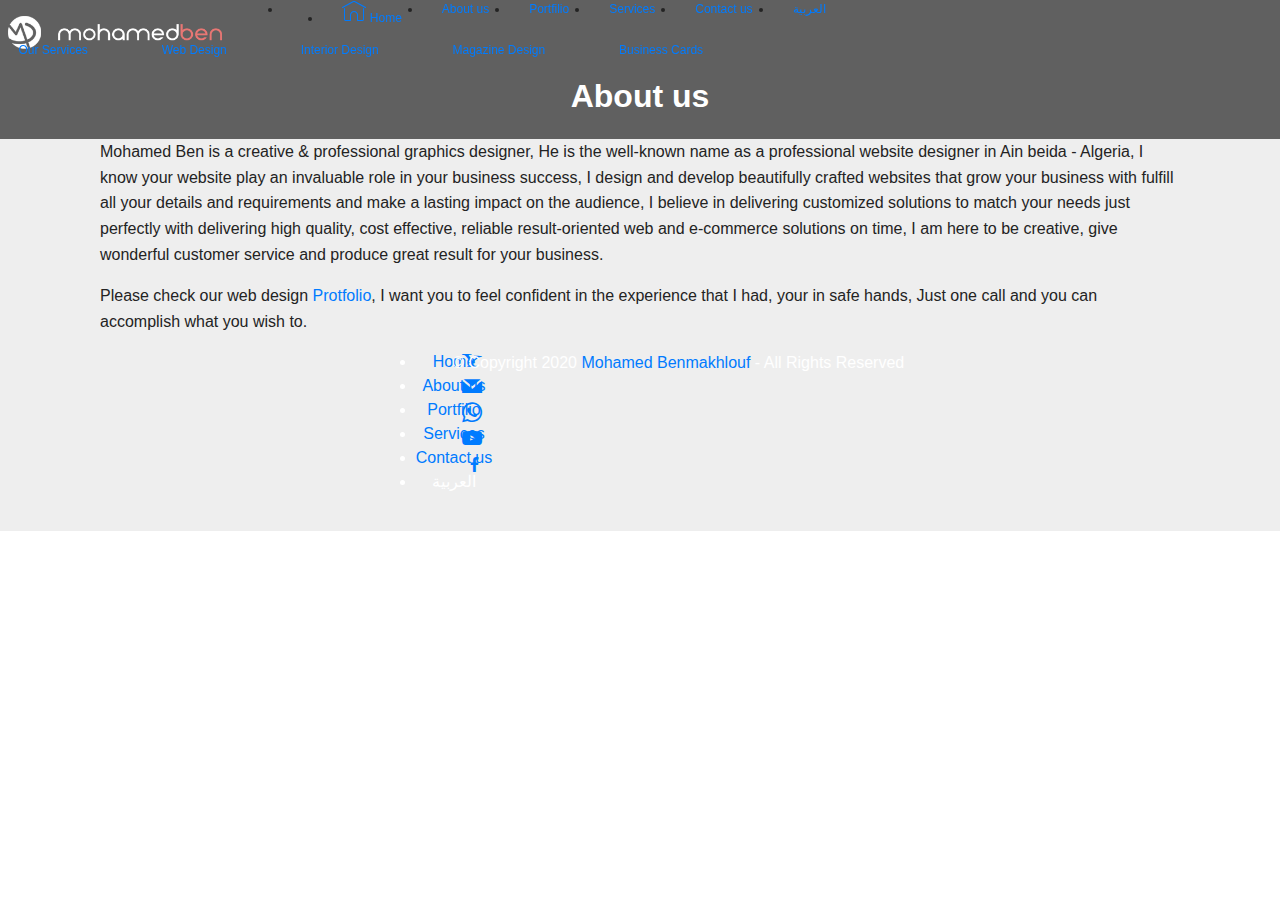
==== page1.html @ 1be58bbb "create github pages" ====
<!DOCTYPE html>
<html  >
<head>
  <!-- Site made with Mobirise Website Builder v4.12.4, https://mobirise.com -->
  <meta charset="UTF-8">
  <meta http-equiv="X-UA-Compatible" content="IE=edge">
  <meta name="generator" content="Mobirise v4.12.4, mobirise.com">
  <meta name="viewport" content="width=device-width, initial-scale=1, minimum-scale=1">
  <link rel="shortcut icon" href="assets/images/logo-03-128x128-1.png" type="image/x-icon">
  <meta name="description" content="Website Generator Description">
  
  
  <title>About us</title>
  <link rel="stylesheet" href="assets/web/assets/mobirise-icons/mobirise-icons.css">
  <link rel="stylesheet" href="assets/bootstrap/css/bootstrap.min.css">
  <link rel="stylesheet" href="assets/bootstrap/css/bootstrap-grid.min.css">
  <link rel="stylesheet" href="assets/bootstrap/css/bootstrap-reboot.min.css">
  <link rel="stylesheet" href="assets/facebook-plugin/style.css">
  <link rel="stylesheet" href="assets/tether/tether.min.css">
  <link rel="stylesheet" href="assets/socicon/css/styles.css">
  <link rel="stylesheet" href="assets/dropdown/css/style.css">
  <link rel="stylesheet" href="assets/theme/css/style.css">
  <link href="assets/fonts/style.css" rel="stylesheet">
  <link rel="preload" as="style" href="assets/mobirise/css/mbr-additional.css"><link rel="stylesheet" href="assets/mobirise/css/mbr-additional.css" type="text/css">
  
  
  
</head>
<body>
  <section class="menu cid-qTkzRZLJNu" once="menu" id="menu1-3">

    

    <nav class="navbar navbar-expand beta-menu navbar-dropdown align-items-center navbar-fixed-top navbar-toggleable-sm bg-color transparent">
        <button class="navbar-toggler navbar-toggler-right" type="button" data-toggle="collapse" data-target="#navbarSupportedContent" aria-controls="navbarSupportedContent" aria-expanded="false" aria-label="Toggle navigation">
            <div class="hamburger">
                <span></span>
                <span></span>
                <span></span>
                <span></span>
            </div>
        </button>
        <div class="menu-logo">
            <div class="navbar-brand">
                <span class="navbar-logo">
                    
                         <a href="index.html"><img src="assets/images/logo-mohamed-ben-408x108.png" alt="Bohamed Ben" title="Mohamed Ben" style="height: 3.8rem;"></a>
                    
                </span>
                
            </div>
        </div>
        <div class="collapse navbar-collapse" id="navbarSupportedContent">
            <ul class="navbar-nav nav-dropdown nav-right" data-app-modern-menu="true"><li class="nav-item">
                    <a class="nav-link link text-white display-4" href="https://mobirise.com">
                        </a>
                </li><li class="nav-item"><a class="nav-link link text-white display-4" href="index.html"><span class="mbri-home mbr-iconfont mbr-iconfont-btn" style="font-size: 24px;"></span>
                        
                        Home</a></li><li class="nav-item"><a class="nav-link link text-white display-4" href="page1.html">
                        
                        About us</a></li><li class="nav-item"><a class="nav-link link text-white display-4" href="page3.html" aria-expanded="false">
                        
                        Portfilio</a></li><li class="nav-item dropdown"><a class="nav-link link dropdown-toggle text-white display-4" href="page2.html" data-toggle="dropdown-submenu" aria-expanded="false">
                        
                        Services
                    </a><div class="dropdown-menu"><a class="dropdown-item text-white display-4" href="page2.html" aria-expanded="false">Our Services</a><a class="dropdown-item text-white display-4" href="page5.html">Web Design</a><a class="dropdown-item text-white display-4" href="page6.html" aria-expanded="false">Interior Design</a><a class="dropdown-item text-white display-4" href="page7.html" aria-expanded="false">Magazine Design</a><a class="dropdown-item text-white display-4" href="page8.html" aria-expanded="false">Business Cards&nbsp;</a></div></li><li class="nav-item"><a class="nav-link link text-white display-4" href="page4.html">
                        
                        Contact us</a></li><li class="nav-item"><a class="nav-link link text-white display-4" href="index.html" target="_blank">
                        
                        العربية</a></li></ul>
            
        </div>
    </nav>
</section>

<section class="engine"><a href="https://mobirise.info/n">free simple web templates</a></section><section class="cid-s6sAqs1fyF" id="header2-12">

    

    <div class="mbr-overlay" style="opacity: 0.7; background-color: rgb(35, 35, 35);"></div>

    <div class="container align-center">
        <div class="row justify-content-md-center">
            <div class="mbr-white col-md-10">
                <h1 class="mbr-section-title mbr-bold pb-3 mbr-fonts-style display-2">
                    <br><br>About us</h1>
                
                
                
            </div>
        </div>
    </div>
    
</section>

<section class="mbr-section article content1 cid-s6sN9zU2H7" id="content1-15">
    
     

    <div class="container">
        <div class="media-container-row">
            <div class="mbr-text col-12 mbr-fonts-style display-2 col-md-12"><p>Mohamed Ben is a creative &amp; professional graphics designer, He is the well-known name as a professional website designer in Ain beida - Algeria, I know your website play an invaluable role in your business success, I design and develop beautifully crafted websites that grow your business with fulfill all your details and requirements and make a lasting impact on the audience, I believe in delivering customized solutions to match your needs just perfectly with delivering high quality, cost effective, reliable result-oriented web and e-commerce solutions on time, I am here to be creative, give wonderful customer service and produce great result for your business. 
</p><p>Please check our web design <a href="page3.html">Protfolio</a>, I want you to feel confident in the experience that I had, your in safe hands, Just one call and you can accomplish what you wish to.</p></div>
        </div>
    </div>
</section>

<section once="footers" class="cid-s6qZ10oScq" id="footer7-c">

    

    

    <div class="container">
        <div class="media-container-row align-center mbr-white">
            <div class="row row-links">
                <ul class="foot-menu">
                    
                    
                    
                    
                    
                <li class="foot-menu-item mbr-fonts-style display-7"><a href="index.html">Home</a></li><li class="foot-menu-item mbr-fonts-style display-7"><a href="page1.html">About us</a></li><li class="foot-menu-item mbr-fonts-style display-7"><a href="page3.html">Portfilio</a>
                    </li><li class="foot-menu-item mbr-fonts-style display-7"><a href="page2.html">Services</a>
                    </li><li class="foot-menu-item mbr-fonts-style display-7"><a href="page4.html">Contact us</a></li><li class="foot-menu-item mbr-fonts-style display-7">العربية</li></ul>
            </div>
            <div class="row social-row">
                <div class="social-list align-right pb-2">
                    
                    
                    
                    
                    
                    
                <div class="soc-item">
                        <a href="mailto:info.3dsm@yahoo.com">
                            <span class="mbr-iconfont mbr-iconfont-social socicon-yahoo socicon" style="font-size: 20px;"></span>
                        </a>
                    </div><div class="soc-item">
                        <a href="mailto:info.3dsm@gmail.com">
                            <span class="mbr-iconfont mbr-iconfont-social socicon-mail socicon" style="font-size: 20px;"></span>
                        </a>
                    </div><div class="soc-item">
                        <a href="https://wa.me/213662615969">
                            <span class="mbr-iconfont mbr-iconfont-social socicon-whatsapp socicon" style="font-size: 20px;"></span>
                        </a>
                    </div><div class="soc-item">
                        <a href="https://www.youtube.com/channel/UCdK5eWe4_r5JFAxYfOYwh2g?view_as=subscriber" target="_blank">
                            <span class="mbr-iconfont mbr-iconfont-social socicon-youtube socicon" style="font-size: 20px;"></span>
                        </a>
                    </div><div class="soc-item">
                        
                            <a href="https://www.facebook.com/profile.php?id=100054017310471" target="_blank"><span class="mbr-iconfont mbr-iconfont-social socicon-facebook socicon" style="font-size: 15px;"></span></a>
                        
                    </div></div>
            </div>
            <div class="row row-copirayt">
                <p class="mbr-text mb-0 mbr-fonts-style mbr-white align-center display-7">© Copyright 2020 <a href="page1.html">Mohamed Benmakhlouf</a>&nbsp;- All Rights Reserved</p>
            </div>
        </div>
    </div>
</section>


  <script src="assets/web/assets/jquery/jquery.min.js"></script>
  <script src="assets/popper/popper.min.js"></script>
  <script src="assets/bootstrap/js/bootstrap.min.js"></script>
  <script src="https://connect.facebook.net/en_US/sdk.js#xfbml=1&version=v2.5"></script>
  <script src="https://apis.google.com/js/plusone.js"></script>
  <script src="assets/facebook-plugin/facebook-script.js"></script>
  <script src="assets/tether/tether.min.js"></script>
  <script src="assets/dropdown/js/nav-dropdown.js"></script>
  <script src="assets/dropdown/js/navbar-dropdown.js"></script>
  <script src="assets/touchswipe/jquery.touch-swipe.min.js"></script>
  <script src="assets/smoothscroll/smooth-scroll.js"></script>
  <script src="assets/theme/js/script.js"></script>
  
  
</body>
</html>
---- assets/web/assets/mobirise-icons/mobirise-icons.css ----
@font-face {
  font-family: 'MobiriseIcons';
  src:  url('mobirise-icons.eot?spat4u');
  src:  url('mobirise-icons.eot?spat4u#iefix') format('embedded-opentype'),
    url('mobirise-icons.ttf?spat4u') format('truetype'),
    url('mobirise-icons.woff?spat4u') format('woff'),
    url('mobirise-icons.svg?spat4u#MobiriseIcons') format('svg');
  font-weight: normal;
  font-style: normal;
  font-display: swap;
}

[class^="mbri-"], [class*=" mbri-"] {
  /* use !important to prevent issues with browser extensions that change fonts */
  font-family: MobiriseIcons !important;
  speak: none;
  font-style: normal;
  font-weight: normal;
  font-variant: normal;
  text-transform: none;
  line-height: 1;

  /* Better Font Rendering =========== */
  -webkit-font-smoothing: antialiased;
  -moz-osx-font-smoothing: grayscale;
}

.mbri-add-submenu:before {
  content: "\e900";
}
.mbri-alert:before {
  content: "\e901";
}
.mbri-align-center:before {
  content: "\e902";
}
.mbri-align-justify:before {
  content: "\e903";
}
.mbri-align-left:before {
  content: "\e904";
}
.mbri-align-right:before {
  content: "\e905";
}
.mbri-android:before {
  content: "\e906";
}
.mbri-apple:before {
  content: "\e907";
}
.mbri-arrow-down:before {
  content: "\e908";
}
.mbri-arrow-next:before {
  content: "\e909";
}
.mbri-arrow-prev:before {
  content: "\e90a";
}
.mbri-arrow-up:before {
  content: "\e90b";
}
.mbri-bold:before {
  content: "\e90c";
}
.mbri-bookmark:before {
  content: "\e90d";
}
.mbri-bootstrap:before {
  content: "\e90e";
}
.mbri-briefcase:before {
  content: "\e90f";
}
.mbri-browse:before {
  content: "\e910";
}
.mbri-bulleted-list:before {
  content: "\e911";
}
.mbri-calendar:before {
  content: "\e912";
}
.mbri-camera:before {
  content: "\e913";
}
.mbri-cart-add:before {
  content: "\e914";
}
.mbri-cart-full:before {
  content: "\e915";
}
.mbri-cash:before {
  content: "\e916";
}
.mbri-change-style:before {
  content: "\e917";
}
.mbri-chat:before {
  content: "\e918";
}
.mbri-clock:before {
  content: "\e919";
}
.mbri-close:before {
  content: "\e91a";
}
.mbri-cloud:before {
  content: "\e91b";
}
.mbri-code:before {
  content: "\e91c";
}
.mbri-contact-form:before {
  content: "\e91d";
}
.mbri-credit-card:before {
  content: "\e91e";
}
.mbri-cursor-click:before {
  content: "\e91f";
}
.mbri-cust-feedback:before {
  content: "\e920";
}
.mbri-database:before {
  content: "\e921";
}
.mbri-delivery:before {
  content: "\e922";
}
.mbri-desktop:before {
  content: "\e923";
}
.mbri-devices:before {
  content: "\e924";
}
.mbri-down:before {
  content: "\e925";
}
.mbri-download:before {
  content: "\e989";
}
.mbri-drag-n-drop:before {
  content: "\e927";
}
.mbri-drag-n-drop2:before {
  content: "\e928";
}
.mbri-edit:before {
  content: "\e929";
}
.mbri-edit2:before {
  content: "\e92a";
}
.mbri-error:before {
  content: "\e92b";
}
.mbri-extension:before {
  content: "\e92c";
}
.mbri-features:before {
  content: "\e92d";
}
.mbri-file:before {
  content: "\e92e";
}
.mbri-flag:before {
  content: "\e92f";
}
.mbri-folder:before {
  content: "\e930";
}
.mbri-gift:before {
  content: "\e931";
}
.mbri-github:before {
  content: "\e932";
}
.mbri-globe:before {
  content: "\e933";
}
.mbri-globe-2:before {
  content: "\e934";
}
.mbri-growing-chart:before {
  content: "\e935";
}
.mbri-hearth:before {
  content: "\e936";
}
.mbri-help:before {
  content: "\e937";
}
.mbri-home:before {
  content: "\e938";
}
.mbri-hot-cup:before {
  content: "\e939";
}
.mbri-idea:before {
  content: "\e93a";
}
.mbri-image-gallery:before {
  content: "\e93b";
}
.mbri-image-slider:before {
  content: "\e93c";
}
.mbri-info:before {
  content: "\e93d";
}
.mbri-italic:before {
  content: "\e93e";
}
.mbri-key:before {
  content: "\e93f";
}
.mbri-laptop:before {
  content: "\e940";
}
.mbri-layers:before {
  content: "\e941";
}
.mbri-left-right:before {
  content: "\e942";
}
.mbri-left:before {
  content: "\e943";
}
.mbri-letter:before {
  content: "\e944";
}
.mbri-like:before {
  content: "\e945";
}
.mbri-link:before {
  content: "\e946";
}
.mbri-lock:before {
  content: "\e947";
}
.mbri-login:before {
  content: "\e948";
}
.mbri-logout:before {
  content: "\e949";
}
.mbri-magic-stick:before {
  content: "\e94a";
}
.mbri-map-pin:before {
  content: "\e94b";
}
.mbri-menu:before {
  content: "\e94c";
}
.mbri-mobile:before {
  content: "\e94d";
}
.mbri-mobile2:before {
  content: "\e94e";
}
.mbri-mobirise:before {
  content: "\e94f";
}
.mbri-more-horizontal:before {
  content: "\e950";
}
.mbri-more-vertical:before {
  content: "\e951";
}
.mbri-music:before {
  content: "\e952";
}
.mbri-new-file:before {
  content: "\e953";
}
.mbri-numbered-list:before {
  content: "\e954";
}
.mbri-opened-folder:before {
  content: "\e955";
}
.mbri-pages:before {
  content: "\e956";
}
.mbri-paper-plane:before {
  content: "\e957";
}
.mbri-paperclip:before {
  content: "\e958";
}
.mbri-photo:before {
  content: "\e959";
}
.mbri-photos:before {
  content: "\e95a";
}
.mbri-pin:before {
  content: "\e95b";
}
.mbri-play:before {
  content: "\e95c";
}
.mbri-plus:before {
  content: "\e95d";
}
.mbri-preview:before {
  content: "\e95e";
}
.mbri-print:before {
  content: "\e95f";
}
.mbri-protect:before {
  content: "\e960";
}
.mbri-question:before {
  content: "\e961";
}
.mbri-quote-left:before {
  content: "\e962";
}
.mbri-quote-right:before {
  content: "\e963";
}
.mbri-refresh:before {
  content: "\e964";
}
.mbri-responsive:before {
  content: "\e965";
}
.mbri-right:before {
  content: "\e966";
}
.mbri-rocket:before {
  content: "\e967";
}
.mbri-sad-face:before {
  content: "\e968";
}
.mbri-sale:before {
  content: "\e969";
}
.mbri-save:before {
  content: "\e96a";
}
.mbri-search:before {
  content: "\e96b";
}
.mbri-setting:before {
  content: "\e96c";
}
.mbri-setting2:before {
  content: "\e96d";
}
.mbri-setting3:before {
  content: "\e96e";
}
.mbri-share:before {
  content: "\e96f";
}
.mbri-shopping-bag:before {
  content: "\e970";
}
.mbri-shopping-basket:before {
  content: "\e971";
}
.mbri-shopping-cart:before {
  content: "\e972";
}
.mbri-sites:before {
  content: "\e973";
}
.mbri-smile-face:before {
  content: "\e974";
}
.mbri-speed:before {
  content: "\e975";
}
.mbri-star:before {
  content: "\e976";
}
.mbri-success:before {
  content: "\e977";
}
.mbri-sun:before {
  content: "\e978";
}
.mbri-sun2:before {
  content: "\e979";
}
.mbri-tablet:before {
  content: "\e97a";
}
.mbri-tablet-vertical:before {
  content: "\e97b";
}
.mbri-target:before {
  content: "\e97c";
}
.mbri-timer:before {
  content: "\e97d";
}
.mbri-to-ftp:before {
  content: "\e97e";
}
.mbri-to-local-drive:before {
  content: "\e97f";
}
.mbri-touch-swipe:before {
  content: "\e980";
}
.mbri-touch:before {
  content: "\e981";
}
.mbri-trash:before {
  content: "\e982";
}
.mbri-underline:before {
  content: "\e983";
}
.mbri-unlink:before {
  content: "\e984";
}
.mbri-unlock:before {
  content: "\e985";
}
.mbri-up-down:before {
  content: "\e986";
}
.mbri-up:before {
  content: "\e987";
}
.mbri-update:before {
  content: "\e988";
}
.mbri-upload:before {
 content: "\e926"; 
}
.mbri-user:before {
  content: "\e98a";
}
.mbri-user2:before {
  content: "\e98b";
}
.mbri-users:before {
  content: "\e98c";
}
.mbri-video:before {
  content: "\e98d";
}
.mbri-video-play:before {
  content: "\e98e";
}
.mbri-watch:before {
  content: "\e98f";
}
.mbri-website-theme:before {
  content: "\e990";
}
.mbri-wifi:before {
  content: "\e991";
}
.mbri-windows:before {
  content: "\e992";
}
.mbri-zoom-out:before {
  content: "\e993";
}
.mbri-redo:before {
  content: "\e994";
}
.mbri-undo:before {
  content: "\e995";
}
---- assets/facebook-plugin/style.css ----
.mbr-section.mbr-section__comments{
    position: relative;
}
.mbr-section__comments{
    background-size: cover;
}
.addons-container {
  position: relative;
  margin-left: auto;
  margin-right: auto;
  padding-right: 15px;
  padding-left: 15px; }
  @media (min-width: 576px) {
    .addons-container {
      padding-right: 15px;
      padding-left: 15px; } }
  @media (min-width: 768px) {
    .addons-container {
      padding-right: 15px;
      padding-left: 15px; } }
  @media (min-width: 992px) {
    .addons-container {
      padding-right: 15px;
      padding-left: 15px; } }
  @media (min-width: 1200px) {
    .addons-container {
      padding-right: 15px;
      padding-left: 15px; } }
  @media (min-width: 576px) {
    .addons-container {
      width: 540px;
      max-width: 100%; } }
  @media (min-width: 768px) {
    .addons-container {
      width: 720px;
      max-width: 100%; } }
  @media (min-width: 992px) {
    .addons-container {
      width: 960px;
      max-width: 100%; } }
  @media (min-width: 1200px) {
    .addons-container {
      width: 1140px;
      max-width: 100%; } }

.addons-container-inner{
    position: relative;
    width: 100%;
    min-height: 1px;
    padding-right: 15px;
    padding-left: 15px;
}
@media (min-width: 567px) {
    .addons-container-inner{
        -ms-flex: 0 0 66.666667%;
        flex: 0 0 66.666667%;
        max-width: 66.666667%;
    }
}
.addons-row{
    display: flex;
    justify-content:center;
}
---- assets/socicon/css/styles.css ----
@charset "UTF-8";

@font-face {
  font-family: 'Socicon';
  src:  url('../fonts/socicon.eot');
  src:  url('../fonts/socicon.eot?#iefix') format('embedded-opentype'),
    url('../fonts/socicon.woff2') format('woff2'),
    url('../fonts/socicon.ttf') format('truetype'),
    url('../fonts/socicon.woff') format('woff'),
    url('../fonts/socicon.svg#socicon') format('svg');
  font-weight: normal;
  font-style: normal;
}

[data-icon]:before {
  font-family: "socicon" !important;
  content: attr(data-icon);
  font-style: normal !important;
  font-weight: normal !important;
  font-variant: normal !important;
  text-transform: none !important;
  speak: none;
  line-height: 1;
  -webkit-font-smoothing: antialiased;
  -moz-osx-font-smoothing: grayscale;
}

[class^="socicon-"], [class*=" socicon-"] {
  /* use !important to prevent issues with browser extensions that change fonts */
  font-family: 'Socicon' !important;
  speak: none;
  font-style: normal;
  font-weight: normal;
  font-variant: normal;
  text-transform: none;
  line-height: 1;

  /* Better Font Rendering =========== */
  -webkit-font-smoothing: antialiased;
  -moz-osx-font-smoothing: grayscale;
}

.socicon-eitaa:before {
  content: "\e97c";
}
.socicon-soroush:before {
  content: "\e97d";
}
.socicon-bale:before {
  content: "\e97e";
}
.socicon-zazzle:before {
  content: "\e97b";
}
.socicon-society6:before {
  content: "\e97a";
}
.socicon-redbubble:before {
  content: "\e979";
}
.socicon-avvo:before {
  content: "\e978";
}
.socicon-stitcher:before {
  content: "\e977";
}
.socicon-googlehangouts:before {
  content: "\e974";
}
.socicon-dlive:before {
  content: "\e975";
}
.socicon-vsco:before {
  content: "\e976";
}
.socicon-flipboard:before {
  content: "\e973";
}
.socicon-ubuntu:before {
  content: "\e958";
}
.socicon-artstation:before {
  content: "\e959";
}
.socicon-invision:before {
  content: "\e95a";
}
.socicon-torial:before {
  content: "\e95b";
}
.socicon-collectorz:before {
  content: "\e95c";
}
.socicon-seenthis:before {
  content: "\e95d";
}
.socicon-googleplaymusic:before {
  content: "\e95e";
}
.socicon-debian:before {
  content: "\e95f";
}
.socicon-filmfreeway:before {
  content: "\e960";
}
.socicon-gnome:before {
  content: "\e961";
}
.socicon-itchio:before {
  content: "\e962";
}
.socicon-jamendo:before {
  content: "\e963";
}
.socicon-mix:before {
  content: "\e964";
}
.socicon-sharepoint:before {
  content: "\e965";
}
.socicon-tinder:before {
  content: "\e966";
}
.socicon-windguru:before {
  content: "\e967";
}
.socicon-cdbaby:before {
  content: "\e968";
}
.socicon-elementaryos:before {
  content: "\e969";
}
.socicon-stage32:before {
  content: "\e96a";
}
.socicon-tiktok:before {
  content: "\e96b";
}
.socicon-gitter:before {
  content: "\e96c";
}
.socicon-letterboxd:before {
  content: "\e96d";
}
.socicon-threema:before {
  content: "\e96e";
}
.socicon-splice:before {
  content: "\e96f";
}
.socicon-metapop:before {
  content: "\e970";
}
.socicon-naver:before {
  content: "\e971";
}
.socicon-remote:before {
  content: "\e972";
}
.socicon-internet:before {
  content: "\e957";
}
.socicon-moddb:before {
  content: "\e94b";
}
.socicon-indiedb:before {
  content: "\e94c";
}
.socicon-traxsource:before {
  content: "\e94d";
}
.socicon-gamefor:before {
  content: "\e94e";
}
.socicon-pixiv:before {
  content: "\e94f";
}
.socicon-myanimelist:before {
  content: "\e950";
}
.socicon-blackberry:before {
  content: "\e951";
}
.socicon-wickr:before {
  content: "\e952";
}
.socicon-spip:before {
  content: "\e953";
}
.socicon-napster:before {
  content: "\e954";
}
.socicon-beatport:before {
  content: "\e955";
}
.socicon-hackerone:before {
  content: "\e956";
}
.socicon-hackernews:before {
  content: "\e946";
}
.socicon-smashwords:before {
  content: "\e947";
}
.socicon-kobo:before {
  content: "\e948";
}
.socicon-bookbub:before {
  content: "\e949";
}
.socicon-mailru:before {
  content: "\e94a";
}
.socicon-gitlab:before {
  content: "\e945";
}
.socicon-instructables:before {
  content: "\e944";
}
.socicon-portfolio:before {
  content: "\e943";
}
.socicon-codered:before {
  content: "\e940";
}
.socicon-origin:before {
  content: "\e941";
}
.socicon-nextdoor:before {
  content: "\e942";
}
.socicon-udemy:before {
  content: "\e93f";
}
.socicon-livemaster:before {
  content: "\e93e";
}
.socicon-crunchbase:before {
  content: "\e93b";
}
.socicon-homefy:before {
  content: "\e93c";
}
.socicon-calendly:before {
  content: "\e93d";
}
.socicon-realtor:before {
  content: "\e90f";
}
.socicon-tidal:before {
  content: "\e910";
}
.socicon-qobuz:before {
  content: "\e911";
}
.socicon-natgeo:before {
  content: "\e912";
}
.socicon-mastodon:before {
  content: "\e913";
}
.socicon-unsplash:before {
  content: "\e914";
}
.socicon-homeadvisor:before {
  content: "\e915";
}
.socicon-angieslist:before {
  content: "\e916";
}
.socicon-codepen:before {
  content: "\e917";
}
.socicon-slack:before {
  content: "\e918";
}
.socicon-openaigym:before {
  content: "\e919";
}
.socicon-logmein:before {
  content: "\e91a";
}
.socicon-fiverr:before {
  content: "\e91b";
}
.socicon-gotomeeting:before {
  content: "\e91c";
}
.socicon-aliexpress:before {
  content: "\e91d";
}
.socicon-guru:before {
  content: "\e91e";
}
.socicon-appstore:before {
  content: "\e91f";
}
.socicon-homes:before {
  content: "\e920";
}
.socicon-zoom:before {
  content: "\e921";
}
.socicon-alibaba:before {
  content: "\e922";
}
.socicon-craigslist:before {
  content: "\e923";
}
.socicon-wix:before {
  content: "\e924";
}
.socicon-redfin:before {
  content: "\e925";
}
.socicon-googlecalendar:before {
  content: "\e926";
}
.socicon-shopify:before {
  content: "\e927";
}
.socicon-freelancer:before {
  content: "\e928";
}
.socicon-seedrs:before {
  content: "\e929";
}
.socicon-bing:before {
  content: "\e92a";
}
.socicon-doodle:before {
  content: "\e92b";
}
.socicon-bonanza:before {
  content: "\e92c";
}
.socicon-squarespace:before {
  content: "\e92d";
}
.socicon-toptal:before {
  content: "\e92e";
}
.socicon-gust:before {
  content: "\e92f";
}
.socicon-ask:before {
  content: "\e930";
}
.socicon-trulia:before {
  content: "\e931";
}
.socicon-loomly:before {
  content: "\e932";
}
.socicon-ghost:before {
  content: "\e933";
}
.socicon-upwork:before {
  content: "\e934";
}
.socicon-fundable:before {
  content: "\e935";
}
.socicon-booking:before {
  content: "\e936";
}
.socicon-googlemaps:before {
  content: "\e937";
}
.socicon-zillow:before {
  content: "\e938";
}
.socicon-niconico:before {
  content: "\e939";
}
.socicon-toneden:before {
  content: "\e93a";
}
.socicon-augment:before {
  content: "\e908";
}
.socicon-bitbucket:before {
  content: "\e909";
}
.socicon-fyuse:before {
  content: "\e90a";
}
.socicon-yt-gaming:before {
  content: "\e90b";
}
.socicon-sketchfab:before {
  content: "\e90c";
}
.socicon-mobcrush:before {
  content: "\e90d";
}
.socicon-microsoft:before {
  content: "\e90e";
}
.socicon-pandora:before {
  content: "\e907";
}
.socicon-messenger:before {
  content: "\e906";
}
.socicon-gamewisp:before {
  content: "\e905";
}
.socicon-bloglovin:before {
  content: "\e904";
}
.socicon-tunein:before {
  content: "\e903";
}
.socicon-gamejolt:before {
  content: "\e901";
}
.socicon-trello:before {
  content: "\e902";
}
.socicon-spreadshirt:before {
  content: "\e900";
}
.socicon-500px:before {
  content: "\e000";
}
.socicon-8tracks:before {
  content: "\e001";
}
.socicon-airbnb:before {
  content: "\e002";
}
.socicon-alliance:before {
  content: "\e003";
}
.socicon-amazon:before {
  content: "\e004";
}
.socicon-amplement:before {
  content: "\e005";
}
.socicon-android:before {
  content: "\e006";
}
.socicon-angellist:before {
  content: "\e007";
}
.socicon-apple:before {
  content: "\e008";
}
.socicon-appnet:before {
  content: "\e009";
}
.socicon-baidu:before {
  content: "\e00a";
}
.socicon-bandcamp:before {
  content: "\e00b";
}
.socicon-battlenet:before {
  content: "\e00c";
}
.socicon-mixer:before {
  content: "\e00d";
}
.socicon-bebee:before {
  content: "\e00e";
}
.socicon-bebo:before {
  content: "\e00f";
}
.socicon-behance:before {
  content: "\e010";
}
.socicon-blizzard:before {
  content: "\e011";
}
.socicon-blogger:before {
  content: "\e012";
}
.socicon-buffer:before {
  content: "\e013";
}
.socicon-chrome:before {
  content: "\e014";
}
.socicon-coderwall:before {
  content: "\e015";
}
.socicon-curse:before {
  content: "\e016";
}
.socicon-dailymotion:before {
  content: "\e017";
}
.socicon-deezer:before {
  content: "\e018";
}
.socicon-delicious:before {
  content: "\e019";
}
.socicon-deviantart:before {
  content: "\e01a";
}
.socicon-diablo:before {
  content: "\e01b";
}
.socicon-digg:before {
  content: "\e01c";
}
.socicon-discord:before {
  content: "\e01d";
}
.socicon-disqus:before {
  content: "\e01e";
}
.socicon-douban:before {
  content: "\e01f";
}
.socicon-draugiem:before {
  content: "\e020";
}
.socicon-dribbble:before {
  content: "\e021";
}
.socicon-drupal:before {
  content: "\e022";
}
.socicon-ebay:before {
  content: "\e023";
}
.socicon-ello:before {
  content: "\e024";
}
.socicon-endomodo:before {
  content: "\e025";
}
.socicon-envato:before {
  content: "\e026";
}
.socicon-etsy:before {
  content: "\e027";
}
.socicon-facebook:before {
  content: "\e028";
}
.socicon-feedburner:before {
  content: "\e029";
}
.socicon-filmweb:before {
  content: "\e02a";
}
.socicon-firefox:before {
  content: "\e02b";
}
.socicon-flattr:before {
  content: "\e02c";
}
.socicon-flickr:before {
  content: "\e02d";
}
.socicon-formulr:before {
  content: "\e02e";
}
.socicon-forrst:before {
  content: "\e02f";
}
.socicon-foursquare:before {
  content: "\e030";
}
.socicon-friendfeed:before {
  content: "\e031";
}
.socicon-github:before {
  content: "\e032";
}
.socicon-goodreads:before {
  content: "\e033";
}
.socicon-google:before {
  content: "\e034";
}
.socicon-googlescholar:before {
  content: "\e035";
}
.socicon-googlegroups:before {
  content: "\e036";
}
.socicon-googlephotos:before {
  content: "\e037";
}
.socicon-googleplus:before {
  content: "\e038";
}
.socicon-grooveshark:before {
  content: "\e039";
}
.socicon-hackerrank:before {
  content: "\e03a";
}
.socicon-hearthstone:before {
  content: "\e03b";
}
.socicon-hellocoton:before {
  content: "\e03c";
}
.socicon-heroes:before {
  content: "\e03d";
}
.socicon-smashcast:before {
  content: "\e03e";
}
.socicon-horde:before {
  content: "\e03f";
}
.socicon-houzz:before {
  content: "\e040";
}
.socicon-icq:before {
  content: "\e041";
}
.socicon-identica:before {
  content: "\e042";
}
.socicon-imdb:before {
  content: "\e043";
}
.socicon-instagram:before {
  content: "\e044";
}
.socicon-issuu:before {
  content: "\e045";
}
.socicon-istock:before {
  content: "\e046";
}
.socicon-itunes:before {
  content: "\e047";
}
.socicon-keybase:before {
  content: "\e048";
}
.socicon-lanyrd:before {
  content: "\e049";
}
.socicon-lastfm:before {
  content: "\e04a";
}
.socicon-line:before {
  content: "\e04b";
}
.socicon-linkedin:before {
  content: "\e04c";
}
.socicon-livejournal:before {
  content: "\e04d";
}
.socicon-lyft:before {
  content: "\e04e";
}
.socicon-macos:before {
  content: "\e04f";
}
.socicon-mail:before {
  content: "\e050";
}
.socicon-medium:before {
  content: "\e051";
}
.socicon-meetup:before {
  content: "\e052";
}
.socicon-mixcloud:before {
  content: "\e053";
}
.socicon-modelmayhem:before {
  content: "\e054";
}
.socicon-mumble:before {
  content: "\e055";
}
.socicon-myspace:before {
  content: "\e056";
}
.socicon-newsvine:before {
  content: "\e057";
}
.socicon-nintendo:before {
  content: "\e058";
}
.socicon-npm:before {
  content: "\e059";
}
.socicon-odnoklassniki:before {
  content: "\e05a";
}
.socicon-openid:before {
  content: "\e05b";
}
.socicon-opera:before {
  content: "\e05c";
}
.socicon-outlook:before {
  content: "\e05d";
}
.socicon-overwatch:before {
  content: "\e05e";
}
.socicon-patreon:before {
  content: "\e05f";
}
.socicon-paypal:before {
  content: "\e060";
}
.socicon-periscope:before {
  content: "\e061";
}
.socicon-persona:before {
  content: "\e062";
}
.socicon-pinterest:before {
  content: "\e063";
}
.socicon-play:before {
  content: "\e064";
}
.socicon-player:before {
  content: "\e065";
}
.socicon-playstation:before {
  content: "\e066";
}
.socicon-pocket:before {
  content: "\e067";
}
.socicon-qq:before {
  content: "\e068";
}
.socicon-quora:before {
  content: "\e069";
}
.socicon-raidcall:before {
  content: "\e06a";
}
.socicon-ravelry:before {
  content: "\e06b";
}
.socicon-reddit:before {
  content: "\e06c";
}
.socicon-renren:before {
  content: "\e06d";
}
.socicon-researchgate:before {
  content: "\e06e";
}
.socicon-residentadvisor:before {
  content: "\e06f";
}
.socicon-reverbnation:before {
  content: "\e070";
}
.socicon-rss:before {
  content: "\e071";
}
.socicon-sharethis:before {
  content: "\e072";
}
.socicon-skype:before {
  content: "\e073";
}
.socicon-slideshare:before {
  content: "\e074";
}
.socicon-smugmug:before {
  content: "\e075";
}
.socicon-snapchat:before {
  content: "\e076";
}
.socicon-songkick:before {
  content: "\e077";
}
.socicon-soundcloud:before {
  content: "\e078";
}
.socicon-spotify:before {
  content: "\e079";
}
.socicon-stackexchange:before {
  content: "\e07a";
}
.socicon-stackoverflow:before {
  content: "\e07b";
}
.socicon-starcraft:before {
  content: "\e07c";
}
.socicon-stayfriends:before {
  content: "\e07d";
}
.socicon-steam:before {
  content: "\e07e";
}
.socicon-storehouse:before {
  content: "\e07f";
}
.socicon-strava:before {
  content: "\e080";
}
.socicon-streamjar:before {
  content: "\e081";
}
.socicon-stumbleupon:before {
  content: "\e082";
}
.socicon-swarm:before {
  content: "\e083";
}
.socicon-teamspeak:before {
  content: "\e084";
}
.socicon-teamviewer:before {
  content: "\e085";
}
.socicon-technorati:before {
  content: "\e086";
}
.socicon-telegram:before {
  content: "\e087";
}
.socicon-tripadvisor:before {
  content: "\e088";
}
.socicon-tripit:before {
  content: "\e089";
}
.socicon-triplej:before {
  content: "\e08a";
}
.socicon-tumblr:before {
  content: "\e08b";
}
.socicon-twitch:before {
  content: "\e08c";
}
.socicon-twitter:before {
  content: "\e08d";
}
.socicon-uber:before {
  content: "\e08e";
}
.socicon-ventrilo:before {
  content: "\e08f";
}
.socicon-viadeo:before {
  content: "\e090";
}
.socicon-viber:before {
  content: "\e091";
}
.socicon-viewbug:before {
  content: "\e092";
}
.socicon-vimeo:before {
  content: "\e093";
}
.socicon-vine:before {
  content: "\e094";
}
.socicon-vkontakte:before {
  content: "\e095";
}
.socicon-warcraft:before {
  content: "\e096";
}
.socicon-wechat:before {
  content: "\e097";
}
.socicon-weibo:before {
  content: "\e098";
}
.socicon-whatsapp:before {
  content: "\e099";
}
.socicon-wikipedia:before {
  content: "\e09a";
}
.socicon-windows:before {
  content: "\e09b";
}
.socicon-wordpress:before {
  content: "\e09c";
}
.socicon-wykop:before {
  content: "\e09d";
}
.socicon-xbox:before {
  content: "\e09e";
}
.socicon-xing:before {
  content: "\e09f";
}
.socicon-yahoo:before {
  content: "\e0a0";
}
.socicon-yammer:before {
  content: "\e0a1";
}
.socicon-yandex:before {
  content: "\e0a2";
}
.socicon-yelp:before {
  content: "\e0a3";
}
.socicon-younow:before {
  content: "\e0a4";
}
.socicon-youtube:before {
  content: "\e0a5";
}
.socicon-zapier:before {
  content: "\e0a6";
}
.socicon-zerply:before {
  content: "\e0a7";
}
.socicon-zomato:before {
  content: "\e0a8";
}
.socicon-zynga:before {
  content: "\e0a9";
}
---- assets/dropdown/css/style.css ----
.navbar-dropdown {
  left: 0;
  padding: 0;
  position: absolute;
  right: 0;
  top: 0;
  transition: all 0.45s ease;
  z-index: 1030;
  background: #282828; }
  .navbar-dropdown .navbar-logo {
    margin-right: 0.8rem;
    transition: margin 0.3s ease-in-out;
    vertical-align: middle; }
    .navbar-dropdown .navbar-logo img {
      height: 3.125rem;
      transition: all 0.3s ease-in-out; }
    .navbar-dropdown .navbar-logo.mbr-iconfont {
      font-size: 3.125rem;
      line-height: 3.125rem; }
  .navbar-dropdown .navbar-caption {
    font-weight: 700;
    white-space: normal;
    vertical-align: -4px;
    line-height: 3.125rem !important; }
    .navbar-dropdown .navbar-caption, .navbar-dropdown .navbar-caption:hover {
      color: inherit;
      text-decoration: none; }
  .navbar-dropdown .mbr-iconfont + .navbar-caption {
    vertical-align: -1px; }
  .navbar-dropdown.navbar-fixed-top {
    position: fixed; }
  .navbar-dropdown .navbar-brand span {
    vertical-align: -4px; }
  .navbar-dropdown.bg-color.transparent {
    background: none; }
  .navbar-dropdown.navbar-short .navbar-brand {
    padding: 0.625rem 0; }
    .navbar-dropdown.navbar-short .navbar-brand span {
      vertical-align: -1px; }
  .navbar-dropdown.navbar-short .navbar-caption {
    line-height: 2.375rem !important;
    vertical-align: -2px; }
  .navbar-dropdown.navbar-short .navbar-logo {
    margin-right: 0.5rem; }
    .navbar-dropdown.navbar-short .navbar-logo img {
      height: 2.375rem; }
    .navbar-dropdown.navbar-short .navbar-logo.mbr-iconfont {
      font-size: 2.375rem;
      line-height: 2.375rem; }
  .navbar-dropdown.navbar-short .mbr-table-cell {
    height: 3.625rem; }
  .navbar-dropdown .navbar-close {
    left: 0.6875rem;
    position: fixed;
    top: 0.75rem;
    z-index: 1000; }
  .navbar-dropdown .hamburger-icon {
    content: "";
    display: inline-block;
    vertical-align: middle;
    width: 16px;
    -webkit-box-shadow: 0 -6px 0 1px #282828,0 0 0 1px #282828,0 6px 0 1px #282828;
    -moz-box-shadow: 0 -6px 0 1px #282828,0 0 0 1px #282828,0 6px 0 1px #282828;
    box-shadow: 0 -6px 0 1px #282828,0 0 0 1px #282828,0 6px 0 1px #282828; }

.dropdown-menu .dropdown-toggle[data-toggle="dropdown-submenu"]::after {
  border-bottom: 0.35em solid transparent;
  border-left: 0.35em solid;
  border-right: 0;
  border-top: 0.35em solid transparent;
  margin-left: 0.3rem; }

.dropdown-menu .dropdown-item:focus {
  outline: 0; }

.nav-dropdown {
  font-size: 0.75rem;
  font-weight: 500;
  height: auto !important; }
  .nav-dropdown .nav-btn {
    padding-left: 1rem; }
  .nav-dropdown .link {
    margin: .667em 1.667em;
    font-weight: 500;
    padding: 0;
    transition: color .2s ease-in-out; }
    .nav-dropdown .link.dropdown-toggle {
      margin-right: 2.583em; }
      .nav-dropdown .link.dropdown-toggle::after {
        margin-left: .25rem;
        border-top: 0.35em solid;
        border-right: 0.35em solid transparent;
        border-left: 0.35em solid transparent;
        border-bottom: 0; }
      .nav-dropdown .link.dropdown-toggle[aria-expanded="true"] {
        margin: 0;
        padding: 0.667em 3.263em  0.667em 1.667em; }
  .nav-dropdown .link::after,
  .nav-dropdown .dropdown-item::after {
    color: inherit; }
  .nav-dropdown .btn {
    font-size: 0.75rem;
    font-weight: 700;
    letter-spacing: 0;
    margin-bottom: 0;
    padding-left: 1.25rem;
    padding-right: 1.25rem; }
  .nav-dropdown .dropdown-menu {
    border-radius: 0;
    border: 0;
    left: 0;
    margin: 0;
    padding-bottom: 1.25rem;
    padding-top: 1.25rem;
    position: relative; }
  .nav-dropdown .dropdown-submenu {
    margin-left: 0.125rem;
    top: 0; }
  .nav-dropdown .dropdown-item {
    font-weight: 500;
    line-height: 2;
    padding: 0.3846em 4.615em 0.3846em 1.5385em;
    position: relative;
    transition: color .2s ease-in-out, background-color .2s ease-in-out; }
    .nav-dropdown .dropdown-item::after {
      margin-top: -0.3077em;
      position: absolute;
      right: 1.1538em;
      top: 50%; }
    .nav-dropdown .dropdown-item:focus, .nav-dropdown .dropdown-item:hover {
      background: none; }

@media (max-width: 767px) {
  .nav-dropdown.navbar-toggleable-sm {
    bottom: 0;
    display: none;
    left: 0;
    overflow-x: hidden;
    position: fixed;
    top: 0;
    transform: translateX(-100%);
    -ms-transform: translateX(-100%);
    -webkit-transform: translateX(-100%);
    width: 18.75rem;
    z-index: 999; } }
.nav-dropdown.navbar-toggleable-xl {
  bottom: 0;
  display: none;
  left: 0;
  overflow-x: hidden;
  position: fixed;
  top: 0;
  transform: translateX(-100%);
  -ms-transform: translateX(-100%);
  -webkit-transform: translateX(-100%);
  width: 18.75rem;
  z-index: 999; }

.nav-dropdown-sm {
  display: block !important;
  overflow-x: hidden;
  overflow: auto;
  padding-top: 3.875rem; }
  .nav-dropdown-sm::after {
    content: "";
    display: block;
    height: 3rem;
    width: 100%; }
  .nav-dropdown-sm.collapse.in ~ .navbar-close {
    display: block !important; }
  .nav-dropdown-sm.collapsing, .nav-dropdown-sm.collapse.in {
    transform: translateX(0);
    -ms-transform: translateX(0);
    -webkit-transform: translateX(0);
    transition: all 0.25s ease-out;
    -webkit-transition: all 0.25s ease-out;
    background: #282828; }
  .nav-dropdown-sm.collapsing[aria-expanded="false"] {
    transform: translateX(-100%);
    -ms-transform: translateX(-100%);
    -webkit-transform: translateX(-100%); }
  .nav-dropdown-sm .nav-item {
    display: block;
    margin-left: 0 !important;
    padding-left: 0; }
  .nav-dropdown-sm .link,
  .nav-dropdown-sm .dropdown-item {
    border-top: 1px dotted rgba(255, 255, 255, 0.1);
    font-size: 0.8125rem;
    line-height: 1.6;
    margin: 0 !important;
    padding: 0.875rem 2.4rem 0.875rem 1.5625rem !important;
    position: relative;
    white-space: normal; }
    .nav-dropdown-sm .link:focus, .nav-dropdown-sm .link:hover,
    .nav-dropdown-sm .dropdown-item:focus,
    .nav-dropdown-sm .dropdown-item:hover {
      background: rgba(0, 0, 0, 0.2) !important;
      color: #c0a375; }
  .nav-dropdown-sm .nav-btn {
    position: relative;
    padding: 1.5625rem 1.5625rem 0 1.5625rem; }
    .nav-dropdown-sm .nav-btn::before {
      border-top: 1px dotted rgba(255, 255, 255, 0.1);
      content: "";
      left: 0;
      position: absolute;
      top: 0;
      width: 100%; }
    .nav-dropdown-sm .nav-btn + .nav-btn {
      padding-top: 0.625rem; }
      .nav-dropdown-sm .nav-btn + .nav-btn::before {
        display: none; }
  .nav-dropdown-sm .btn {
    padding: 0.625rem 0; }
  .nav-dropdown-sm .dropdown-toggle[data-toggle="dropdown-submenu"]::after {
    margin-left: .25rem;
    border-top: 0.35em solid;
    border-right: 0.35em solid transparent;
    border-left: 0.35em solid transparent;
    border-bottom: 0; }
  .nav-dropdown-sm .dropdown-toggle[data-toggle="dropdown-submenu"][aria-expanded="true"]::after {
    border-top: 0;
    border-right: 0.35em solid transparent;
    border-left: 0.35em solid transparent;
    border-bottom: 0.35em solid; }
  .nav-dropdown-sm .dropdown-menu {
    margin: 0;
    padding: 0;
    position: relative;
    top: 0;
    left: 0;
    width: 100%;
    border: 0;
    float: none;
    border-radius: 0;
    background: none; }
  .nav-dropdown-sm .dropdown-submenu {
    left: 100%;
    margin-left: 0.125rem;
    margin-top: -1.25rem;
    top: 0; }

.navbar-toggleable-sm .nav-dropdown .dropdown-menu {
  position: absolute; }

.navbar-toggleable-sm .nav-dropdown .dropdown-submenu {
  left: 100%;
  margin-left: 0.125rem;
  margin-top: -1.25rem;
  top: 0; }

.navbar-toggleable-sm.opened .nav-dropdown .dropdown-menu {
  position: relative; }

.navbar-toggleable-sm.opened .nav-dropdown .dropdown-submenu {
  left: 0;
  margin-left: 00rem;
  margin-top: 0rem;
  top: 0; }

.is-builder .nav-dropdown.collapsing {
  transition: none !important; }

/*# sourceMappingURL=style.css.map */
---- assets/theme/css/style.css ----
/*!
 * Mobirise v4 theme (https://mobirise.com/)
 * Copyright 2017 Mobirise
 */
section {
  background-color: #eeeeee;
}

.form-control:focus {
  box-shadow: none;
}

:focus {
  outline: none;
}

body {
  font-style: normal;
  line-height: 1.5;
}

section,
.container,
.container-fluid {
  position: relative;
  word-wrap: break-word;
}

a.mbr-iconfont:hover {
  text-decoration: none;
}

.article .lead p,
.article .lead ul,
.article .lead ol,
.article .lead pre,
.article .lead blockquote {
  margin-bottom: 0;
}

ul,
ol,
pre,
blockquote {
  margin-bottom: 2.3125rem;
}

pre {
  background: #f4f4f4;
  padding: 10px 24px;
  white-space: pre-wrap;
}

.inactive {
  -webkit-user-select: none;
  -moz-user-select: none;
  -ms-user-select: none;
  user-select: none;
  pointer-events: none;
  -webkit-user-drag: none;
  user-drag: none;
}

.mbr-section__comments .row {
  justify-content: center;
  -webkit-justify-content: center;
}

a {
  font-style: normal;
  font-weight: 400;
  cursor: pointer;
}

a, a:hover {
  text-decoration: none;
}

figure {
  margin-bottom: 0;
}

body {
  color: #232323;
}

h1,
h2,
h3,
h4,
h5,
h6,
.h1,
.h2,
.h3,
.h4,
.h5,
.h6,
.display-1,
.display-2,
.display-3,
.display-4 {
  line-height: 1;
  word-break: break-word;
  word-wrap: break-word;
}

.mbr-section-title {
  font-style: normal;
  line-height: 1.2;
}

.mbr-section-subtitle {
  line-height: 1.3;
}

.mbr-text {
  font-style: normal;
  line-height: 1.6;
}

b,
strong {
  font-weight: bold;
}

blockquote {
  padding: 10px 0 10px 20px;
  position: relative;
  border-left: 2px solid;
  border-color: #ff3366;
}

input:-webkit-autofill, input:-webkit-autofill:hover, input:-webkit-autofill:focus, input:-webkit-autofill:active {
  transition-delay: 9999s;
  transition-property: background-color, color;
}

textarea[type='hidden'] {
  display: none;
}

body {
  position: relative;
}

section {
  background-position: 50% 50%;
  background-repeat: no-repeat;
  background-size: cover;
}

section .mbr-background-video,
section .mbr-background-video-preview {
  position: absolute;
  bottom: 0;
  left: 0;
  right: 0;
  top: 0;
}

.hidden {
  visibility: hidden;
}

.mbr-z-index20 {
  z-index: 20;
}

/*! Base colors */
.mbr-white {
  color: #ffffff;
}

.mbr-black {
  color: #000000;
}

.mbr-bg-white {
  background-color: #ffffff;
}

.mbr-bg-black {
  background-color: #000000;
}

/*! Text-aligns */
.align-left {
  text-align: left;
}

.align-center {
  text-align: center;
}

.align-right {
  text-align: right;
}

@media (max-width: 767px) {
  .align-left,
  .align-center,
  .align-right,
  .mbr-section-btn,
  .mbr-section-title {
    text-align: center;
  }
}

/*! Font-weight  */
.mbr-light {
  font-weight: 300;
}

.mbr-regular {
  font-weight: 400;
}

.mbr-semibold {
  font-weight: 500;
}

.mbr-bold {
  font-weight: 700;
}

/*! Media  */
.media-size-item {
  -moz-flex: 1 1 auto;
  -o-flex: 1 1 auto;
  flex: 1 1 auto;
}

.media-content {
  flex-basis: 100%;
}

.media-container-row {
  display: flex;
  flex-direction: row;
  flex-wrap: wrap;
  justify-content: center;
  align-content: center;
  align-items: start;
}

.media-container-row .media-size-item {
  width: 400px;
}

.media-container-column {
  display: flex;
  flex-direction: column;
  flex-wrap: wrap;
  justify-content: center;
  align-content: center;
  align-items: stretch;
}

.media-container-column > * {
  width: 100%;
}

@media (min-width: 992px) {
  .media-container-row {
    flex-wrap: nowrap;
  }
}

figure {
  overflow: hidden;
}

figure[mbr-media-size] {
  transition: width 0.1s;
}

.mbr-figure img,
.mbr-figure iframe {
  display: block;
  width: 100%;
}

.card {
  background-color: transparent;
  border: none;
}

.card-box {
  width: 100%;
}

.card-img {
  text-align: center;
  flex-shrink: 0;
  -webkit-flex-shrink: 0;
}

.media {
  max-width: 100%;
  margin: 0 auto;
}

.mbr-figure {
  -ms-grid-row-align: center;
  align-self: center;
}

.media-container > div {
  max-width: 100%;
}

.mbr-figure img,
.card-img img {
  width: 100%;
}

@media (max-width: 991px) {
  .media-size-item {
    width: auto !important;
  }
  .media {
    width: auto;
  }
  .mbr-figure {
    width: 100% !important;
  }
}

/*! Buttons */
.btn {
  font-weight: 500;
  border-width: 2px;
  font-style: normal;
  letter-spacing: 1px;
  margin: .4rem .8rem;
  white-space: normal;
  transition: all .3s ease-in-out;
  display: inline-flex;
  align-items: center;
  justify-content: center;
  word-break: break-word;
  -webkit-align-items: center;
  -webkit-justify-content: center;
  display: -webkit-inline-flex;
}

.btn-sm {
  font-weight: 500;
  letter-spacing: 1px;
  transition: all .3s ease-in-out;
}

.btn-md {
  font-weight: 500;
  letter-spacing: 1px;
  margin: .4rem .8rem !important;
  transition: all .3s ease-in-out;
}

.btn-lg {
  font-weight: 500;
  letter-spacing: 1px;
  margin: .4rem .8rem !important;
  transition: all .3s ease-in-out;
}

.mbr-section-btn {
  margin-left: -0.25rem;
  margin-right: -0.25rem;
  font-size: 0;
}

nav .mbr-section-btn {
  margin-left: 0rem;
  margin-right: 0rem;
}

.btn-form {
  border-radius: 0;
}

.btn-form:hover {
  cursor: pointer;
}

/*! Btn icon margin */
.btn .mbr-iconfont,
.btn.btn-sm .mbr-iconfont {
  cursor: pointer;
  margin-right: 0.5rem;
}

.btn.btn-md .mbr-iconfont,
.btn.btn-md .mbr-iconfont {
  margin-right: 0.8rem;
}

.mbr-regular {
  font-weight: 400;
}

.mbr-semibold {
  font-weight: 500;
}

.mbr-bold {
  font-weight: 700;
}

[type='submit'] {
  -webkit-appearance: none;
}

/*! Full-screen */
.mbr-fullscreen .mbr-overlay {
  min-height: 100vh;
}

.mbr-fullscreen {
  display: flex;
  display: -moz-flex;
  display: -ms-flex;
  display: -o-flex;
  align-items: center;
  -webkit-align-items: center;
  min-height: 100vh;
  padding-top: 3rem;
  padding-bottom: 3rem;
}

/*! Map */
.map {
  height: 25rem;
  position: relative;
}

.map iframe {
  width: 100%;
  height: 100%;
}

.mbr-overlay {
  background-color: #000;
  bottom: 0;
  left: 0;
  opacity: .5;
  position: absolute;
  right: 0;
  top: 0;
  z-index: 0;
  pointer-events: none;
}

/* Form */
blockquote {
  font-style: italic;
  padding: 10px 0 10px 20px;
  font-size: 1.09rem;
  position: relative;
  border-width: 3px;
}

.form-control {
  background-color: #f5f5f5;
  box-shadow: none;
  color: #565656;
  line-height: 1.43;
  min-height: 3.5em;
  padding: 1.07em .5em;
}

.form-control, .form-control:focus {
  border: 1px solid #e8e8e8;
}

.form-active .form-control:invalid {
  border-color: red;
}

.form-control-label {
  position: relative;
  cursor: pointer;
  margin-bottom: .357em;
  padding: 0;
}

.alert {
  color: #ffffff;
  border-radius: 0;
  border: 0;
  font-size: .875rem;
  line-height: 1.5;
  margin-bottom: 1.875rem;
  padding: 1.25rem;
  position: relative;
}

.alert.alert-form::after {
  background-color: inherit;
  bottom: -7px;
  content: "";
  display: block;
  height: 14px;
  left: 50%;
  margin-left: -7px;
  position: absolute;
  transform: rotate(45deg);
  width: 14px;
  -webkit-transform: rotate(45deg);
}

.form-asterisk {
  font-family: initial;
  position: absolute;
  top: -2px;
  font-weight: normal;
}

/*! Scroll to top arrow */
#scrollToTop a i:before {
  content: '';
  position: absolute;
  height: 40%;
  top: 25%;
  background: #fff;
  width: 2px;
  left: calc(50% - 1px);
}

#scrollToTop a i:after {
  content: '';
  position: absolute;
  display: block;
  border-top: 2px solid #fff;
  border-right: 2px solid #fff;
  width: 40%;
  height: 40%;
  left: 30%;
  bottom: 30%;
  transform: rotate(135deg);
  -webkit-transform: rotate(135deg);
}

.mbr-arrow-up {
  bottom: 25px;
  right: 90px;
  position: fixed;
  text-align: right;
  z-index: 5000;
  color: #ffffff;
  font-size: 32px;
  transform: rotate(180deg);
  -webkit-transform: rotate(180deg);
}

.mbr-arrow-up a {
  background: rgba(0, 0, 0, 0.2);
  border-radius: 3px;
  color: #fff;
  display: inline-block;
  height: 60px;
  width: 60px;
  outline-style: none !important;
  position: relative;
  text-decoration: none;
  transition: all 0.3s ease-in-out;
  cursor: pointer;
  text-align: center;
}

.mbr-arrow-up a:hover {
  background-color: rgba(0, 0, 0, 0.4);
}

.mbr-arrow-up a i {
  line-height: 60px;
}

.mbr-arrow-up-icon {
  display: block;
  color: #fff;
}

.mbr-arrow-up-icon::before {
  content: '\203a';
  display: inline-block;
  font-family: serif;
  font-size: 32px;
  line-height: 1;
  font-style: normal;
  position: relative;
  top: 6px;
  left: -4px;
  -webkit-transform: rotate(-90deg);
  transform: rotate(-90deg);
}

/*! Arrow Down */
.mbr-arrow {
  position: absolute;
  bottom: 45px;
  left: 50%;
  width: 60px;
  height: 60px;
  cursor: pointer;
  background-color: rgba(80, 80, 80, 0.5);
  border-radius: 50%;
  -webkit-transform: translateX(-50%);
  transform: translateX(-50%);
}

.mbr-arrow > a {
  display: inline-block;
  text-decoration: none;
  outline-style: none;
  -webkit-animation: arrowdown 1.7s ease-in-out infinite;
  animation: arrowdown 1.7s ease-in-out infinite;
}

.mbr-arrow > a > i {
  position: absolute;
  top: -2px;
  left: 15px;
  font-size: 2rem;
}

@keyframes arrowdown {
  0% {
    transform: translateY(0px);
    -webkit-transform: translateY(0px);
  }
  50% {
    transform: translateY(-5px);
    -webkit-transform: translateY(-5px);
  }
  100% {
    transform: translateY(0px);
    -webkit-transform: translateY(0px);
  }
}

@-webkit-keyframes arrowdown {
  0% {
    transform: translateY(0px);
    -webkit-transform: translateY(0px);
  }
  50% {
    transform: translateY(-5px);
    -webkit-transform: translateY(-5px);
  }
  100% {
    transform: translateY(0px);
    -webkit-transform: translateY(0px);
  }
}

@media (max-width: 500px) {
  .mbr-arrow-up {
    left: 50%;
    right: auto;
    transform: translateX(-50%) rotate(180deg);
    -webkit-transform: translateX(-50%) rotate(180deg);
  }
}

/*Gradients animation*/
@keyframes gradient-animation {
  from {
    background-position: 0% 100%;
    -webkit-animation-timing-function: ease-in-out;
            animation-timing-function: ease-in-out;
  }
  to {
    background-position: 100% 0%;
    -webkit-animation-timing-function: ease-in-out;
            animation-timing-function: ease-in-out;
  }
}

@-webkit-keyframes gradient-animation {
  from {
    background-position: 0% 100%;
    -webkit-animation-timing-function: ease-in-out;
            animation-timing-function: ease-in-out;
  }
  to {
    background-position: 100% 0%;
    -webkit-animation-timing-function: ease-in-out;
            animation-timing-function: ease-in-out;
  }
}

.bg-gradient {
  background-size: 200% 200%;
  animation: gradient-animation 5s infinite alternate;
  -webkit-animation: gradient-animation 5s infinite alternate;
}

.menu .navbar-brand {
  display: -webkit-flex;
}

.menu .navbar-brand span {
  display: flex;
  display: -webkit-flex;
}

.menu .navbar-brand .navbar-caption-wrap {
  display: -webkit-flex;
}

.menu .navbar-brand .navbar-logo img {
  display: -webkit-flex;
}

@media (min-width: 768px) and (max-width: 1023px) {
  .menu .navbar-toggleable-sm .navbar-nav {
    display: -ms-flexbox;
  }
}

@media (max-width: 1023px) {
  .menu .navbar-collapse {
    max-height: 93.5vh;
  }
  .menu .navbar-collapse.show {
    overflow: auto;
  }
}

@media (min-width: 1024px) {
  .menu .navbar-nav.nav-dropdown {
    display: -webkit-flex;
  }
  .menu .navbar-toggleable-sm .navbar-collapse {
    display: -webkit-flex !important;
  }
  .menu .collapsed .navbar-collapse {
    max-height: 93.5vh;
  }
  .menu .collapsed .navbar-collapse.show {
    overflow: auto;
  }
}

@media (max-width: 767px) {
  .menu .navbar-collapse {
    max-height: 80vh;
  }
}

/* Others*/
.note-check a[data-value=Rubik] {
  font-style: normal;
}

.mbr-arrow a {
  color: #ffffff;
}

@media (max-width: 767px) {
  .mbr-arrow {
    display: none;
  }
}

.navbar {
  display: -webkit-flex;
  -webkit-flex-wrap: wrap;
  -webkit-align-items: center;
  -webkit-justify-content: space-between;
}

.navbar-collapse {
  -webkit-flex-basis: 100%;
  -webkit-flex-grow: 1;
  -webkit-align-items: center;
}

.nav-dropdown .link {
  padding: 0.667em 1.667em !important;
  margin: 0 !important;
}

.nav {
  display: -webkit-flex;
  -webkit-flex-wrap: wrap;
}

.row {
  display: -webkit-flex;
  -webkit-flex-wrap: wrap;
}

.justify-content-center {
  -webkit-justify-content: center;
}

.form-inline {
  display: -webkit-flex;
  -webkit-align-items: center;
}

.card-wrapper {
  -webkit-flex: 1;
}

.carousel-control {
  z-index: 10;
  display: -webkit-flex;
  -webkit-align-items: center;
  -webkit-justify-content: center;
}

.carousel-controls {
  display: -webkit-flex;
}

.media {
  display: -webkit-flex;
}

.form-group:focus {
  outline: none;
}

.jq-selectbox__select {
  padding: 1.07em 0.5em;
  position: absolute;
  top: 0;
  left: 0;
  width: 100%;
}

.jq-selectbox__dropdown {
  position: absolute;
  top: 100%;
  left: 0 !important;
  width: 100% !important;
}

.jq-selectbox__trigger-arrow {
  -webkit-transform: translateY(-50%);
          transform: translateY(-50%);
}

.jq-selectbox li {
  padding: 1.07em 0.5em;
}

input[type='range'] {
  padding-left: 0 !important;
  padding-right: 0 !important;
}

.modal-dialog,
.modal-content {
  height: 100%;
}

.modal-dialog .carousel-inner {
  height: calc(100vh - 1.75rem);
}

@media (max-width: 575px) {
  .modal-dialog .carousel-inner {
    height: calc(100vh - 1rem);
  }
}

.carousel-item {
  text-align: center;
}

.carousel-item img {
  margin: auto;
}

.navbar-toggler {
  align-self: flex-start;
  padding: 0.25rem 0.75rem;
  font-size: 1.25rem;
  line-height: 1;
  background: transparent;
  border: 1px solid transparent;
  border-radius: 0.25rem;
}

.navbar-toggler:focus,
.navbar-toggler:hover {
  text-decoration: none;
}

.navbar-toggler-icon {
  display: inline-block;
  width: 1.5em;
  height: 1.5em;
  vertical-align: middle;
  content: '';
  background: no-repeat center center;
  background-size: 100% 100%;
}

.navbar-toggler-left {
  position: absolute;
  left: 1rem;
}

.navbar-toggler-right {
  position: absolute;
  right: 1rem;
}

@media (max-width: 575px) {
  .navbar-toggleable .navbar-nav .dropdown-menu {
    position: static;
    float: none;
  }
  .navbar-toggleable > .container {
    padding-right: 0;
    padding-left: 0;
  }
}

@media (min-width: 576px) {
  .navbar-toggleable {
    flex-direction: row;
    flex-wrap: nowrap;
    align-items: center;
  }
  .navbar-toggleable .navbar-nav {
    flex-direction: row;
  }
  .navbar-toggleable .navbar-nav .nav-link {
    padding-right: 0.5rem;
    padding-left: 0.5rem;
  }
  .navbar-toggleable > .container {
    display: flex;
    flex-wrap: nowrap;
    align-items: center;
  }
  .navbar-toggleable .navbar-collapse {
    display: flex !important;
    width: 100%;
  }
  .navbar-toggleable .navbar-toggler {
    display: none;
  }
}

@media (max-width: 767px) {
  .navbar-toggleable-sm .navbar-nav .dropdown-menu {
    position: static;
    float: none;
  }
  .navbar-toggleable-sm > .container {
    padding-right: 0;
    padding-left: 0;
  }
}

@media (min-width: 768px) {
  .navbar-toggleable-sm {
    flex-direction: row;
    flex-wrap: nowrap;
    align-items: center;
  }
  .navbar-toggleable-sm .navbar-nav {
    flex-direction: row;
  }
  .navbar-toggleable-sm .navbar-nav .nav-link {
    padding-right: 0.5rem;
    padding-left: 0.5rem;
  }
  .navbar-toggleable-sm > .container {
    display: flex;
    flex-wrap: nowrap;
    align-items: center;
  }
  .navbar-toggleable-sm .navbar-collapse {
    display: none;
    width: 100%;
  }
  .navbar-toggleable-sm .navbar-toggler {
    display: none;
  }
}

@media (max-width: 1023px) {
  .navbar-toggleable-md .navbar-nav .dropdown-menu {
    position: static;
    float: none;
  }
  .navbar-toggleable-md > .container {
    padding-right: 0;
    padding-left: 0;
  }
}

@media (min-width: 1024px) {
  .navbar-toggleable-md {
    flex-direction: row;
    flex-wrap: nowrap;
    align-items: center;
  }
  .navbar-toggleable-md .navbar-nav {
    flex-direction: row;
  }
  .navbar-toggleable-md .navbar-nav .nav-link {
    padding-right: 0.5rem;
    padding-left: 0.5rem;
  }
  .navbar-toggleable-md > .container {
    display: flex;
    flex-wrap: nowrap;
    align-items: center;
  }
  .navbar-toggleable-md .navbar-collapse {
    display: flex !important;
    width: 100%;
  }
  .navbar-toggleable-md .navbar-toggler {
    display: none;
  }
}

@media (max-width: 1199px) {
  .navbar-toggleable-lg .navbar-nav .dropdown-menu {
    position: static;
    float: none;
  }
  .navbar-toggleable-lg > .container {
    padding-right: 0;
    padding-left: 0;
  }
}

@media (min-width: 1200px) {
  .navbar-toggleable-lg {
    flex-direction: row;
    flex-wrap: nowrap;
    align-items: center;
  }
  .navbar-toggleable-lg .navbar-nav {
    flex-direction: row;
  }
  .navbar-toggleable-lg .navbar-nav .nav-link {
    padding-right: 0.5rem;
    padding-left: 0.5rem;
  }
  .navbar-toggleable-lg > .container {
    display: flex;
    flex-wrap: nowrap;
    align-items: center;
  }
  .navbar-toggleable-lg .navbar-collapse {
    display: flex !important;
    width: 100%;
  }
  .navbar-toggleable-lg .navbar-toggler {
    display: none;
  }
}

.navbar-toggleable-xl {
  flex-direction: row;
  flex-wrap: nowrap;
  align-items: center;
}

.navbar-toggleable-xl .navbar-nav .dropdown-menu {
  position: static;
  float: none;
}

.navbar-toggleable-xl > .container {
  padding-right: 0;
  padding-left: 0;
}

.navbar-toggleable-xl .navbar-nav {
  flex-direction: row;
}

.navbar-toggleable-xl .navbar-nav .nav-link {
  padding-right: 0.5rem;
  padding-left: 0.5rem;
}

.navbar-toggleable-xl > .container {
  display: flex;
  flex-wrap: nowrap;
  align-items: center;
}

.navbar-toggleable-xl .navbar-collapse {
  display: flex !important;
  width: 100%;
}

.navbar-toggleable-xl .navbar-toggler {
  display: none;
}

.card-img {
  width: auto;
}

.menu .navbar.collapsed:not(.beta-menu) {
  flex-direction: column;
}

.carousel-item.active,
.carousel-item-next,
.carousel-item-prev {
  display: flex;
}

.note-air-layout .dropup .dropdown-menu,
.note-air-layout .navbar-fixed-bottom .dropdown .dropdown-menu {
  bottom: initial !important;
}

html,
body {
  height: auto;
  min-height: 100vh;
}

.dropup .dropdown-toggle::after {
  display: none;
}
.engine {
	position: absolute;
	text-indent: -2400px;
	text-align: center;
	padding: 0;
	top: 0;
	left: -2400px;
}
---- assets/fonts/style.css ----
@font-face {
   font-family: 'Volte W03 Regular';
   font-display: swap;
   src: url('Volte W03 Regular/font.ttf');
}
@font-face {
   font-family: 'CaviarDreams';
   font-display: swap;
   src: url('CaviarDreams/font.ttf');
}
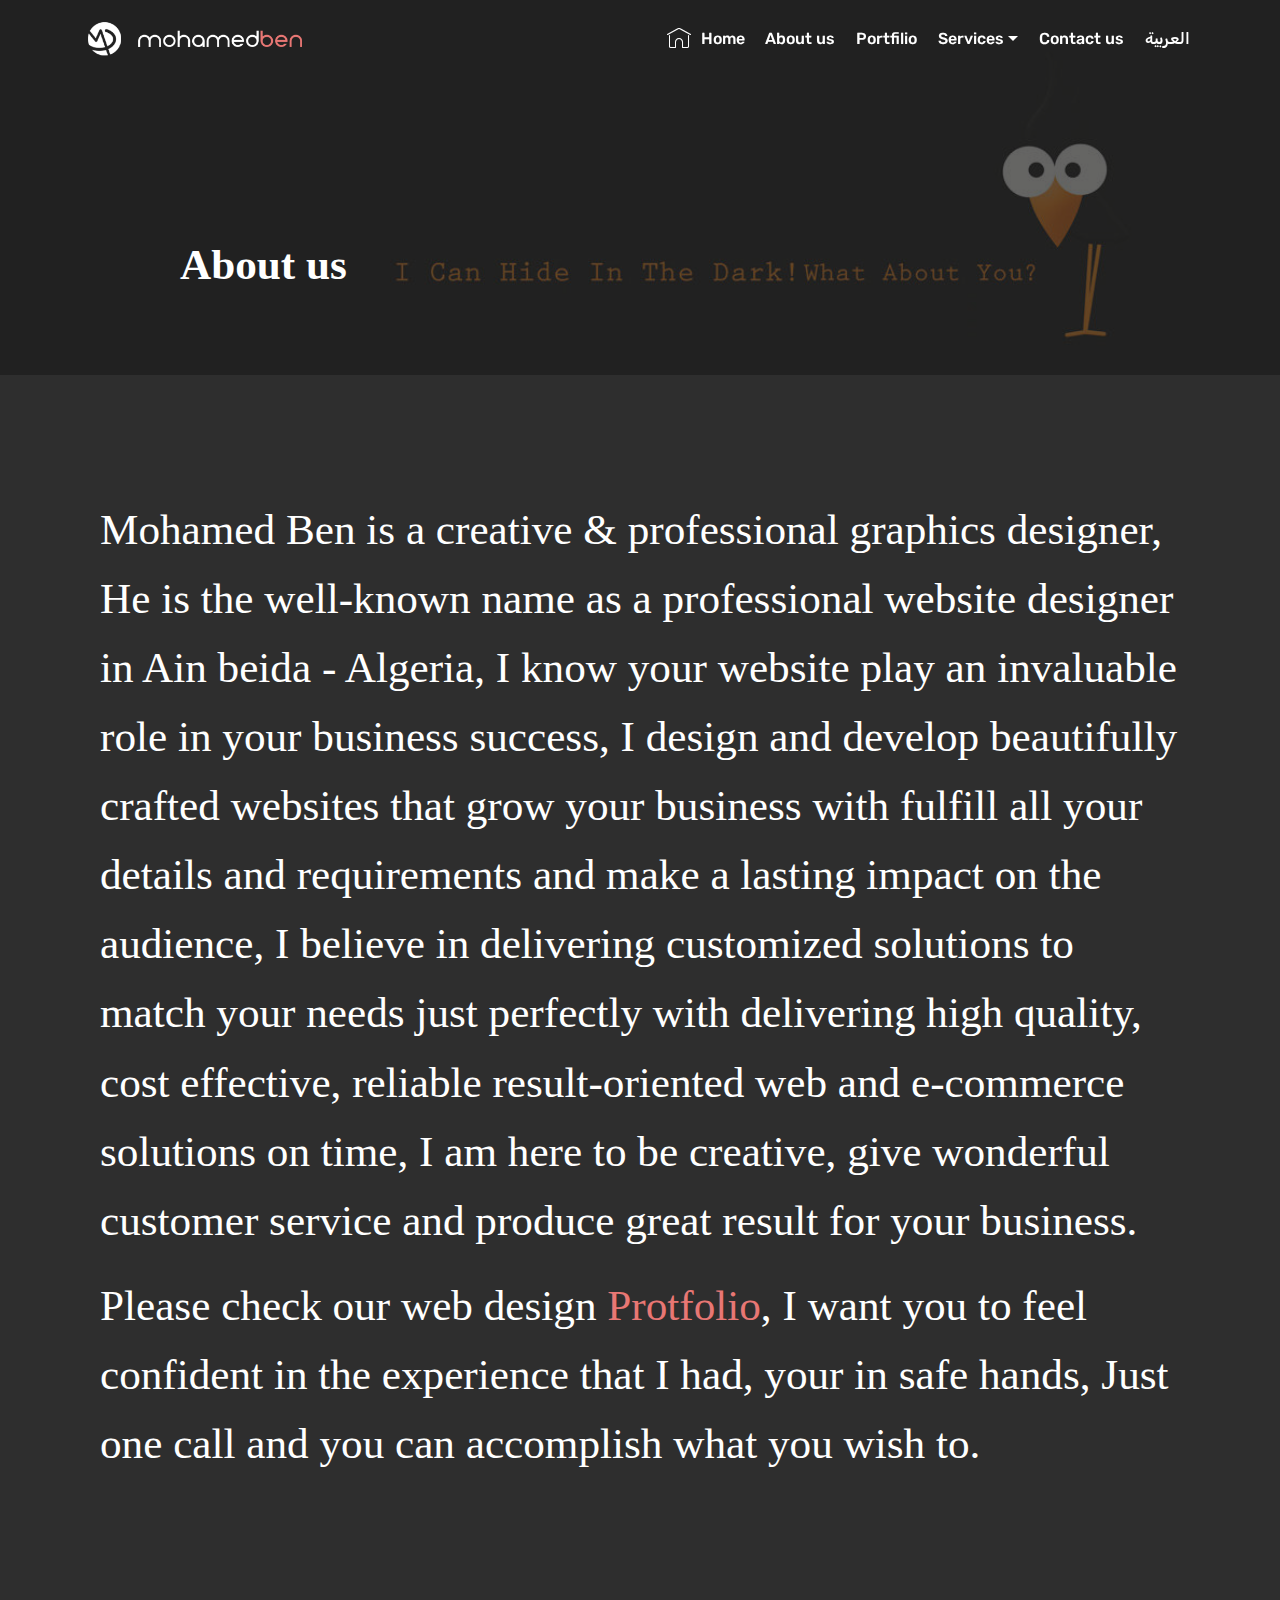
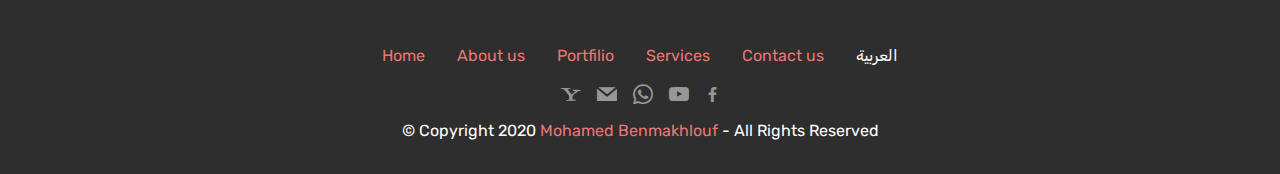
==== commit ccc4022e: "create github pages" ====
--- a/page1.html
+++ b/page1.html
@@ -73,7 +73,7 @@
     </nav>
 </section>
 
-<section class="engine"><a href="https://mobirise.info/n">free simple web templates</a></section><section class="cid-s6sAqs1fyF" id="header2-12">
+<section class="engine"><a href="https://mobirise.info/v">html templates</a></section><section class="cid-s6sAqs1fyF" id="header2-12">
 
     
 
--- a/assets/mobirise/css/mbr-additional.css
+++ b/assets/mobirise/css/mbr-additional.css
@@ -0,0 +1,5495 @@
+@import url(https://fonts.googleapis.com/css?family=Rubik:300,300i,400,400i,500,500i,700,700i,900,900i&display=swap);
+
+
+body {
+  font-family: Rubik;
+}
+.display-1 {
+  font-family: 'Volte W03 Regular';
+  font-size: 4.25rem;
+  font-display: swap;
+}
+.display-1 > .mbr-iconfont {
+  font-size: 6.8rem;
+}
+.display-2 {
+  font-family: 'CaviarDreams';
+  font-size: 2.7rem;
+  font-display: swap;
+}
+.display-2 > .mbr-iconfont {
+  font-size: 4.32rem;
+}
+.display-4 {
+  font-family: 'Rubik', sans-serif;
+  font-size: 1rem;
+  font-display: swap;
+}
+.display-4 > .mbr-iconfont {
+  font-size: 1.6rem;
+}
+.display-5 {
+  font-family: 'Volte W03 Regular';
+  font-size: 1.6rem;
+  font-display: swap;
+}
+.display-5 > .mbr-iconfont {
+  font-size: 2.56rem;
+}
+.display-7 {
+  font-family: 'Rubik', sans-serif;
+  font-size: 1rem;
+  font-display: swap;
+}
+.display-7 > .mbr-iconfont {
+  font-size: 1.6rem;
+}
+/* ---- Fluid typography for mobile devices ---- */
+/* 1.4 - font scale ratio ( bootstrap == 1.42857 ) */
+/* 100vw - current viewport width */
+/* (48 - 20)  48 == 48rem == 768px, 20 == 20rem == 320px(minimal supported viewport) */
+/* 0.65 - min scale variable, may vary */
+@media (max-width: 768px) {
+  .display-1 {
+    font-size: 3.4rem;
+    font-size: calc( 2.1374999999999997rem + (4.25 - 2.1374999999999997) * ((100vw - 20rem) / (48 - 20)));
+    line-height: calc( 1.4 * (2.1374999999999997rem + (4.25 - 2.1374999999999997) * ((100vw - 20rem) / (48 - 20))));
+  }
+  .display-2 {
+    font-size: 2.16rem;
+    font-size: calc( 1.595rem + (2.7 - 1.595) * ((100vw - 20rem) / (48 - 20)));
+    line-height: calc( 1.4 * (1.595rem + (2.7 - 1.595) * ((100vw - 20rem) / (48 - 20))));
+  }
+  .display-4 {
+    font-size: 0.8rem;
+    font-size: calc( 1rem + (1 - 1) * ((100vw - 20rem) / (48 - 20)));
+    line-height: calc( 1.4 * (1rem + (1 - 1) * ((100vw - 20rem) / (48 - 20))));
+  }
+  .display-5 {
+    font-size: 1.28rem;
+    font-size: calc( 1.21rem + (1.6 - 1.21) * ((100vw - 20rem) / (48 - 20)));
+    line-height: calc( 1.4 * (1.21rem + (1.6 - 1.21) * ((100vw - 20rem) / (48 - 20))));
+  }
+}
+/* Buttons */
+.btn {
+  padding: 1rem 3rem;
+  border-radius: 3px;
+}
+.btn-sm {
+  padding: 0.6rem 1.5rem;
+  border-radius: 3px;
+}
+.btn-md {
+  padding: 1rem 3rem;
+  border-radius: 3px;
+}
+.btn-lg {
+  padding: 1.2rem 3.2rem;
+  border-radius: 3px;
+}
+.bg-primary {
+  background-color: #e87774 !important;
+}
+.bg-success {
+  background-color: #f7ed4a !important;
+}
+.bg-info {
+  background-color: #82786e !important;
+}
+.bg-warning {
+  background-color: #879a9f !important;
+}
+.bg-danger {
+  background-color: #b1a374 !important;
+}
+.btn-primary,
+.btn-primary:active {
+  background-color: #e87774 !important;
+  border-color: #e87774 !important;
+  color: #ffffff !important;
+}
+.btn-primary:hover,
+.btn-primary:focus,
+.btn-primary.focus,
+.btn-primary.active {
+  color: #ffffff !important;
+  background-color: #dd3732 !important;
+  border-color: #dd3732 !important;
+}
+.btn-primary.disabled,
+.btn-primary:disabled {
+  color: #ffffff !important;
+  background-color: #dd3732 !important;
+  border-color: #dd3732 !important;
+}
+.btn-secondary,
+.btn-secondary:active {
+  background-color: #2c7bff !important;
+  border-color: #2c7bff !important;
+  color: #ffffff !important;
+}
+.btn-secondary:hover,
+.btn-secondary:focus,
+.btn-secondary.focus,
+.btn-secondary.active {
+  color: #ffffff !important;
+  background-color: #0053df !important;
+  border-color: #0053df !important;
+}
+.btn-secondary.disabled,
+.btn-secondary:disabled {
+  color: #ffffff !important;
+  background-color: #0053df !important;
+  border-color: #0053df !important;
+}
+.btn-info,
+.btn-info:active {
+  background-color: #82786e !important;
+  border-color: #82786e !important;
+  color: #ffffff !important;
+}
+.btn-info:hover,
+.btn-info:focus,
+.btn-info.focus,
+.btn-info.active {
+  color: #ffffff !important;
+  background-color: #59524b !important;
+  border-color: #59524b !important;
+}
+.btn-info.disabled,
+.btn-info:disabled {
+  color: #ffffff !important;
+  background-color: #59524b !important;
+  border-color: #59524b !important;
+}
+.btn-success,
+.btn-success:active {
+  background-color: #f7ed4a !important;
+  border-color: #f7ed4a !important;
+  color: #3f3c03 !important;
+}
+.btn-success:hover,
+.btn-success:focus,
+.btn-success.focus,
+.btn-success.active {
+  color: #3f3c03 !important;
+  background-color: #eadd0a !important;
+  border-color: #eadd0a !important;
+}
+.btn-success.disabled,
+.btn-success:disabled {
+  color: #3f3c03 !important;
+  background-color: #eadd0a !important;
+  border-color: #eadd0a !important;
+}
+.btn-warning,
+.btn-warning:active {
+  background-color: #879a9f !important;
+  border-color: #879a9f !important;
+  color: #ffffff !important;
+}
+.btn-warning:hover,
+.btn-warning:focus,
+.btn-warning.focus,
+.btn-warning.active {
+  color: #ffffff !important;
+  background-color: #617479 !important;
+  border-color: #617479 !important;
+}
+.btn-warning.disabled,
+.btn-warning:disabled {
+  color: #ffffff !important;
+  background-color: #617479 !important;
+  border-color: #617479 !important;
+}
+.btn-danger,
+.btn-danger:active {
+  background-color: #b1a374 !important;
+  border-color: #b1a374 !important;
+  color: #ffffff !important;
+}
+.btn-danger:hover,
+.btn-danger:focus,
+.btn-danger.focus,
+.btn-danger.active {
+  color: #ffffff !important;
+  background-color: #8b7d4e !important;
+  border-color: #8b7d4e !important;
+}
+.btn-danger.disabled,
+.btn-danger:disabled {
+  color: #ffffff !important;
+  background-color: #8b7d4e !important;
+  border-color: #8b7d4e !important;
+}
+.btn-white {
+  color: #333333 !important;
+}
+.btn-white,
+.btn-white:active {
+  background-color: #ffffff !important;
+  border-color: #ffffff !important;
+  color: #808080 !important;
+}
+.btn-white:hover,
+.btn-white:focus,
+.btn-white.focus,
+.btn-white.active {
+  color: #808080 !important;
+  background-color: #d9d9d9 !important;
+  border-color: #d9d9d9 !important;
+}
+.btn-white.disabled,
+.btn-white:disabled {
+  color: #808080 !important;
+  background-color: #d9d9d9 !important;
+  border-color: #d9d9d9 !important;
+}
+.btn-black,
+.btn-black:active {
+  background-color: #333333 !important;
+  border-color: #333333 !important;
+  color: #ffffff !important;
+}
+.btn-black:hover,
+.btn-black:focus,
+.btn-black.focus,
+.btn-black.active {
+  color: #ffffff !important;
+  background-color: #0d0d0d !important;
+  border-color: #0d0d0d !important;
+}
+.btn-black.disabled,
+.btn-black:disabled {
+  color: #ffffff !important;
+  background-color: #0d0d0d !important;
+  border-color: #0d0d0d !important;
+}
+.btn-primary-outline,
+.btn-primary-outline:active {
+  background: none;
+  border-color: #d32723;
+  color: #d32723;
+}
+.btn-primary-outline:hover,
+.btn-primary-outline:focus,
+.btn-primary-outline.focus,
+.btn-primary-outline.active {
+  color: #ffffff;
+  background-color: #e87774;
+  border-color: #e87774;
+}
+.btn-primary-outline.disabled,
+.btn-primary-outline:disabled {
+  color: #ffffff !important;
+  background-color: #e87774 !important;
+  border-color: #e87774 !important;
+}
+.btn-secondary-outline,
+.btn-secondary-outline:active {
+  background: none;
+  border-color: #004ac5;
+  color: #004ac5;
+}
+.btn-secondary-outline:hover,
+.btn-secondary-outline:focus,
+.btn-secondary-outline.focus,
+.btn-secondary-outline.active {
+  color: #ffffff;
+  background-color: #2c7bff;
+  border-color: #2c7bff;
+}
+.btn-secondary-outline.disabled,
+.btn-secondary-outline:disabled {
+  color: #ffffff !important;
+  background-color: #2c7bff !important;
+  border-color: #2c7bff !important;
+}
+.btn-info-outline,
+.btn-info-outline:active {
+  background: none;
+  border-color: #4b453f;
+  color: #4b453f;
+}
+.btn-info-outline:hover,
+.btn-info-outline:focus,
+.btn-info-outline.focus,
+.btn-info-outline.active {
+  color: #ffffff;
+  background-color: #82786e;
+  border-color: #82786e;
+}
+.btn-info-outline.disabled,
+.btn-info-outline:disabled {
+  color: #ffffff !important;
+  background-color: #82786e !important;
+  border-color: #82786e !important;
+}
+.btn-success-outline,
+.btn-success-outline:active {
+  background: none;
+  border-color: #d2c609;
+  color: #d2c609;
+}
+.btn-success-outline:hover,
+.btn-success-outline:focus,
+.btn-success-outline.focus,
+.btn-success-outline.active {
+  color: #3f3c03;
+  background-color: #f7ed4a;
+  border-color: #f7ed4a;
+}
+.btn-success-outline.disabled,
+.btn-success-outline:disabled {
+  color: #3f3c03 !important;
+  background-color: #f7ed4a !important;
+  border-color: #f7ed4a !important;
+}
+.btn-warning-outline,
+.btn-warning-outline:active {
+  background: none;
+  border-color: #55666b;
+  color: #55666b;
+}
+.btn-warning-outline:hover,
+.btn-warning-outline:focus,
+.btn-warning-outline.focus,
+.btn-warning-outline.active {
+  color: #ffffff;
+  background-color: #879a9f;
+  border-color: #879a9f;
+}
+.btn-warning-outline.disabled,
+.btn-warning-outline:disabled {
+  color: #ffffff !important;
+  background-color: #879a9f !important;
+  border-color: #879a9f !important;
+}
+.btn-danger-outline,
+.btn-danger-outline:active {
+  background: none;
+  border-color: #7a6e45;
+  color: #7a6e45;
+}
+.btn-danger-outline:hover,
+.btn-danger-outline:focus,
+.btn-danger-outline.focus,
+.btn-danger-outline.active {
+  color: #ffffff;
+  background-color: #b1a374;
+  border-color: #b1a374;
+}
+.btn-danger-outline.disabled,
+.btn-danger-outline:disabled {
+  color: #ffffff !important;
+  background-color: #b1a374 !important;
+  border-color: #b1a374 !important;
+}
+.btn-black-outline,
+.btn-black-outline:active {
+  background: none;
+  border-color: #000000;
+  color: #000000;
+}
+.btn-black-outline:hover,
+.btn-black-outline:focus,
+.btn-black-outline.focus,
+.btn-black-outline.active {
+  color: #ffffff;
+  background-color: #333333;
+  border-color: #333333;
+}
+.btn-black-outline.disabled,
+.btn-black-outline:disabled {
+  color: #ffffff !important;
+  background-color: #333333 !important;
+  border-color: #333333 !important;
+}
+.btn-white-outline,
+.btn-white-outline:active,
+.btn-white-outline.active {
+  background: none;
+  border-color: #ffffff;
+  color: #ffffff;
+}
+.btn-white-outline:hover,
+.btn-white-outline:focus,
+.btn-white-outline.focus {
+  color: #333333;
+  background-color: #ffffff;
+  border-color: #ffffff;
+}
+.text-primary {
+  color: #e87774 !important;
+}
+.text-secondary {
+  color: #2c7bff !important;
+}
+.text-success {
+  color: #f7ed4a !important;
+}
+.text-info {
+  color: #82786e !important;
+}
+.text-warning {
+  color: #879a9f !important;
+}
+.text-danger {
+  color: #b1a374 !important;
+}
+.text-white {
+  color: #ffffff !important;
+}
+.text-black {
+  color: #000000 !important;
+}
+a.text-primary:hover,
+a.text-primary:focus {
+  color: #d32723 !important;
+}
+a.text-secondary:hover,
+a.text-secondary:focus {
+  color: #004ac5 !important;
+}
+a.text-success:hover,
+a.text-success:focus {
+  color: #d2c609 !important;
+}
+a.text-info:hover,
+a.text-info:focus {
+  color: #4b453f !important;
+}
+a.text-warning:hover,
+a.text-warning:focus {
+  color: #55666b !important;
+}
+a.text-danger:hover,
+a.text-danger:focus {
+  color: #7a6e45 !important;
+}
+a.text-white:hover,
+a.text-white:focus {
+  color: #b3b3b3 !important;
+}
+a.text-black:hover,
+a.text-black:focus {
+  color: #4d4d4d !important;
+}
+.alert-success {
+  background-color: #70c770;
+}
+.alert-info {
+  background-color: #82786e;
+}
+.alert-warning {
+  background-color: #879a9f;
+}
+.alert-danger {
+  background-color: #b1a374;
+}
+.mbr-section-btn a.btn:not(.btn-form):hover,
+.mbr-section-btn a.btn:not(.btn-form):focus {
+  box-shadow: none !important;
+}
+.mbr-gallery-filter li.active .btn {
+  background-color: #e87774;
+  border-color: #e87774;
+  color: #ffffff;
+}
+.mbr-gallery-filter li.active .btn:focus {
+  box-shadow: none;
+}
+a,
+a:hover {
+  color: #e87774;
+}
+.mbr-plan-header.bg-primary .mbr-plan-subtitle,
+.mbr-plan-header.bg-primary .mbr-plan-price-desc {
+  color: #ffffff;
+}
+.mbr-plan-header.bg-success .mbr-plan-subtitle,
+.mbr-plan-header.bg-success .mbr-plan-price-desc {
+  color: #ffffff;
+}
+.mbr-plan-header.bg-info .mbr-plan-subtitle,
+.mbr-plan-header.bg-info .mbr-plan-price-desc {
+  color: #beb8b2;
+}
+.mbr-plan-header.bg-warning .mbr-plan-subtitle,
+.mbr-plan-header.bg-warning .mbr-plan-price-desc {
+  color: #ced6d8;
+}
+.mbr-plan-header.bg-danger .mbr-plan-subtitle,
+.mbr-plan-header.bg-danger .mbr-plan-price-desc {
+  color: #dfd9c6;
+}
+/* Scroll to top button*/
+.scrollToTop_wraper {
+  display: none;
+}
+.form-control {
+  font-family: 'Rubik', sans-serif;
+  font-size: 1rem;
+  font-display: swap;
+}
+.form-control > .mbr-iconfont {
+  font-size: 1.6rem;
+}
+blockquote {
+  border-color: #e87774;
+}
+/* Forms */
+.mbr-form .btn {
+  margin: .4rem 0;
+}
+@media (max-width: 767px) {
+  .btn {
+    font-size: .75rem !important;
+  }
+  .btn .mbr-iconfont {
+    font-size: 1rem !important;
+  }
+}
+/* Footer */
+.mbr-footer-content li::before,
+.mbr-footer .mbr-contacts li::before {
+  background: #e87774;
+}
+.mbr-footer-content li a:hover,
+.mbr-footer .mbr-contacts li a:hover {
+  color: #e87774;
+}
+/* Headers*/
+@media screen and (-ms-high-contrast: active), (-ms-high-contrast: none) {
+  .card-wrapper {
+    flex: auto !important;
+  }
+}
+.jq-selectbox li:hover,
+.jq-selectbox li.selected {
+  background-color: #e87774;
+  color: #ffffff;
+}
+.jq-selectbox .jq-selectbox__trigger-arrow,
+.jq-number__spin.minus:after,
+.jq-number__spin.plus:after {
+  transition: 0.4s;
+  border-top-color: currentColor;
+  border-bottom-color: currentColor;
+}
+.jq-selectbox:hover .jq-selectbox__trigger-arrow,
+.jq-number__spin.minus:hover:after,
+.jq-number__spin.plus:hover:after {
+  border-top-color: #e87774;
+  border-bottom-color: #e87774;
+}
+.xdsoft_datetimepicker .xdsoft_calendar td.xdsoft_default,
+.xdsoft_datetimepicker .xdsoft_calendar td.xdsoft_current,
+.xdsoft_datetimepicker .xdsoft_timepicker .xdsoft_time_box > div > div.xdsoft_current {
+  color: #000000 !important;
+  background-color: #e87774 !important;
+  box-shadow: none !important;
+}
+.xdsoft_datetimepicker .xdsoft_calendar td:hover,
+.xdsoft_datetimepicker .xdsoft_timepicker .xdsoft_time_box > div > div:hover {
+  color: #ffffff !important;
+  background: #2c7bff !important;
+  box-shadow: none !important;
+}
+.lazy-bg {
+  background-image: none !important;
+}
+.lazy-placeholder:not(section),
+.lazy-none {
+  display: block;
+  position: relative;
+  padding-bottom: 56.25%;
+}
+iframe.lazy-placeholder,
+.lazy-placeholder:after {
+  content: '';
+  position: absolute;
+  width: 100px;
+  height: 100px;
+  background: transparent no-repeat center;
+  background-size: contain;
+  top: 50%;
+  left: 50%;
+  transform: translateX(-50%) translateY(-50%);
+  background-image: url("data:image/svg+xml;charset=UTF-8,%3csvg width='32' height='32' viewBox='0 0 64 64' xmlns='http://www.w3.org/2000/svg' stroke='%23e87774' %3e%3cg fill='none' fill-rule='evenodd'%3e%3cg transform='translate(16 16)' stroke-width='2'%3e%3ccircle stroke-opacity='.5' cx='16' cy='16' r='16'/%3e%3cpath d='M32 16c0-9.94-8.06-16-16-16'%3e%3canimateTransform attributeName='transform' type='rotate' from='0 16 16' to='360 16 16' dur='1s' repeatCount='indefinite'/%3e%3c/path%3e%3c/g%3e%3c/g%3e%3c/svg%3e");
+}
+section.lazy-placeholder:after {
+  opacity: 0.3;
+}
+.cid-qTkzRZLJNu .navbar {
+  padding: .5rem 0;
+  background: #333333;
+  transition: none;
+  min-height: 77px;
+}
+.cid-qTkzRZLJNu .navbar-dropdown.bg-color.transparent.opened {
+  background: #333333;
+}
+.cid-qTkzRZLJNu a {
+  font-style: normal;
+}
+.cid-qTkzRZLJNu .nav-item span {
+  padding-right: 0.4em;
+  line-height: 0.5em;
+  vertical-align: text-bottom;
+  position: relative;
+  text-decoration: none;
+}
+.cid-qTkzRZLJNu .nav-item a {
+  display: flex;
+  align-items: center;
+  justify-content: center;
+  padding: 0.7rem 0 !important;
+  margin: 0rem .65rem !important;
+}
+.cid-qTkzRZLJNu .nav-item:focus,
+.cid-qTkzRZLJNu .nav-link:focus {
+  outline: none;
+}
+.cid-qTkzRZLJNu .btn {
+  padding: 0.4rem 1.5rem;
+  display: inline-flex;
+  align-items: center;
+}
+.cid-qTkzRZLJNu .btn .mbr-iconfont {
+  font-size: 1.6rem;
+}
+.cid-qTkzRZLJNu .menu-logo {
+  margin-right: auto;
+}
+.cid-qTkzRZLJNu .menu-logo .navbar-brand {
+  display: flex;
+  margin-left: 5rem;
+  padding: 0;
+  transition: padding .2s;
+  min-height: 3.8rem;
+  align-items: center;
+}
+.cid-qTkzRZLJNu .menu-logo .navbar-brand .navbar-caption-wrap {
+  display: -webkit-flex;
+  -webkit-align-items: center;
+  align-items: center;
+  word-break: break-word;
+  min-width: 7rem;
+  margin: .3rem 0;
+}
+.cid-qTkzRZLJNu .menu-logo .navbar-brand .navbar-caption-wrap .navbar-caption {
+  line-height: 1.2rem !important;
+  padding-right: 2rem;
+}
+.cid-qTkzRZLJNu .menu-logo .navbar-brand .navbar-logo {
+  font-size: 4rem;
+  transition: font-size 0.25s;
+}
+.cid-qTkzRZLJNu .menu-logo .navbar-brand .navbar-logo img {
+  display: flex;
+}
+.cid-qTkzRZLJNu .menu-logo .navbar-brand .navbar-logo .mbr-iconfont {
+  transition: font-size 0.25s;
+}
+.cid-qTkzRZLJNu .navbar-toggleable-sm .navbar-collapse {
+  justify-content: flex-end;
+  -webkit-justify-content: flex-end;
+  padding-right: 5rem;
+  width: auto;
+}
+.cid-qTkzRZLJNu .navbar-toggleable-sm .navbar-collapse .navbar-nav {
+  flex-wrap: wrap;
+  -webkit-flex-wrap: wrap;
+  padding-left: 0;
+}
+.cid-qTkzRZLJNu .navbar-toggleable-sm .navbar-collapse .navbar-nav .nav-item {
+  -webkit-align-self: center;
+  align-self: center;
+}
+.cid-qTkzRZLJNu .navbar-toggleable-sm .navbar-collapse .navbar-buttons {
+  padding-left: 0;
+  padding-bottom: 0;
+}
+.cid-qTkzRZLJNu .dropdown .dropdown-menu {
+  background: #333333;
+  display: none;
+  position: absolute;
+  min-width: 5rem;
+  padding-top: 1.4rem;
+  padding-bottom: 1.4rem;
+  text-align: left;
+}
+.cid-qTkzRZLJNu .dropdown .dropdown-menu .dropdown-item {
+  width: auto;
+  padding: 0.235em 1.5385em 0.235em 1.5385em !important;
+}
+.cid-qTkzRZLJNu .dropdown .dropdown-menu .dropdown-item::after {
+  right: 0.5rem;
+}
+.cid-qTkzRZLJNu .dropdown .dropdown-menu .dropdown-submenu {
+  margin: 0;
+}
+.cid-qTkzRZLJNu .dropdown.open > .dropdown-menu {
+  display: block;
+}
+.cid-qTkzRZLJNu .navbar-toggleable-sm.opened:after {
+  position: absolute;
+  width: 100vw;
+  height: 100vh;
+  content: '';
+  background-color: rgba(0, 0, 0, 0.1);
+  left: 0;
+  bottom: 0;
+  transform: translateY(100%);
+  -webkit-transform: translateY(100%);
+  z-index: 1000;
+}
+.cid-qTkzRZLJNu .navbar.navbar-short {
+  min-height: 60px;
+  transition: all .2s;
+}
+.cid-qTkzRZLJNu .navbar.navbar-short .navbar-toggler-right {
+  top: 20px;
+}
+.cid-qTkzRZLJNu .navbar.navbar-short .navbar-logo a {
+  font-size: 2.5rem !important;
+  line-height: 2.5rem;
+  transition: font-size 0.25s;
+}
+.cid-qTkzRZLJNu .navbar.navbar-short .navbar-logo a .mbr-iconfont {
+  font-size: 2.5rem !important;
+}
+.cid-qTkzRZLJNu .navbar.navbar-short .navbar-logo a img {
+  height: 3rem !important;
+}
+.cid-qTkzRZLJNu .navbar.navbar-short .navbar-brand {
+  min-height: 3rem;
+}
+.cid-qTkzRZLJNu button.navbar-toggler {
+  width: 31px;
+  height: 18px;
+  cursor: pointer;
+  transition: all .2s;
+  top: 1.5rem;
+  right: 1rem;
+}
+.cid-qTkzRZLJNu button.navbar-toggler:focus {
+  outline: none;
+}
+.cid-qTkzRZLJNu button.navbar-toggler .hamburger span {
+  position: absolute;
+  right: 0;
+  width: 30px;
+  height: 2px;
+  border-right: 5px;
+  background-color: #232323;
+}
+.cid-qTkzRZLJNu button.navbar-toggler .hamburger span:nth-child(1) {
+  top: 0;
+  transition: all .2s;
+}
+.cid-qTkzRZLJNu button.navbar-toggler .hamburger span:nth-child(2) {
+  top: 8px;
+  transition: all .15s;
+}
+.cid-qTkzRZLJNu button.navbar-toggler .hamburger span:nth-child(3) {
+  top: 8px;
+  transition: all .15s;
+}
+.cid-qTkzRZLJNu button.navbar-toggler .hamburger span:nth-child(4) {
+  top: 16px;
+  transition: all .2s;
+}
+.cid-qTkzRZLJNu nav.opened .hamburger span:nth-child(1) {
+  top: 8px;
+  width: 0;
+  opacity: 0;
+  right: 50%;
+  transition: all .2s;
+}
+.cid-qTkzRZLJNu nav.opened .hamburger span:nth-child(2) {
+  -webkit-transform: rotate(45deg);
+  transform: rotate(45deg);
+  transition: all .25s;
+}
+.cid-qTkzRZLJNu nav.opened .hamburger span:nth-child(3) {
+  -webkit-transform: rotate(-45deg);
+  transform: rotate(-45deg);
+  transition: all .25s;
+}
+.cid-qTkzRZLJNu nav.opened .hamburger span:nth-child(4) {
+  top: 8px;
+  width: 0;
+  opacity: 0;
+  right: 50%;
+  transition: all .2s;
+}
+.cid-qTkzRZLJNu .collapsed.navbar-expand {
+  flex-direction: column;
+}
+.cid-qTkzRZLJNu .collapsed .btn {
+  display: flex;
+}
+.cid-qTkzRZLJNu .collapsed .navbar-collapse {
+  display: none !important;
+  padding-right: 0 !important;
+}
+.cid-qTkzRZLJNu .collapsed .navbar-collapse.collapsing,
+.cid-qTkzRZLJNu .collapsed .navbar-collapse.show {
+  display: block !important;
+}
+.cid-qTkzRZLJNu .collapsed .navbar-collapse.collapsing .navbar-nav,
+.cid-qTkzRZLJNu .collapsed .navbar-collapse.show .navbar-nav {
+  display: block;
+  text-align: center;
+}
+.cid-qTkzRZLJNu .collapsed .navbar-collapse.collapsing .navbar-nav .nav-item,
+.cid-qTkzRZLJNu .collapsed .navbar-collapse.show .navbar-nav .nav-item {
+  clear: both;
+}
+.cid-qTkzRZLJNu .collapsed .navbar-collapse.collapsing .navbar-nav .nav-item:last-child,
+.cid-qTkzRZLJNu .collapsed .navbar-collapse.show .navbar-nav .nav-item:last-child {
+  margin-bottom: 1rem;
+}
+.cid-qTkzRZLJNu .collapsed .navbar-collapse.collapsing .navbar-buttons,
+.cid-qTkzRZLJNu .collapsed .navbar-collapse.show .navbar-buttons {
+  text-align: center;
+}
+.cid-qTkzRZLJNu .collapsed .navbar-collapse.collapsing .navbar-buttons:last-child,
+.cid-qTkzRZLJNu .collapsed .navbar-collapse.show .navbar-buttons:last-child {
+  margin-bottom: 1rem;
+}
+.cid-qTkzRZLJNu .collapsed button.navbar-toggler {
+  display: block;
+}
+.cid-qTkzRZLJNu .collapsed .navbar-brand {
+  margin-left: 1rem !important;
+}
+.cid-qTkzRZLJNu .collapsed .navbar-toggleable-sm {
+  flex-direction: column;
+  -webkit-flex-direction: column;
+}
+.cid-qTkzRZLJNu .collapsed .dropdown .dropdown-menu {
+  width: 100%;
+  text-align: center;
+  position: relative;
+  opacity: 0;
+  display: block;
+  height: 0;
+  visibility: hidden;
+  padding: 0;
+  transition-duration: .5s;
+  transition-property: opacity,padding,height;
+}
+.cid-qTkzRZLJNu .collapsed .dropdown.open > .dropdown-menu {
+  position: relative;
+  opacity: 1;
+  height: auto;
+  padding: 1.4rem 0;
+  visibility: visible;
+}
+.cid-qTkzRZLJNu .collapsed .dropdown .dropdown-submenu {
+  left: 0;
+  text-align: center;
+  width: 100%;
+}
+.cid-qTkzRZLJNu .collapsed .dropdown .dropdown-toggle[data-toggle="dropdown-submenu"]::after {
+  margin-top: 0;
+  position: inherit;
+  right: 0;
+  top: 50%;
+  display: inline-block;
+  width: 0;
+  height: 0;
+  margin-left: .3em;
+  vertical-align: middle;
+  content: "";
+  border-top: .30em solid;
+  border-right: .30em solid transparent;
+  border-left: .30em solid transparent;
+}
+@media (max-width: 991px) {
+  .cid-qTkzRZLJNu .navbar-expand {
+    flex-direction: column;
+  }
+  .cid-qTkzRZLJNu img {
+    height: 3.8rem !important;
+  }
+  .cid-qTkzRZLJNu .btn {
+    display: flex;
+  }
+  .cid-qTkzRZLJNu button.navbar-toggler {
+    display: block;
+  }
+  .cid-qTkzRZLJNu .navbar-brand {
+    margin-left: 1rem !important;
+  }
+  .cid-qTkzRZLJNu .navbar-toggleable-sm {
+    flex-direction: column;
+    -webkit-flex-direction: column;
+  }
+  .cid-qTkzRZLJNu .navbar-collapse {
+    display: none !important;
+    padding-right: 0 !important;
+  }
+  .cid-qTkzRZLJNu .navbar-collapse.collapsing,
+  .cid-qTkzRZLJNu .navbar-collapse.show {
+    display: block !important;
+  }
+  .cid-qTkzRZLJNu .navbar-collapse.collapsing .navbar-nav,
+  .cid-qTkzRZLJNu .navbar-collapse.show .navbar-nav {
+    display: block;
+    text-align: center;
+  }
+  .cid-qTkzRZLJNu .navbar-collapse.collapsing .navbar-nav .nav-item,
+  .cid-qTkzRZLJNu .navbar-collapse.show .navbar-nav .nav-item {
+    clear: both;
+  }
+  .cid-qTkzRZLJNu .navbar-collapse.collapsing .navbar-nav .nav-item:last-child,
+  .cid-qTkzRZLJNu .navbar-collapse.show .navbar-nav .nav-item:last-child {
+    margin-bottom: 1rem;
+  }
+  .cid-qTkzRZLJNu .navbar-collapse.collapsing .navbar-buttons,
+  .cid-qTkzRZLJNu .navbar-collapse.show .navbar-buttons {
+    text-align: center;
+  }
+  .cid-qTkzRZLJNu .navbar-collapse.collapsing .navbar-buttons:last-child,
+  .cid-qTkzRZLJNu .navbar-collapse.show .navbar-buttons:last-child {
+    margin-bottom: 1rem;
+  }
+  .cid-qTkzRZLJNu .dropdown .dropdown-menu {
+    width: 100%;
+    text-align: center;
+    position: relative;
+    opacity: 0;
+    display: block;
+    height: 0;
+    visibility: hidden;
+    padding: 0;
+    transition-duration: .5s;
+    transition-property: opacity,padding,height;
+  }
+  .cid-qTkzRZLJNu .dropdown.open > .dropdown-menu {
+    position: relative;
+    opacity: 1;
+    height: auto;
+    padding: 1.4rem 0;
+    visibility: visible;
+  }
+  .cid-qTkzRZLJNu .dropdown .dropdown-submenu {
+    left: 0;
+    text-align: center;
+    width: 100%;
+  }
+  .cid-qTkzRZLJNu .dropdown .dropdown-toggle[data-toggle="dropdown-submenu"]::after {
+    margin-top: 0;
+    position: inherit;
+    right: 0;
+    top: 50%;
+    display: inline-block;
+    width: 0;
+    height: 0;
+    margin-left: .3em;
+    vertical-align: middle;
+    content: "";
+    border-top: .30em solid;
+    border-right: .30em solid transparent;
+    border-left: .30em solid transparent;
+  }
+}
+@media (min-width: 767px) {
+  .cid-qTkzRZLJNu .menu-logo {
+    flex-shrink: 0;
+  }
+}
+.cid-qTkzRZLJNu .navbar-collapse {
+  flex-basis: auto;
+}
+.cid-qTkzRZLJNu .nav-link:hover,
+.cid-qTkzRZLJNu .dropdown-item:hover {
+  color: #e87774 !important;
+}
+.cid-qTkA127IK8 {
+  background-image: url("../../../assets/images/slider1.jpg");
+}
+.cid-qTkA127IK8 H3 {
+  color: #e87774;
+}
+.cid-s6r267QpY0 {
+  padding-top: 30px;
+  padding-bottom: 45px;
+  background-color: #c1c1c1;
+}
+.cid-s6r267QpY0 .mbr-section-subtitle,
+.cid-s6r267QpY0 .mbr-text {
+  color: #767676;
+}
+.cid-s6r267QpY0 .card {
+  display: -webkit-flex;
+  position: relative;
+  justify-content: center;
+  -webkit-justify-content: center;
+}
+.cid-s6r267QpY0 .card-wrapper {
+  height: 100%;
+  box-shadow: 0px 0px 0px 0px rgba(0, 0, 0, 0);
+  transition: box-shadow 0.3s;
+}
+.cid-s6r267QpY0 .card-wrapper .card-img {
+  display: -webkit-flex;
+  flex-direction: column;
+  align-items: center;
+  justify-content: center;
+  position: relative;
+  overflow: hidden;
+  border-bottom-right-radius: 0;
+  border-bottom-left-radius: 0;
+  -webkit-flex-direction: column;
+  -webkit-align-items: center;
+  -webkit-justify-content: center;
+}
+.cid-s6r267QpY0 .card-wrapper .card-img .mbr-overlay {
+  background-color: #232323;
+  display: none;
+  transition: opacity .3s;
+}
+.cid-s6r267QpY0 .card-wrapper .card-img .mbr-section-btn {
+  position: absolute;
+  transition: opacity .3s;
+  width: 100%;
+  left: 0;
+  top: 50%;
+  height: auto;
+  transform: translateY(-50%);
+}
+.cid-s6r267QpY0 .card-wrapper .card-img img {
+  width: 100%;
+}
+.cid-s6r267QpY0 .card-wrapper .card-box {
+  background-color: #232323;
+  padding: 0 2rem 2rem 2rem;
+  border-bottom-left-radius: 0;
+  border-bottom-right-radius: 0;
+}
+.cid-s6r267QpY0 .card-wrapper .card-box h4 {
+  font-weight: 500;
+  margin-bottom: 0;
+  padding-top: 2rem;
+}
+.cid-s6r267QpY0 .card-wrapper .card-box p {
+  margin-bottom: 0;
+  padding-top: 1.5rem;
+}
+.cid-s6r267QpY0 .card-wrapper:hover {
+  box-shadow: 0px 0px 30px 0px rgba(0, 0, 0, 0.05);
+}
+.cid-s6r267QpY0 .card-img .mbr-overlay {
+  display: block !important;
+  opacity: 0;
+}
+.cid-s6r267QpY0 .card-img .mbr-section-btn {
+  opacity: 0;
+}
+.cid-s6r267QpY0 .card-img:hover .mbr-overlay {
+  opacity: .5;
+}
+.cid-s6r267QpY0 .card-img:hover .mbr-section-btn {
+  opacity: 1;
+}
+.cid-s6r267QpY0 .mbr-section-subtitle {
+  color: #2e2e2e;
+}
+.cid-s6r267QpY0 .card-title {
+  color: #e87774;
+}
+.cid-s6qZ10oScq {
+  padding-top: 30px;
+  padding-bottom: 30px;
+  background-color: #2e2e2e;
+}
+.cid-s6qZ10oScq .row-links {
+  width: 100%;
+  -webkit-justify-content: center;
+  justify-content: center;
+}
+.cid-s6qZ10oScq .social-row {
+  width: 100%;
+  -webkit-justify-content: center;
+  justify-content: center;
+}
+.cid-s6qZ10oScq .media-container-row {
+  -webkit-flex-direction: column;
+  flex-direction: column;
+  -webkit-justify-content: center;
+  justify-content: center;
+  -webkit-align-items: center;
+  align-items: center;
+}
+.cid-s6qZ10oScq .media-container-row .foot-menu {
+  list-style: none;
+  display: flex;
+  -webkit-justify-content: center;
+  justify-content: center;
+  -webkit-flex-wrap: wrap;
+  flex-wrap: wrap;
+  padding: 0;
+  margin-bottom: 0;
+}
+.cid-s6qZ10oScq .media-container-row .foot-menu li {
+  padding: 0 1rem 1rem 1rem;
+}
+.cid-s6qZ10oScq .media-container-row .foot-menu li p {
+  margin: 0;
+}
+.cid-s6qZ10oScq .media-container-row .social-list {
+  padding-left: 0;
+  margin-bottom: 0;
+  list-style: none;
+  display: flex;
+  -webkit-flex-wrap: wrap;
+  flex-wrap: wrap;
+  -webkit-justify-content: flex-end;
+  justify-content: flex-end;
+}
+.cid-s6qZ10oScq .media-container-row .social-list .mbr-iconfont-social {
+  font-size: 1.5rem;
+  color: #ffffff;
+}
+.cid-s6qZ10oScq .media-container-row .social-list .soc-item {
+  margin: 0 .5rem;
+}
+.cid-s6qZ10oScq .media-container-row .social-list a {
+  margin: 0;
+  opacity: .5;
+  -webkit-transition: .2s linear;
+  transition: .2s linear;
+}
+.cid-s6qZ10oScq .media-container-row .social-list a:hover {
+  opacity: 1;
+}
+@media (max-width: 767px) {
+  .cid-s6qZ10oScq .media-container-row .social-list {
+    -webkit-justify-content: center;
+    justify-content: center;
+  }
+}
+.cid-s6qZ10oScq .media-container-row .row-copirayt {
+  word-break: break-word;
+  width: 100%;
+}
+.cid-s6qZ10oScq .media-container-row .row-copirayt p {
+  width: 100%;
+}
+.cid-qTkzRZLJNu .navbar {
+  padding: .5rem 0;
+  background: #333333;
+  transition: none;
+  min-height: 77px;
+}
+.cid-qTkzRZLJNu .navbar-dropdown.bg-color.transparent.opened {
+  background: #333333;
+}
+.cid-qTkzRZLJNu a {
+  font-style: normal;
+}
+.cid-qTkzRZLJNu .nav-item span {
+  padding-right: 0.4em;
+  line-height: 0.5em;
+  vertical-align: text-bottom;
+  position: relative;
+  text-decoration: none;
+}
+.cid-qTkzRZLJNu .nav-item a {
+  display: flex;
+  align-items: center;
+  justify-content: center;
+  padding: 0.7rem 0 !important;
+  margin: 0rem .65rem !important;
+}
+.cid-qTkzRZLJNu .nav-item:focus,
+.cid-qTkzRZLJNu .nav-link:focus {
+  outline: none;
+}
+.cid-qTkzRZLJNu .btn {
+  padding: 0.4rem 1.5rem;
+  display: inline-flex;
+  align-items: center;
+}
+.cid-qTkzRZLJNu .btn .mbr-iconfont {
+  font-size: 1.6rem;
+}
+.cid-qTkzRZLJNu .menu-logo {
+  margin-right: auto;
+}
+.cid-qTkzRZLJNu .menu-logo .navbar-brand {
+  display: flex;
+  margin-left: 5rem;
+  padding: 0;
+  transition: padding .2s;
+  min-height: 3.8rem;
+  align-items: center;
+}
+.cid-qTkzRZLJNu .menu-logo .navbar-brand .navbar-caption-wrap {
+  display: -webkit-flex;
+  -webkit-align-items: center;
+  align-items: center;
+  word-break: break-word;
+  min-width: 7rem;
+  margin: .3rem 0;
+}
+.cid-qTkzRZLJNu .menu-logo .navbar-brand .navbar-caption-wrap .navbar-caption {
+  line-height: 1.2rem !important;
+  padding-right: 2rem;
+}
+.cid-qTkzRZLJNu .menu-logo .navbar-brand .navbar-logo {
+  font-size: 4rem;
+  transition: font-size 0.25s;
+}
+.cid-qTkzRZLJNu .menu-logo .navbar-brand .navbar-logo img {
+  display: flex;
+}
+.cid-qTkzRZLJNu .menu-logo .navbar-brand .navbar-logo .mbr-iconfont {
+  transition: font-size 0.25s;
+}
+.cid-qTkzRZLJNu .navbar-toggleable-sm .navbar-collapse {
+  justify-content: flex-end;
+  -webkit-justify-content: flex-end;
+  padding-right: 5rem;
+  width: auto;
+}
+.cid-qTkzRZLJNu .navbar-toggleable-sm .navbar-collapse .navbar-nav {
+  flex-wrap: wrap;
+  -webkit-flex-wrap: wrap;
+  padding-left: 0;
+}
+.cid-qTkzRZLJNu .navbar-toggleable-sm .navbar-collapse .navbar-nav .nav-item {
+  -webkit-align-self: center;
+  align-self: center;
+}
+.cid-qTkzRZLJNu .navbar-toggleable-sm .navbar-collapse .navbar-buttons {
+  padding-left: 0;
+  padding-bottom: 0;
+}
+.cid-qTkzRZLJNu .dropdown .dropdown-menu {
+  background: #333333;
+  display: none;
+  position: absolute;
+  min-width: 5rem;
+  padding-top: 1.4rem;
+  padding-bottom: 1.4rem;
+  text-align: left;
+}
+.cid-qTkzRZLJNu .dropdown .dropdown-menu .dropdown-item {
+  width: auto;
+  padding: 0.235em 1.5385em 0.235em 1.5385em !important;
+}
+.cid-qTkzRZLJNu .dropdown .dropdown-menu .dropdown-item::after {
+  right: 0.5rem;
+}
+.cid-qTkzRZLJNu .dropdown .dropdown-menu .dropdown-submenu {
+  margin: 0;
+}
+.cid-qTkzRZLJNu .dropdown.open > .dropdown-menu {
+  display: block;
+}
+.cid-qTkzRZLJNu .navbar-toggleable-sm.opened:after {
+  position: absolute;
+  width: 100vw;
+  height: 100vh;
+  content: '';
+  background-color: rgba(0, 0, 0, 0.1);
+  left: 0;
+  bottom: 0;
+  transform: translateY(100%);
+  -webkit-transform: translateY(100%);
+  z-index: 1000;
+}
+.cid-qTkzRZLJNu .navbar.navbar-short {
+  min-height: 60px;
+  transition: all .2s;
+}
+.cid-qTkzRZLJNu .navbar.navbar-short .navbar-toggler-right {
+  top: 20px;
+}
+.cid-qTkzRZLJNu .navbar.navbar-short .navbar-logo a {
+  font-size: 2.5rem !important;
+  line-height: 2.5rem;
+  transition: font-size 0.25s;
+}
+.cid-qTkzRZLJNu .navbar.navbar-short .navbar-logo a .mbr-iconfont {
+  font-size: 2.5rem !important;
+}
+.cid-qTkzRZLJNu .navbar.navbar-short .navbar-logo a img {
+  height: 3rem !important;
+}
+.cid-qTkzRZLJNu .navbar.navbar-short .navbar-brand {
+  min-height: 3rem;
+}
+.cid-qTkzRZLJNu button.navbar-toggler {
+  width: 31px;
+  height: 18px;
+  cursor: pointer;
+  transition: all .2s;
+  top: 1.5rem;
+  right: 1rem;
+}
+.cid-qTkzRZLJNu button.navbar-toggler:focus {
+  outline: none;
+}
+.cid-qTkzRZLJNu button.navbar-toggler .hamburger span {
+  position: absolute;
+  right: 0;
+  width: 30px;
+  height: 2px;
+  border-right: 5px;
+  background-color: #232323;
+}
+.cid-qTkzRZLJNu button.navbar-toggler .hamburger span:nth-child(1) {
+  top: 0;
+  transition: all .2s;
+}
+.cid-qTkzRZLJNu button.navbar-toggler .hamburger span:nth-child(2) {
+  top: 8px;
+  transition: all .15s;
+}
+.cid-qTkzRZLJNu button.navbar-toggler .hamburger span:nth-child(3) {
+  top: 8px;
+  transition: all .15s;
+}
+.cid-qTkzRZLJNu button.navbar-toggler .hamburger span:nth-child(4) {
+  top: 16px;
+  transition: all .2s;
+}
+.cid-qTkzRZLJNu nav.opened .hamburger span:nth-child(1) {
+  top: 8px;
+  width: 0;
+  opacity: 0;
+  right: 50%;
+  transition: all .2s;
+}
+.cid-qTkzRZLJNu nav.opened .hamburger span:nth-child(2) {
+  -webkit-transform: rotate(45deg);
+  transform: rotate(45deg);
+  transition: all .25s;
+}
+.cid-qTkzRZLJNu nav.opened .hamburger span:nth-child(3) {
+  -webkit-transform: rotate(-45deg);
+  transform: rotate(-45deg);
+  transition: all .25s;
+}
+.cid-qTkzRZLJNu nav.opened .hamburger span:nth-child(4) {
+  top: 8px;
+  width: 0;
+  opacity: 0;
+  right: 50%;
+  transition: all .2s;
+}
+.cid-qTkzRZLJNu .collapsed.navbar-expand {
+  flex-direction: column;
+}
+.cid-qTkzRZLJNu .collapsed .btn {
+  display: flex;
+}
+.cid-qTkzRZLJNu .collapsed .navbar-collapse {
+  display: none !important;
+  padding-right: 0 !important;
+}
+.cid-qTkzRZLJNu .collapsed .navbar-collapse.collapsing,
+.cid-qTkzRZLJNu .collapsed .navbar-collapse.show {
+  display: block !important;
+}
+.cid-qTkzRZLJNu .collapsed .navbar-collapse.collapsing .navbar-nav,
+.cid-qTkzRZLJNu .collapsed .navbar-collapse.show .navbar-nav {
+  display: block;
+  text-align: center;
+}
+.cid-qTkzRZLJNu .collapsed .navbar-collapse.collapsing .navbar-nav .nav-item,
+.cid-qTkzRZLJNu .collapsed .navbar-collapse.show .navbar-nav .nav-item {
+  clear: both;
+}
+.cid-qTkzRZLJNu .collapsed .navbar-collapse.collapsing .navbar-nav .nav-item:last-child,
+.cid-qTkzRZLJNu .collapsed .navbar-collapse.show .navbar-nav .nav-item:last-child {
+  margin-bottom: 1rem;
+}
+.cid-qTkzRZLJNu .collapsed .navbar-collapse.collapsing .navbar-buttons,
+.cid-qTkzRZLJNu .collapsed .navbar-collapse.show .navbar-buttons {
+  text-align: center;
+}
+.cid-qTkzRZLJNu .collapsed .navbar-collapse.collapsing .navbar-buttons:last-child,
+.cid-qTkzRZLJNu .collapsed .navbar-collapse.show .navbar-buttons:last-child {
+  margin-bottom: 1rem;
+}
+.cid-qTkzRZLJNu .collapsed button.navbar-toggler {
+  display: block;
+}
+.cid-qTkzRZLJNu .collapsed .navbar-brand {
+  margin-left: 1rem !important;
+}
+.cid-qTkzRZLJNu .collapsed .navbar-toggleable-sm {
+  flex-direction: column;
+  -webkit-flex-direction: column;
+}
+.cid-qTkzRZLJNu .collapsed .dropdown .dropdown-menu {
+  width: 100%;
+  text-align: center;
+  position: relative;
+  opacity: 0;
+  display: block;
+  height: 0;
+  visibility: hidden;
+  padding: 0;
+  transition-duration: .5s;
+  transition-property: opacity,padding,height;
+}
+.cid-qTkzRZLJNu .collapsed .dropdown.open > .dropdown-menu {
+  position: relative;
+  opacity: 1;
+  height: auto;
+  padding: 1.4rem 0;
+  visibility: visible;
+}
+.cid-qTkzRZLJNu .collapsed .dropdown .dropdown-submenu {
+  left: 0;
+  text-align: center;
+  width: 100%;
+}
+.cid-qTkzRZLJNu .collapsed .dropdown .dropdown-toggle[data-toggle="dropdown-submenu"]::after {
+  margin-top: 0;
+  position: inherit;
+  right: 0;
+  top: 50%;
+  display: inline-block;
+  width: 0;
+  height: 0;
+  margin-left: .3em;
+  vertical-align: middle;
+  content: "";
+  border-top: .30em solid;
+  border-right: .30em solid transparent;
+  border-left: .30em solid transparent;
+}
+@media (max-width: 991px) {
+  .cid-qTkzRZLJNu .navbar-expand {
+    flex-direction: column;
+  }
+  .cid-qTkzRZLJNu img {
+    height: 3.8rem !important;
+  }
+  .cid-qTkzRZLJNu .btn {
+    display: flex;
+  }
+  .cid-qTkzRZLJNu button.navbar-toggler {
+    display: block;
+  }
+  .cid-qTkzRZLJNu .navbar-brand {
+    margin-left: 1rem !important;
+  }
+  .cid-qTkzRZLJNu .navbar-toggleable-sm {
+    flex-direction: column;
+    -webkit-flex-direction: column;
+  }
+  .cid-qTkzRZLJNu .navbar-collapse {
+    display: none !important;
+    padding-right: 0 !important;
+  }
+  .cid-qTkzRZLJNu .navbar-collapse.collapsing,
+  .cid-qTkzRZLJNu .navbar-collapse.show {
+    display: block !important;
+  }
+  .cid-qTkzRZLJNu .navbar-collapse.collapsing .navbar-nav,
+  .cid-qTkzRZLJNu .navbar-collapse.show .navbar-nav {
+    display: block;
+    text-align: center;
+  }
+  .cid-qTkzRZLJNu .navbar-collapse.collapsing .navbar-nav .nav-item,
+  .cid-qTkzRZLJNu .navbar-collapse.show .navbar-nav .nav-item {
+    clear: both;
+  }
+  .cid-qTkzRZLJNu .navbar-collapse.collapsing .navbar-nav .nav-item:last-child,
+  .cid-qTkzRZLJNu .navbar-collapse.show .navbar-nav .nav-item:last-child {
+    margin-bottom: 1rem;
+  }
+  .cid-qTkzRZLJNu .navbar-collapse.collapsing .navbar-buttons,
+  .cid-qTkzRZLJNu .navbar-collapse.show .navbar-buttons {
+    text-align: center;
+  }
+  .cid-qTkzRZLJNu .navbar-collapse.collapsing .navbar-buttons:last-child,
+  .cid-qTkzRZLJNu .navbar-collapse.show .navbar-buttons:last-child {
+    margin-bottom: 1rem;
+  }
+  .cid-qTkzRZLJNu .dropdown .dropdown-menu {
+    width: 100%;
+    text-align: center;
+    position: relative;
+    opacity: 0;
+    display: block;
+    height: 0;
+    visibility: hidden;
+    padding: 0;
+    transition-duration: .5s;
+    transition-property: opacity,padding,height;
+  }
+  .cid-qTkzRZLJNu .dropdown.open > .dropdown-menu {
+    position: relative;
+    opacity: 1;
+    height: auto;
+    padding: 1.4rem 0;
+    visibility: visible;
+  }
+  .cid-qTkzRZLJNu .dropdown .dropdown-submenu {
+    left: 0;
+    text-align: center;
+    width: 100%;
+  }
+  .cid-qTkzRZLJNu .dropdown .dropdown-toggle[data-toggle="dropdown-submenu"]::after {
+    margin-top: 0;
+    position: inherit;
+    right: 0;
+    top: 50%;
+    display: inline-block;
+    width: 0;
+    height: 0;
+    margin-left: .3em;
+    vertical-align: middle;
+    content: "";
+    border-top: .30em solid;
+    border-right: .30em solid transparent;
+    border-left: .30em solid transparent;
+  }
+}
+@media (min-width: 767px) {
+  .cid-qTkzRZLJNu .menu-logo {
+    flex-shrink: 0;
+  }
+}
+.cid-qTkzRZLJNu .navbar-collapse {
+  flex-basis: auto;
+}
+.cid-qTkzRZLJNu .nav-link:hover,
+.cid-qTkzRZLJNu .dropdown-item:hover {
+  color: #e87774 !important;
+}
+.cid-s6sAqs1fyF {
+  padding-top: 135px;
+  padding-bottom: 60px;
+  background-image: url("../../../assets/images/bg-about-us-1-1920x348.jpg");
+}
+.cid-s6sAqs1fyF H1 {
+  text-align: left;
+}
+.cid-s6sAqs1fyF .mbr-text,
+.cid-s6sAqs1fyF .mbr-section-btn {
+  text-align: left;
+}
+.cid-s6sN9zU2H7 {
+  padding-top: 120px;
+  padding-bottom: 120px;
+  background-color: #2e2e2e;
+}
+.cid-s6sN9zU2H7 .mbr-text,
+.cid-s6sN9zU2H7 blockquote {
+  color: #767676;
+}
+.cid-s6sN9zU2H7 .mbr-text {
+  color: #ffffff;
+}
+.cid-s6qZ10oScq {
+  padding-top: 30px;
+  padding-bottom: 30px;
+  background-color: #2e2e2e;
+}
+.cid-s6qZ10oScq .row-links {
+  width: 100%;
+  -webkit-justify-content: center;
+  justify-content: center;
+}
+.cid-s6qZ10oScq .social-row {
+  width: 100%;
+  -webkit-justify-content: center;
+  justify-content: center;
+}
+.cid-s6qZ10oScq .media-container-row {
+  -webkit-flex-direction: column;
+  flex-direction: column;
+  -webkit-justify-content: center;
+  justify-content: center;
+  -webkit-align-items: center;
+  align-items: center;
+}
+.cid-s6qZ10oScq .media-container-row .foot-menu {
+  list-style: none;
+  display: flex;
+  -webkit-justify-content: center;
+  justify-content: center;
+  -webkit-flex-wrap: wrap;
+  flex-wrap: wrap;
+  padding: 0;
+  margin-bottom: 0;
+}
+.cid-s6qZ10oScq .media-container-row .foot-menu li {
+  padding: 0 1rem 1rem 1rem;
+}
+.cid-s6qZ10oScq .media-container-row .foot-menu li p {
+  margin: 0;
+}
+.cid-s6qZ10oScq .media-container-row .social-list {
+  padding-left: 0;
+  margin-bottom: 0;
+  list-style: none;
+  display: flex;
+  -webkit-flex-wrap: wrap;
+  flex-wrap: wrap;
+  -webkit-justify-content: flex-end;
+  justify-content: flex-end;
+}
+.cid-s6qZ10oScq .media-container-row .social-list .mbr-iconfont-social {
+  font-size: 1.5rem;
+  color: #ffffff;
+}
+.cid-s6qZ10oScq .media-container-row .social-list .soc-item {
+  margin: 0 .5rem;
+}
+.cid-s6qZ10oScq .media-container-row .social-list a {
+  margin: 0;
+  opacity: .5;
+  -webkit-transition: .2s linear;
+  transition: .2s linear;
+}
+.cid-s6qZ10oScq .media-container-row .social-list a:hover {
+  opacity: 1;
+}
+@media (max-width: 767px) {
+  .cid-s6qZ10oScq .media-container-row .social-list {
+    -webkit-justify-content: center;
+    justify-content: center;
+  }
+}
+.cid-s6qZ10oScq .media-container-row .row-copirayt {
+  word-break: break-word;
+  width: 100%;
+}
+.cid-s6qZ10oScq .media-container-row .row-copirayt p {
+  width: 100%;
+}
+.cid-qTkzRZLJNu .navbar {
+  padding: .5rem 0;
+  background: #333333;
+  transition: none;
+  min-height: 77px;
+}
+.cid-qTkzRZLJNu .navbar-dropdown.bg-color.transparent.opened {
+  background: #333333;
+}
+.cid-qTkzRZLJNu a {
+  font-style: normal;
+}
+.cid-qTkzRZLJNu .nav-item span {
+  padding-right: 0.4em;
+  line-height: 0.5em;
+  vertical-align: text-bottom;
+  position: relative;
+  text-decoration: none;
+}
+.cid-qTkzRZLJNu .nav-item a {
+  display: flex;
+  align-items: center;
+  justify-content: center;
+  padding: 0.7rem 0 !important;
+  margin: 0rem .65rem !important;
+}
+.cid-qTkzRZLJNu .nav-item:focus,
+.cid-qTkzRZLJNu .nav-link:focus {
+  outline: none;
+}
+.cid-qTkzRZLJNu .btn {
+  padding: 0.4rem 1.5rem;
+  display: inline-flex;
+  align-items: center;
+}
+.cid-qTkzRZLJNu .btn .mbr-iconfont {
+  font-size: 1.6rem;
+}
+.cid-qTkzRZLJNu .menu-logo {
+  margin-right: auto;
+}
+.cid-qTkzRZLJNu .menu-logo .navbar-brand {
+  display: flex;
+  margin-left: 5rem;
+  padding: 0;
+  transition: padding .2s;
+  min-height: 3.8rem;
+  align-items: center;
+}
+.cid-qTkzRZLJNu .menu-logo .navbar-brand .navbar-caption-wrap {
+  display: -webkit-flex;
+  -webkit-align-items: center;
+  align-items: center;
+  word-break: break-word;
+  min-width: 7rem;
+  margin: .3rem 0;
+}
+.cid-qTkzRZLJNu .menu-logo .navbar-brand .navbar-caption-wrap .navbar-caption {
+  line-height: 1.2rem !important;
+  padding-right: 2rem;
+}
+.cid-qTkzRZLJNu .menu-logo .navbar-brand .navbar-logo {
+  font-size: 4rem;
+  transition: font-size 0.25s;
+}
+.cid-qTkzRZLJNu .menu-logo .navbar-brand .navbar-logo img {
+  display: flex;
+}
+.cid-qTkzRZLJNu .menu-logo .navbar-brand .navbar-logo .mbr-iconfont {
+  transition: font-size 0.25s;
+}
+.cid-qTkzRZLJNu .navbar-toggleable-sm .navbar-collapse {
+  justify-content: flex-end;
+  -webkit-justify-content: flex-end;
+  padding-right: 5rem;
+  width: auto;
+}
+.cid-qTkzRZLJNu .navbar-toggleable-sm .navbar-collapse .navbar-nav {
+  flex-wrap: wrap;
+  -webkit-flex-wrap: wrap;
+  padding-left: 0;
+}
+.cid-qTkzRZLJNu .navbar-toggleable-sm .navbar-collapse .navbar-nav .nav-item {
+  -webkit-align-self: center;
+  align-self: center;
+}
+.cid-qTkzRZLJNu .navbar-toggleable-sm .navbar-collapse .navbar-buttons {
+  padding-left: 0;
+  padding-bottom: 0;
+}
+.cid-qTkzRZLJNu .dropdown .dropdown-menu {
+  background: #333333;
+  display: none;
+  position: absolute;
+  min-width: 5rem;
+  padding-top: 1.4rem;
+  padding-bottom: 1.4rem;
+  text-align: left;
+}
+.cid-qTkzRZLJNu .dropdown .dropdown-menu .dropdown-item {
+  width: auto;
+  padding: 0.235em 1.5385em 0.235em 1.5385em !important;
+}
+.cid-qTkzRZLJNu .dropdown .dropdown-menu .dropdown-item::after {
+  right: 0.5rem;
+}
+.cid-qTkzRZLJNu .dropdown .dropdown-menu .dropdown-submenu {
+  margin: 0;
+}
+.cid-qTkzRZLJNu .dropdown.open > .dropdown-menu {
+  display: block;
+}
+.cid-qTkzRZLJNu .navbar-toggleable-sm.opened:after {
+  position: absolute;
+  width: 100vw;
+  height: 100vh;
+  content: '';
+  background-color: rgba(0, 0, 0, 0.1);
+  left: 0;
+  bottom: 0;
+  transform: translateY(100%);
+  -webkit-transform: translateY(100%);
+  z-index: 1000;
+}
+.cid-qTkzRZLJNu .navbar.navbar-short {
+  min-height: 60px;
+  transition: all .2s;
+}
+.cid-qTkzRZLJNu .navbar.navbar-short .navbar-toggler-right {
+  top: 20px;
+}
+.cid-qTkzRZLJNu .navbar.navbar-short .navbar-logo a {
+  font-size: 2.5rem !important;
+  line-height: 2.5rem;
+  transition: font-size 0.25s;
+}
+.cid-qTkzRZLJNu .navbar.navbar-short .navbar-logo a .mbr-iconfont {
+  font-size: 2.5rem !important;
+}
+.cid-qTkzRZLJNu .navbar.navbar-short .navbar-logo a img {
+  height: 3rem !important;
+}
+.cid-qTkzRZLJNu .navbar.navbar-short .navbar-brand {
+  min-height: 3rem;
+}
+.cid-qTkzRZLJNu button.navbar-toggler {
+  width: 31px;
+  height: 18px;
+  cursor: pointer;
+  transition: all .2s;
+  top: 1.5rem;
+  right: 1rem;
+}
+.cid-qTkzRZLJNu button.navbar-toggler:focus {
+  outline: none;
+}
+.cid-qTkzRZLJNu button.navbar-toggler .hamburger span {
+  position: absolute;
+  right: 0;
+  width: 30px;
+  height: 2px;
+  border-right: 5px;
+  background-color: #232323;
+}
+.cid-qTkzRZLJNu button.navbar-toggler .hamburger span:nth-child(1) {
+  top: 0;
+  transition: all .2s;
+}
+.cid-qTkzRZLJNu button.navbar-toggler .hamburger span:nth-child(2) {
+  top: 8px;
+  transition: all .15s;
+}
+.cid-qTkzRZLJNu button.navbar-toggler .hamburger span:nth-child(3) {
+  top: 8px;
+  transition: all .15s;
+}
+.cid-qTkzRZLJNu button.navbar-toggler .hamburger span:nth-child(4) {
+  top: 16px;
+  transition: all .2s;
+}
+.cid-qTkzRZLJNu nav.opened .hamburger span:nth-child(1) {
+  top: 8px;
+  width: 0;
+  opacity: 0;
+  right: 50%;
+  transition: all .2s;
+}
+.cid-qTkzRZLJNu nav.opened .hamburger span:nth-child(2) {
+  -webkit-transform: rotate(45deg);
+  transform: rotate(45deg);
+  transition: all .25s;
+}
+.cid-qTkzRZLJNu nav.opened .hamburger span:nth-child(3) {
+  -webkit-transform: rotate(-45deg);
+  transform: rotate(-45deg);
+  transition: all .25s;
+}
+.cid-qTkzRZLJNu nav.opened .hamburger span:nth-child(4) {
+  top: 8px;
+  width: 0;
+  opacity: 0;
+  right: 50%;
+  transition: all .2s;
+}
+.cid-qTkzRZLJNu .collapsed.navbar-expand {
+  flex-direction: column;
+}
+.cid-qTkzRZLJNu .collapsed .btn {
+  display: flex;
+}
+.cid-qTkzRZLJNu .collapsed .navbar-collapse {
+  display: none !important;
+  padding-right: 0 !important;
+}
+.cid-qTkzRZLJNu .collapsed .navbar-collapse.collapsing,
+.cid-qTkzRZLJNu .collapsed .navbar-collapse.show {
+  display: block !important;
+}
+.cid-qTkzRZLJNu .collapsed .navbar-collapse.collapsing .navbar-nav,
+.cid-qTkzRZLJNu .collapsed .navbar-collapse.show .navbar-nav {
+  display: block;
+  text-align: center;
+}
+.cid-qTkzRZLJNu .collapsed .navbar-collapse.collapsing .navbar-nav .nav-item,
+.cid-qTkzRZLJNu .collapsed .navbar-collapse.show .navbar-nav .nav-item {
+  clear: both;
+}
+.cid-qTkzRZLJNu .collapsed .navbar-collapse.collapsing .navbar-nav .nav-item:last-child,
+.cid-qTkzRZLJNu .collapsed .navbar-collapse.show .navbar-nav .nav-item:last-child {
+  margin-bottom: 1rem;
+}
+.cid-qTkzRZLJNu .collapsed .navbar-collapse.collapsing .navbar-buttons,
+.cid-qTkzRZLJNu .collapsed .navbar-collapse.show .navbar-buttons {
+  text-align: center;
+}
+.cid-qTkzRZLJNu .collapsed .navbar-collapse.collapsing .navbar-buttons:last-child,
+.cid-qTkzRZLJNu .collapsed .navbar-collapse.show .navbar-buttons:last-child {
+  margin-bottom: 1rem;
+}
+.cid-qTkzRZLJNu .collapsed button.navbar-toggler {
+  display: block;
+}
+.cid-qTkzRZLJNu .collapsed .navbar-brand {
+  margin-left: 1rem !important;
+}
+.cid-qTkzRZLJNu .collapsed .navbar-toggleable-sm {
+  flex-direction: column;
+  -webkit-flex-direction: column;
+}
+.cid-qTkzRZLJNu .collapsed .dropdown .dropdown-menu {
+  width: 100%;
+  text-align: center;
+  position: relative;
+  opacity: 0;
+  display: block;
+  height: 0;
+  visibility: hidden;
+  padding: 0;
+  transition-duration: .5s;
+  transition-property: opacity,padding,height;
+}
+.cid-qTkzRZLJNu .collapsed .dropdown.open > .dropdown-menu {
+  position: relative;
+  opacity: 1;
+  height: auto;
+  padding: 1.4rem 0;
+  visibility: visible;
+}
+.cid-qTkzRZLJNu .collapsed .dropdown .dropdown-submenu {
+  left: 0;
+  text-align: center;
+  width: 100%;
+}
+.cid-qTkzRZLJNu .collapsed .dropdown .dropdown-toggle[data-toggle="dropdown-submenu"]::after {
+  margin-top: 0;
+  position: inherit;
+  right: 0;
+  top: 50%;
+  display: inline-block;
+  width: 0;
+  height: 0;
+  margin-left: .3em;
+  vertical-align: middle;
+  content: "";
+  border-top: .30em solid;
+  border-right: .30em solid transparent;
+  border-left: .30em solid transparent;
+}
+@media (max-width: 991px) {
+  .cid-qTkzRZLJNu .navbar-expand {
+    flex-direction: column;
+  }
+  .cid-qTkzRZLJNu img {
+    height: 3.8rem !important;
+  }
+  .cid-qTkzRZLJNu .btn {
+    display: flex;
+  }
+  .cid-qTkzRZLJNu button.navbar-toggler {
+    display: block;
+  }
+  .cid-qTkzRZLJNu .navbar-brand {
+    margin-left: 1rem !important;
+  }
+  .cid-qTkzRZLJNu .navbar-toggleable-sm {
+    flex-direction: column;
+    -webkit-flex-direction: column;
+  }
+  .cid-qTkzRZLJNu .navbar-collapse {
+    display: none !important;
+    padding-right: 0 !important;
+  }
+  .cid-qTkzRZLJNu .navbar-collapse.collapsing,
+  .cid-qTkzRZLJNu .navbar-collapse.show {
+    display: block !important;
+  }
+  .cid-qTkzRZLJNu .navbar-collapse.collapsing .navbar-nav,
+  .cid-qTkzRZLJNu .navbar-collapse.show .navbar-nav {
+    display: block;
+    text-align: center;
+  }
+  .cid-qTkzRZLJNu .navbar-collapse.collapsing .navbar-nav .nav-item,
+  .cid-qTkzRZLJNu .navbar-collapse.show .navbar-nav .nav-item {
+    clear: both;
+  }
+  .cid-qTkzRZLJNu .navbar-collapse.collapsing .navbar-nav .nav-item:last-child,
+  .cid-qTkzRZLJNu .navbar-collapse.show .navbar-nav .nav-item:last-child {
+    margin-bottom: 1rem;
+  }
+  .cid-qTkzRZLJNu .navbar-collapse.collapsing .navbar-buttons,
+  .cid-qTkzRZLJNu .navbar-collapse.show .navbar-buttons {
+    text-align: center;
+  }
+  .cid-qTkzRZLJNu .navbar-collapse.collapsing .navbar-buttons:last-child,
+  .cid-qTkzRZLJNu .navbar-collapse.show .navbar-buttons:last-child {
+    margin-bottom: 1rem;
+  }
+  .cid-qTkzRZLJNu .dropdown .dropdown-menu {
+    width: 100%;
+    text-align: center;
+    position: relative;
+    opacity: 0;
+    display: block;
+    height: 0;
+    visibility: hidden;
+    padding: 0;
+    transition-duration: .5s;
+    transition-property: opacity,padding,height;
+  }
+  .cid-qTkzRZLJNu .dropdown.open > .dropdown-menu {
+    position: relative;
+    opacity: 1;
+    height: auto;
+    padding: 1.4rem 0;
+    visibility: visible;
+  }
+  .cid-qTkzRZLJNu .dropdown .dropdown-submenu {
+    left: 0;
+    text-align: center;
+    width: 100%;
+  }
+  .cid-qTkzRZLJNu .dropdown .dropdown-toggle[data-toggle="dropdown-submenu"]::after {
+    margin-top: 0;
+    position: inherit;
+    right: 0;
+    top: 50%;
+    display: inline-block;
+    width: 0;
+    height: 0;
+    margin-left: .3em;
+    vertical-align: middle;
+    content: "";
+    border-top: .30em solid;
+    border-right: .30em solid transparent;
+    border-left: .30em solid transparent;
+  }
+}
+@media (min-width: 767px) {
+  .cid-qTkzRZLJNu .menu-logo {
+    flex-shrink: 0;
+  }
+}
+.cid-qTkzRZLJNu .navbar-collapse {
+  flex-basis: auto;
+}
+.cid-qTkzRZLJNu .nav-link:hover,
+.cid-qTkzRZLJNu .dropdown-item:hover {
+  color: #e87774 !important;
+}
+.cid-s6sRjlOPTo {
+  padding-top: 135px;
+  padding-bottom: 60px;
+  background-image: url("../../../assets/images/bg-our-services-1920x348.jpg");
+}
+.cid-s6sRjlOPTo H1 {
+  text-align: left;
+}
+.cid-s6sR0eW4cR {
+  padding-top: 90px;
+  padding-bottom: 60px;
+  background-color: #2e2e2e;
+}
+.cid-s6sR0eW4cR .card-img {
+  background-color: #fff;
+}
+.cid-s6sR0eW4cR .card {
+  align-self: stretch;
+}
+.cid-s6sR0eW4cR .card-box {
+  padding: 2rem;
+  background-color: #ffffff;
+}
+.cid-s6sR0eW4cR h4 {
+  font-weight: 500;
+  margin-bottom: 0;
+  text-align: left;
+}
+.cid-s6sR0eW4cR p {
+  text-align: left;
+}
+.cid-s6sR0eW4cR .mbr-text {
+  color: #767676;
+}
+.cid-s6sR0eW4cR .card-wrapper {
+  height: 100%;
+  box-shadow: 0px 0px 0px 0px rgba(0, 0, 0, 0);
+  transition: box-shadow 0.3s;
+}
+.cid-s6sR0eW4cR .card-wrapper:hover {
+  box-shadow: 0px 0px 30px 0px rgba(0, 0, 0, 0.05);
+  transition: box-shadow 0.3s;
+}
+@media (min-width: 992px) {
+  .cid-s6sR0eW4cR .my-col {
+    flex: 0 0 20%;
+    max-width: 20%;
+    padding: 15px;
+    -webkit-flex: 0 0 20%;
+  }
+}
+.cid-s6sR0eW4cR .card-title {
+  text-align: center;
+}
+.cid-s6CNTgjq5H {
+  padding-top: 0px;
+  padding-bottom: 0px;
+  background-color: #2e2e2e;
+}
+.cid-s6CNTgjq5H P {
+  color: #767676;
+}
+.cid-s6CNTgjq5H H1 {
+  color: #e87774;
+}
+.cid-s6CNTgjq5H .mbr-text,
+.cid-s6CNTgjq5H .mbr-section-btn {
+  color: #ffffff;
+}
+.cid-s6vQNtvzz1 {
+  padding-top: 15px;
+  padding-bottom: 30px;
+  background-color: #2e2e2e;
+}
+.cid-s6vQNtvzz1 .mbr-section-subtitle {
+  color: #e87774;
+  font-weight: 300;
+}
+.cid-s6vQNtvzz1 .mbr-content-text {
+  color: #ffffff;
+  text-align: center;
+}
+.cid-s6vQNtvzz1 .card {
+  word-wrap: break-word;
+  flex-shrink: 0;
+  -webkit-flex-shrink: 0;
+}
+.cid-s6vQNtvzz1 .cards-container {
+  display: flex;
+  -webkit-flex-direction: row;
+  flex-direction: row;
+  -webkit-flex-wrap: wrap;
+  flex-wrap: wrap;
+  -webkit-justify-content: center;
+  justify-content: center;
+  word-break: break-word;
+}
+@media (max-width: 767px) {
+  .cid-s6vQNtvzz1 .card:not(.last-child) {
+    padding-bottom: 1.5rem;
+  }
+}
+.cid-s6vQNtvzz1 .img-text {
+  color: #e87774;
+}
+.cid-s6vQNtvzz1 .mbr-section-title {
+  color: #ffffff;
+}
+.cid-s6vQNtvzz1 H4 {
+  color: #ffffff;
+  text-align: center;
+}
+.cid-s6qZ10oScq {
+  padding-top: 30px;
+  padding-bottom: 30px;
+  background-color: #2e2e2e;
+}
+.cid-s6qZ10oScq .row-links {
+  width: 100%;
+  -webkit-justify-content: center;
+  justify-content: center;
+}
+.cid-s6qZ10oScq .social-row {
+  width: 100%;
+  -webkit-justify-content: center;
+  justify-content: center;
+}
+.cid-s6qZ10oScq .media-container-row {
+  -webkit-flex-direction: column;
+  flex-direction: column;
+  -webkit-justify-content: center;
+  justify-content: center;
+  -webkit-align-items: center;
+  align-items: center;
+}
+.cid-s6qZ10oScq .media-container-row .foot-menu {
+  list-style: none;
+  display: flex;
+  -webkit-justify-content: center;
+  justify-content: center;
+  -webkit-flex-wrap: wrap;
+  flex-wrap: wrap;
+  padding: 0;
+  margin-bottom: 0;
+}
+.cid-s6qZ10oScq .media-container-row .foot-menu li {
+  padding: 0 1rem 1rem 1rem;
+}
+.cid-s6qZ10oScq .media-container-row .foot-menu li p {
+  margin: 0;
+}
+.cid-s6qZ10oScq .media-container-row .social-list {
+  padding-left: 0;
+  margin-bottom: 0;
+  list-style: none;
+  display: flex;
+  -webkit-flex-wrap: wrap;
+  flex-wrap: wrap;
+  -webkit-justify-content: flex-end;
+  justify-content: flex-end;
+}
+.cid-s6qZ10oScq .media-container-row .social-list .mbr-iconfont-social {
+  font-size: 1.5rem;
+  color: #ffffff;
+}
+.cid-s6qZ10oScq .media-container-row .social-list .soc-item {
+  margin: 0 .5rem;
+}
+.cid-s6qZ10oScq .media-container-row .social-list a {
+  margin: 0;
+  opacity: .5;
+  -webkit-transition: .2s linear;
+  transition: .2s linear;
+}
+.cid-s6qZ10oScq .media-container-row .social-list a:hover {
+  opacity: 1;
+}
+@media (max-width: 767px) {
+  .cid-s6qZ10oScq .media-container-row .social-list {
+    -webkit-justify-content: center;
+    justify-content: center;
+  }
+}
+.cid-s6qZ10oScq .media-container-row .row-copirayt {
+  word-break: break-word;
+  width: 100%;
+}
+.cid-s6qZ10oScq .media-container-row .row-copirayt p {
+  width: 100%;
+}
+.cid-qTkzRZLJNu .navbar {
+  padding: .5rem 0;
+  background: #333333;
+  transition: none;
+  min-height: 77px;
+}
+.cid-qTkzRZLJNu .navbar-dropdown.bg-color.transparent.opened {
+  background: #333333;
+}
+.cid-qTkzRZLJNu a {
+  font-style: normal;
+}
+.cid-qTkzRZLJNu .nav-item span {
+  padding-right: 0.4em;
+  line-height: 0.5em;
+  vertical-align: text-bottom;
+  position: relative;
+  text-decoration: none;
+}
+.cid-qTkzRZLJNu .nav-item a {
+  display: flex;
+  align-items: center;
+  justify-content: center;
+  padding: 0.7rem 0 !important;
+  margin: 0rem .65rem !important;
+}
+.cid-qTkzRZLJNu .nav-item:focus,
+.cid-qTkzRZLJNu .nav-link:focus {
+  outline: none;
+}
+.cid-qTkzRZLJNu .btn {
+  padding: 0.4rem 1.5rem;
+  display: inline-flex;
+  align-items: center;
+}
+.cid-qTkzRZLJNu .btn .mbr-iconfont {
+  font-size: 1.6rem;
+}
+.cid-qTkzRZLJNu .menu-logo {
+  margin-right: auto;
+}
+.cid-qTkzRZLJNu .menu-logo .navbar-brand {
+  display: flex;
+  margin-left: 5rem;
+  padding: 0;
+  transition: padding .2s;
+  min-height: 3.8rem;
+  align-items: center;
+}
+.cid-qTkzRZLJNu .menu-logo .navbar-brand .navbar-caption-wrap {
+  display: -webkit-flex;
+  -webkit-align-items: center;
+  align-items: center;
+  word-break: break-word;
+  min-width: 7rem;
+  margin: .3rem 0;
+}
+.cid-qTkzRZLJNu .menu-logo .navbar-brand .navbar-caption-wrap .navbar-caption {
+  line-height: 1.2rem !important;
+  padding-right: 2rem;
+}
+.cid-qTkzRZLJNu .menu-logo .navbar-brand .navbar-logo {
+  font-size: 4rem;
+  transition: font-size 0.25s;
+}
+.cid-qTkzRZLJNu .menu-logo .navbar-brand .navbar-logo img {
+  display: flex;
+}
+.cid-qTkzRZLJNu .menu-logo .navbar-brand .navbar-logo .mbr-iconfont {
+  transition: font-size 0.25s;
+}
+.cid-qTkzRZLJNu .navbar-toggleable-sm .navbar-collapse {
+  justify-content: flex-end;
+  -webkit-justify-content: flex-end;
+  padding-right: 5rem;
+  width: auto;
+}
+.cid-qTkzRZLJNu .navbar-toggleable-sm .navbar-collapse .navbar-nav {
+  flex-wrap: wrap;
+  -webkit-flex-wrap: wrap;
+  padding-left: 0;
+}
+.cid-qTkzRZLJNu .navbar-toggleable-sm .navbar-collapse .navbar-nav .nav-item {
+  -webkit-align-self: center;
+  align-self: center;
+}
+.cid-qTkzRZLJNu .navbar-toggleable-sm .navbar-collapse .navbar-buttons {
+  padding-left: 0;
+  padding-bottom: 0;
+}
+.cid-qTkzRZLJNu .dropdown .dropdown-menu {
+  background: #333333;
+  display: none;
+  position: absolute;
+  min-width: 5rem;
+  padding-top: 1.4rem;
+  padding-bottom: 1.4rem;
+  text-align: left;
+}
+.cid-qTkzRZLJNu .dropdown .dropdown-menu .dropdown-item {
+  width: auto;
+  padding: 0.235em 1.5385em 0.235em 1.5385em !important;
+}
+.cid-qTkzRZLJNu .dropdown .dropdown-menu .dropdown-item::after {
+  right: 0.5rem;
+}
+.cid-qTkzRZLJNu .dropdown .dropdown-menu .dropdown-submenu {
+  margin: 0;
+}
+.cid-qTkzRZLJNu .dropdown.open > .dropdown-menu {
+  display: block;
+}
+.cid-qTkzRZLJNu .navbar-toggleable-sm.opened:after {
+  position: absolute;
+  width: 100vw;
+  height: 100vh;
+  content: '';
+  background-color: rgba(0, 0, 0, 0.1);
+  left: 0;
+  bottom: 0;
+  transform: translateY(100%);
+  -webkit-transform: translateY(100%);
+  z-index: 1000;
+}
+.cid-qTkzRZLJNu .navbar.navbar-short {
+  min-height: 60px;
+  transition: all .2s;
+}
+.cid-qTkzRZLJNu .navbar.navbar-short .navbar-toggler-right {
+  top: 20px;
+}
+.cid-qTkzRZLJNu .navbar.navbar-short .navbar-logo a {
+  font-size: 2.5rem !important;
+  line-height: 2.5rem;
+  transition: font-size 0.25s;
+}
+.cid-qTkzRZLJNu .navbar.navbar-short .navbar-logo a .mbr-iconfont {
+  font-size: 2.5rem !important;
+}
+.cid-qTkzRZLJNu .navbar.navbar-short .navbar-logo a img {
+  height: 3rem !important;
+}
+.cid-qTkzRZLJNu .navbar.navbar-short .navbar-brand {
+  min-height: 3rem;
+}
+.cid-qTkzRZLJNu button.navbar-toggler {
+  width: 31px;
+  height: 18px;
+  cursor: pointer;
+  transition: all .2s;
+  top: 1.5rem;
+  right: 1rem;
+}
+.cid-qTkzRZLJNu button.navbar-toggler:focus {
+  outline: none;
+}
+.cid-qTkzRZLJNu button.navbar-toggler .hamburger span {
+  position: absolute;
+  right: 0;
+  width: 30px;
+  height: 2px;
+  border-right: 5px;
+  background-color: #232323;
+}
+.cid-qTkzRZLJNu button.navbar-toggler .hamburger span:nth-child(1) {
+  top: 0;
+  transition: all .2s;
+}
+.cid-qTkzRZLJNu button.navbar-toggler .hamburger span:nth-child(2) {
+  top: 8px;
+  transition: all .15s;
+}
+.cid-qTkzRZLJNu button.navbar-toggler .hamburger span:nth-child(3) {
+  top: 8px;
+  transition: all .15s;
+}
+.cid-qTkzRZLJNu button.navbar-toggler .hamburger span:nth-child(4) {
+  top: 16px;
+  transition: all .2s;
+}
+.cid-qTkzRZLJNu nav.opened .hamburger span:nth-child(1) {
+  top: 8px;
+  width: 0;
+  opacity: 0;
+  right: 50%;
+  transition: all .2s;
+}
+.cid-qTkzRZLJNu nav.opened .hamburger span:nth-child(2) {
+  -webkit-transform: rotate(45deg);
+  transform: rotate(45deg);
+  transition: all .25s;
+}
+.cid-qTkzRZLJNu nav.opened .hamburger span:nth-child(3) {
+  -webkit-transform: rotate(-45deg);
+  transform: rotate(-45deg);
+  transition: all .25s;
+}
+.cid-qTkzRZLJNu nav.opened .hamburger span:nth-child(4) {
+  top: 8px;
+  width: 0;
+  opacity: 0;
+  right: 50%;
+  transition: all .2s;
+}
+.cid-qTkzRZLJNu .collapsed.navbar-expand {
+  flex-direction: column;
+}
+.cid-qTkzRZLJNu .collapsed .btn {
+  display: flex;
+}
+.cid-qTkzRZLJNu .collapsed .navbar-collapse {
+  display: none !important;
+  padding-right: 0 !important;
+}
+.cid-qTkzRZLJNu .collapsed .navbar-collapse.collapsing,
+.cid-qTkzRZLJNu .collapsed .navbar-collapse.show {
+  display: block !important;
+}
+.cid-qTkzRZLJNu .collapsed .navbar-collapse.collapsing .navbar-nav,
+.cid-qTkzRZLJNu .collapsed .navbar-collapse.show .navbar-nav {
+  display: block;
+  text-align: center;
+}
+.cid-qTkzRZLJNu .collapsed .navbar-collapse.collapsing .navbar-nav .nav-item,
+.cid-qTkzRZLJNu .collapsed .navbar-collapse.show .navbar-nav .nav-item {
+  clear: both;
+}
+.cid-qTkzRZLJNu .collapsed .navbar-collapse.collapsing .navbar-nav .nav-item:last-child,
+.cid-qTkzRZLJNu .collapsed .navbar-collapse.show .navbar-nav .nav-item:last-child {
+  margin-bottom: 1rem;
+}
+.cid-qTkzRZLJNu .collapsed .navbar-collapse.collapsing .navbar-buttons,
+.cid-qTkzRZLJNu .collapsed .navbar-collapse.show .navbar-buttons {
+  text-align: center;
+}
+.cid-qTkzRZLJNu .collapsed .navbar-collapse.collapsing .navbar-buttons:last-child,
+.cid-qTkzRZLJNu .collapsed .navbar-collapse.show .navbar-buttons:last-child {
+  margin-bottom: 1rem;
+}
+.cid-qTkzRZLJNu .collapsed button.navbar-toggler {
+  display: block;
+}
+.cid-qTkzRZLJNu .collapsed .navbar-brand {
+  margin-left: 1rem !important;
+}
+.cid-qTkzRZLJNu .collapsed .navbar-toggleable-sm {
+  flex-direction: column;
+  -webkit-flex-direction: column;
+}
+.cid-qTkzRZLJNu .collapsed .dropdown .dropdown-menu {
+  width: 100%;
+  text-align: center;
+  position: relative;
+  opacity: 0;
+  display: block;
+  height: 0;
+  visibility: hidden;
+  padding: 0;
+  transition-duration: .5s;
+  transition-property: opacity,padding,height;
+}
+.cid-qTkzRZLJNu .collapsed .dropdown.open > .dropdown-menu {
+  position: relative;
+  opacity: 1;
+  height: auto;
+  padding: 1.4rem 0;
+  visibility: visible;
+}
+.cid-qTkzRZLJNu .collapsed .dropdown .dropdown-submenu {
+  left: 0;
+  text-align: center;
+  width: 100%;
+}
+.cid-qTkzRZLJNu .collapsed .dropdown .dropdown-toggle[data-toggle="dropdown-submenu"]::after {
+  margin-top: 0;
+  position: inherit;
+  right: 0;
+  top: 50%;
+  display: inline-block;
+  width: 0;
+  height: 0;
+  margin-left: .3em;
+  vertical-align: middle;
+  content: "";
+  border-top: .30em solid;
+  border-right: .30em solid transparent;
+  border-left: .30em solid transparent;
+}
+@media (max-width: 991px) {
+  .cid-qTkzRZLJNu .navbar-expand {
+    flex-direction: column;
+  }
+  .cid-qTkzRZLJNu img {
+    height: 3.8rem !important;
+  }
+  .cid-qTkzRZLJNu .btn {
+    display: flex;
+  }
+  .cid-qTkzRZLJNu button.navbar-toggler {
+    display: block;
+  }
+  .cid-qTkzRZLJNu .navbar-brand {
+    margin-left: 1rem !important;
+  }
+  .cid-qTkzRZLJNu .navbar-toggleable-sm {
+    flex-direction: column;
+    -webkit-flex-direction: column;
+  }
+  .cid-qTkzRZLJNu .navbar-collapse {
+    display: none !important;
+    padding-right: 0 !important;
+  }
+  .cid-qTkzRZLJNu .navbar-collapse.collapsing,
+  .cid-qTkzRZLJNu .navbar-collapse.show {
+    display: block !important;
+  }
+  .cid-qTkzRZLJNu .navbar-collapse.collapsing .navbar-nav,
+  .cid-qTkzRZLJNu .navbar-collapse.show .navbar-nav {
+    display: block;
+    text-align: center;
+  }
+  .cid-qTkzRZLJNu .navbar-collapse.collapsing .navbar-nav .nav-item,
+  .cid-qTkzRZLJNu .navbar-collapse.show .navbar-nav .nav-item {
+    clear: both;
+  }
+  .cid-qTkzRZLJNu .navbar-collapse.collapsing .navbar-nav .nav-item:last-child,
+  .cid-qTkzRZLJNu .navbar-collapse.show .navbar-nav .nav-item:last-child {
+    margin-bottom: 1rem;
+  }
+  .cid-qTkzRZLJNu .navbar-collapse.collapsing .navbar-buttons,
+  .cid-qTkzRZLJNu .navbar-collapse.show .navbar-buttons {
+    text-align: center;
+  }
+  .cid-qTkzRZLJNu .navbar-collapse.collapsing .navbar-buttons:last-child,
+  .cid-qTkzRZLJNu .navbar-collapse.show .navbar-buttons:last-child {
+    margin-bottom: 1rem;
+  }
+  .cid-qTkzRZLJNu .dropdown .dropdown-menu {
+    width: 100%;
+    text-align: center;
+    position: relative;
+    opacity: 0;
+    display: block;
+    height: 0;
+    visibility: hidden;
+    padding: 0;
+    transition-duration: .5s;
+    transition-property: opacity,padding,height;
+  }
+  .cid-qTkzRZLJNu .dropdown.open > .dropdown-menu {
+    position: relative;
+    opacity: 1;
+    height: auto;
+    padding: 1.4rem 0;
+    visibility: visible;
+  }
+  .cid-qTkzRZLJNu .dropdown .dropdown-submenu {
+    left: 0;
+    text-align: center;
+    width: 100%;
+  }
+  .cid-qTkzRZLJNu .dropdown .dropdown-toggle[data-toggle="dropdown-submenu"]::after {
+    margin-top: 0;
+    position: inherit;
+    right: 0;
+    top: 50%;
+    display: inline-block;
+    width: 0;
+    height: 0;
+    margin-left: .3em;
+    vertical-align: middle;
+    content: "";
+    border-top: .30em solid;
+    border-right: .30em solid transparent;
+    border-left: .30em solid transparent;
+  }
+}
+@media (min-width: 767px) {
+  .cid-qTkzRZLJNu .menu-logo {
+    flex-shrink: 0;
+  }
+}
+.cid-qTkzRZLJNu .navbar-collapse {
+  flex-basis: auto;
+}
+.cid-qTkzRZLJNu .nav-link:hover,
+.cid-qTkzRZLJNu .dropdown-item:hover {
+  color: #e87774 !important;
+}
+.cid-s6s9hAwdwm {
+  padding-top: 135px;
+  padding-bottom: 60px;
+  background-image: url("../../../assets/images/bg-portfolio-1920x348.jpg");
+}
+.cid-s6s9hAwdwm H1 {
+  text-align: left;
+}
+.cid-s6sb0yGpND {
+  padding-top: 30px;
+  padding-bottom: 0px;
+  background-color: #2e2e2e;
+}
+.cid-s6sb0yGpND .mbr-section-subtitle {
+  color: #767676;
+}
+.cid-s6sb0yGpND H2 {
+  color: #e87774;
+}
+.cid-s6sagFtnOs {
+  padding-top: 30px;
+  padding-bottom: 0px;
+  background-color: #cccccc;
+}
+.cid-s6sagFtnOs .mbr-slider .carousel-control {
+  background: #1b1b1b;
+}
+.cid-s6sagFtnOs .mbr-slider .carousel-control-prev {
+  left: 0;
+  margin-left: 2.5rem;
+}
+.cid-s6sagFtnOs .mbr-slider .carousel-control-next {
+  right: 0;
+  margin-right: 2.5rem;
+}
+.cid-s6sagFtnOs .mbr-slider .modal-body .close {
+  background: #1b1b1b;
+}
+.cid-s6sagFtnOs .mbr-gallery-item > div::before {
+  content: '';
+  position: absolute;
+  left: 0;
+  top: 0;
+  width: 100%;
+  height: 100%;
+  background: #2e2e2e;
+  opacity: 0;
+  -webkit-transition: 0.2s opacity ease-in-out;
+  transition: 0.2s opacity ease-in-out;
+  background: linear-gradient(to left, #2e2e2e, #45505b) !important;
+}
+.cid-s6sagFtnOs .mbr-gallery-item > div:hover .mbr-gallery-title::before {
+  background: transparent !important;
+}
+.cid-s6sagFtnOs .mbr-gallery-item > div:hover:before {
+  opacity: 0.7 !important;
+}
+.cid-s6sagFtnOs .mbr-gallery-title {
+  font-size: .9em;
+  position: absolute;
+  display: block;
+  width: 100%;
+  bottom: 0;
+  padding: 1rem;
+  color: #fff;
+  z-index: 2;
+}
+.cid-s6sagFtnOs .mbr-gallery-title:before {
+  content: " ";
+  width: 100%;
+  height: 100%;
+  top: 0;
+  left: 0;
+  z-index: -1;
+  position: absolute;
+  background: #2e2e2e !important;
+  opacity: 0.7;
+  -webkit-transition: 0.2s background ease-in-out;
+  transition: 0.2s background ease-in-out;
+  background: linear-gradient(to left, #2e2e2e, #45505b) !important;
+}
+.cid-s6scjbCFdR {
+  padding-top: 15px;
+  padding-bottom: 15px;
+  background-color: #cccccc;
+}
+.cid-s6scjbCFdR .mbr-slider .carousel-control {
+  background: #1b1b1b;
+}
+.cid-s6scjbCFdR .mbr-slider .carousel-control-prev {
+  left: 0;
+  margin-left: 2.5rem;
+}
+.cid-s6scjbCFdR .mbr-slider .carousel-control-next {
+  right: 0;
+  margin-right: 2.5rem;
+}
+.cid-s6scjbCFdR .mbr-slider .modal-body .close {
+  background: #1b1b1b;
+}
+.cid-s6scjbCFdR .mbr-gallery-item > div::before {
+  content: '';
+  position: absolute;
+  left: 0;
+  top: 0;
+  width: 100%;
+  height: 100%;
+  background: #232323;
+  opacity: 0;
+  -webkit-transition: 0.2s opacity ease-in-out;
+  transition: 0.2s opacity ease-in-out;
+  background: linear-gradient(to left, #232323, #45505b) !important;
+}
+.cid-s6scjbCFdR .mbr-gallery-item > div:hover .mbr-gallery-title::before {
+  background: transparent !important;
+}
+.cid-s6scjbCFdR .mbr-gallery-item > div:hover:before {
+  opacity: 0.7 !important;
+}
+.cid-s6scjbCFdR .mbr-gallery-title {
+  font-size: .9em;
+  position: absolute;
+  display: block;
+  width: 100%;
+  bottom: 0;
+  padding: 1rem;
+  color: #fff;
+  z-index: 2;
+}
+.cid-s6scjbCFdR .mbr-gallery-title:before {
+  content: " ";
+  width: 100%;
+  height: 100%;
+  top: 0;
+  left: 0;
+  z-index: -1;
+  position: absolute;
+  background: #232323 !important;
+  opacity: 0.7;
+  -webkit-transition: 0.2s background ease-in-out;
+  transition: 0.2s background ease-in-out;
+  background: linear-gradient(to left, #232323, #45505b) !important;
+}
+.cid-s6scmKpLa5 {
+  padding-top: 15px;
+  padding-bottom: 15px;
+  background-color: #cccccc;
+}
+.cid-s6scmKpLa5 .mbr-slider .carousel-control {
+  background: #1b1b1b;
+}
+.cid-s6scmKpLa5 .mbr-slider .carousel-control-prev {
+  left: 0;
+  margin-left: 2.5rem;
+}
+.cid-s6scmKpLa5 .mbr-slider .carousel-control-next {
+  right: 0;
+  margin-right: 2.5rem;
+}
+.cid-s6scmKpLa5 .mbr-slider .modal-body .close {
+  background: #1b1b1b;
+}
+.cid-s6scmKpLa5 .mbr-gallery-item > div::before {
+  content: '';
+  position: absolute;
+  left: 0;
+  top: 0;
+  width: 100%;
+  height: 100%;
+  background: #554346;
+  opacity: 0;
+  -webkit-transition: 0.2s opacity ease-in-out;
+  transition: 0.2s opacity ease-in-out;
+  background: linear-gradient(to left, #554346, #45505b) !important;
+}
+.cid-s6scmKpLa5 .mbr-gallery-item > div:hover .mbr-gallery-title::before {
+  background: transparent !important;
+}
+.cid-s6scmKpLa5 .mbr-gallery-item > div:hover:before {
+  opacity: 0.7 !important;
+}
+.cid-s6scmKpLa5 .mbr-gallery-title {
+  font-size: .9em;
+  position: absolute;
+  display: block;
+  width: 100%;
+  bottom: 0;
+  padding: 1rem;
+  color: #fff;
+  z-index: 2;
+}
+.cid-s6scmKpLa5 .mbr-gallery-title:before {
+  content: " ";
+  width: 100%;
+  height: 100%;
+  top: 0;
+  left: 0;
+  z-index: -1;
+  position: absolute;
+  background: #554346 !important;
+  opacity: 0.7;
+  -webkit-transition: 0.2s background ease-in-out;
+  transition: 0.2s background ease-in-out;
+  background: linear-gradient(to left, #554346, #45505b) !important;
+}
+.cid-s6scnN9JNb {
+  padding-top: 15px;
+  padding-bottom: 30px;
+  background-color: #cccccc;
+}
+.cid-s6scnN9JNb .mbr-slider .carousel-control {
+  background: #1b1b1b;
+}
+.cid-s6scnN9JNb .mbr-slider .carousel-control-prev {
+  left: 0;
+  margin-left: 2.5rem;
+}
+.cid-s6scnN9JNb .mbr-slider .carousel-control-next {
+  right: 0;
+  margin-right: 2.5rem;
+}
+.cid-s6scnN9JNb .mbr-slider .modal-body .close {
+  background: #1b1b1b;
+}
+.cid-s6scnN9JNb .mbr-gallery-item > div::before {
+  content: '';
+  position: absolute;
+  left: 0;
+  top: 0;
+  width: 100%;
+  height: 100%;
+  background: #554346;
+  opacity: 0;
+  -webkit-transition: 0.2s opacity ease-in-out;
+  transition: 0.2s opacity ease-in-out;
+  background: linear-gradient(to left, #554346, #45505b) !important;
+}
+.cid-s6scnN9JNb .mbr-gallery-item > div:hover .mbr-gallery-title::before {
+  background: transparent !important;
+}
+.cid-s6scnN9JNb .mbr-gallery-item > div:hover:before {
+  opacity: 0.7 !important;
+}
+.cid-s6scnN9JNb .mbr-gallery-title {
+  font-size: .9em;
+  position: absolute;
+  display: block;
+  width: 100%;
+  bottom: 0;
+  padding: 1rem;
+  color: #fff;
+  z-index: 2;
+}
+.cid-s6scnN9JNb .mbr-gallery-title:before {
+  content: " ";
+  width: 100%;
+  height: 100%;
+  top: 0;
+  left: 0;
+  z-index: -1;
+  position: absolute;
+  background: #554346 !important;
+  opacity: 0.7;
+  -webkit-transition: 0.2s background ease-in-out;
+  transition: 0.2s background ease-in-out;
+  background: linear-gradient(to left, #554346, #45505b) !important;
+}
+.cid-s6qZ10oScq {
+  padding-top: 30px;
+  padding-bottom: 30px;
+  background-color: #2e2e2e;
+}
+.cid-s6qZ10oScq .row-links {
+  width: 100%;
+  -webkit-justify-content: center;
+  justify-content: center;
+}
+.cid-s6qZ10oScq .social-row {
+  width: 100%;
+  -webkit-justify-content: center;
+  justify-content: center;
+}
+.cid-s6qZ10oScq .media-container-row {
+  -webkit-flex-direction: column;
+  flex-direction: column;
+  -webkit-justify-content: center;
+  justify-content: center;
+  -webkit-align-items: center;
+  align-items: center;
+}
+.cid-s6qZ10oScq .media-container-row .foot-menu {
+  list-style: none;
+  display: flex;
+  -webkit-justify-content: center;
+  justify-content: center;
+  -webkit-flex-wrap: wrap;
+  flex-wrap: wrap;
+  padding: 0;
+  margin-bottom: 0;
+}
+.cid-s6qZ10oScq .media-container-row .foot-menu li {
+  padding: 0 1rem 1rem 1rem;
+}
+.cid-s6qZ10oScq .media-container-row .foot-menu li p {
+  margin: 0;
+}
+.cid-s6qZ10oScq .media-container-row .social-list {
+  padding-left: 0;
+  margin-bottom: 0;
+  list-style: none;
+  display: flex;
+  -webkit-flex-wrap: wrap;
+  flex-wrap: wrap;
+  -webkit-justify-content: flex-end;
+  justify-content: flex-end;
+}
+.cid-s6qZ10oScq .media-container-row .social-list .mbr-iconfont-social {
+  font-size: 1.5rem;
+  color: #ffffff;
+}
+.cid-s6qZ10oScq .media-container-row .social-list .soc-item {
+  margin: 0 .5rem;
+}
+.cid-s6qZ10oScq .media-container-row .social-list a {
+  margin: 0;
+  opacity: .5;
+  -webkit-transition: .2s linear;
+  transition: .2s linear;
+}
+.cid-s6qZ10oScq .media-container-row .social-list a:hover {
+  opacity: 1;
+}
+@media (max-width: 767px) {
+  .cid-s6qZ10oScq .media-container-row .social-list {
+    -webkit-justify-content: center;
+    justify-content: center;
+  }
+}
+.cid-s6qZ10oScq .media-container-row .row-copirayt {
+  word-break: break-word;
+  width: 100%;
+}
+.cid-s6qZ10oScq .media-container-row .row-copirayt p {
+  width: 100%;
+}
+.cid-qTkzRZLJNu .navbar {
+  padding: .5rem 0;
+  background: #333333;
+  transition: none;
+  min-height: 77px;
+}
+.cid-qTkzRZLJNu .navbar-dropdown.bg-color.transparent.opened {
+  background: #333333;
+}
+.cid-qTkzRZLJNu a {
+  font-style: normal;
+}
+.cid-qTkzRZLJNu .nav-item span {
+  padding-right: 0.4em;
+  line-height: 0.5em;
+  vertical-align: text-bottom;
+  position: relative;
+  text-decoration: none;
+}
+.cid-qTkzRZLJNu .nav-item a {
+  display: flex;
+  align-items: center;
+  justify-content: center;
+  padding: 0.7rem 0 !important;
+  margin: 0rem .65rem !important;
+}
+.cid-qTkzRZLJNu .nav-item:focus,
+.cid-qTkzRZLJNu .nav-link:focus {
+  outline: none;
+}
+.cid-qTkzRZLJNu .btn {
+  padding: 0.4rem 1.5rem;
+  display: inline-flex;
+  align-items: center;
+}
+.cid-qTkzRZLJNu .btn .mbr-iconfont {
+  font-size: 1.6rem;
+}
+.cid-qTkzRZLJNu .menu-logo {
+  margin-right: auto;
+}
+.cid-qTkzRZLJNu .menu-logo .navbar-brand {
+  display: flex;
+  margin-left: 5rem;
+  padding: 0;
+  transition: padding .2s;
+  min-height: 3.8rem;
+  align-items: center;
+}
+.cid-qTkzRZLJNu .menu-logo .navbar-brand .navbar-caption-wrap {
+  display: -webkit-flex;
+  -webkit-align-items: center;
+  align-items: center;
+  word-break: break-word;
+  min-width: 7rem;
+  margin: .3rem 0;
+}
+.cid-qTkzRZLJNu .menu-logo .navbar-brand .navbar-caption-wrap .navbar-caption {
+  line-height: 1.2rem !important;
+  padding-right: 2rem;
+}
+.cid-qTkzRZLJNu .menu-logo .navbar-brand .navbar-logo {
+  font-size: 4rem;
+  transition: font-size 0.25s;
+}
+.cid-qTkzRZLJNu .menu-logo .navbar-brand .navbar-logo img {
+  display: flex;
+}
+.cid-qTkzRZLJNu .menu-logo .navbar-brand .navbar-logo .mbr-iconfont {
+  transition: font-size 0.25s;
+}
+.cid-qTkzRZLJNu .navbar-toggleable-sm .navbar-collapse {
+  justify-content: flex-end;
+  -webkit-justify-content: flex-end;
+  padding-right: 5rem;
+  width: auto;
+}
+.cid-qTkzRZLJNu .navbar-toggleable-sm .navbar-collapse .navbar-nav {
+  flex-wrap: wrap;
+  -webkit-flex-wrap: wrap;
+  padding-left: 0;
+}
+.cid-qTkzRZLJNu .navbar-toggleable-sm .navbar-collapse .navbar-nav .nav-item {
+  -webkit-align-self: center;
+  align-self: center;
+}
+.cid-qTkzRZLJNu .navbar-toggleable-sm .navbar-collapse .navbar-buttons {
+  padding-left: 0;
+  padding-bottom: 0;
+}
+.cid-qTkzRZLJNu .dropdown .dropdown-menu {
+  background: #333333;
+  display: none;
+  position: absolute;
+  min-width: 5rem;
+  padding-top: 1.4rem;
+  padding-bottom: 1.4rem;
+  text-align: left;
+}
+.cid-qTkzRZLJNu .dropdown .dropdown-menu .dropdown-item {
+  width: auto;
+  padding: 0.235em 1.5385em 0.235em 1.5385em !important;
+}
+.cid-qTkzRZLJNu .dropdown .dropdown-menu .dropdown-item::after {
+  right: 0.5rem;
+}
+.cid-qTkzRZLJNu .dropdown .dropdown-menu .dropdown-submenu {
+  margin: 0;
+}
+.cid-qTkzRZLJNu .dropdown.open > .dropdown-menu {
+  display: block;
+}
+.cid-qTkzRZLJNu .navbar-toggleable-sm.opened:after {
+  position: absolute;
+  width: 100vw;
+  height: 100vh;
+  content: '';
+  background-color: rgba(0, 0, 0, 0.1);
+  left: 0;
+  bottom: 0;
+  transform: translateY(100%);
+  -webkit-transform: translateY(100%);
+  z-index: 1000;
+}
+.cid-qTkzRZLJNu .navbar.navbar-short {
+  min-height: 60px;
+  transition: all .2s;
+}
+.cid-qTkzRZLJNu .navbar.navbar-short .navbar-toggler-right {
+  top: 20px;
+}
+.cid-qTkzRZLJNu .navbar.navbar-short .navbar-logo a {
+  font-size: 2.5rem !important;
+  line-height: 2.5rem;
+  transition: font-size 0.25s;
+}
+.cid-qTkzRZLJNu .navbar.navbar-short .navbar-logo a .mbr-iconfont {
+  font-size: 2.5rem !important;
+}
+.cid-qTkzRZLJNu .navbar.navbar-short .navbar-logo a img {
+  height: 3rem !important;
+}
+.cid-qTkzRZLJNu .navbar.navbar-short .navbar-brand {
+  min-height: 3rem;
+}
+.cid-qTkzRZLJNu button.navbar-toggler {
+  width: 31px;
+  height: 18px;
+  cursor: pointer;
+  transition: all .2s;
+  top: 1.5rem;
+  right: 1rem;
+}
+.cid-qTkzRZLJNu button.navbar-toggler:focus {
+  outline: none;
+}
+.cid-qTkzRZLJNu button.navbar-toggler .hamburger span {
+  position: absolute;
+  right: 0;
+  width: 30px;
+  height: 2px;
+  border-right: 5px;
+  background-color: #232323;
+}
+.cid-qTkzRZLJNu button.navbar-toggler .hamburger span:nth-child(1) {
+  top: 0;
+  transition: all .2s;
+}
+.cid-qTkzRZLJNu button.navbar-toggler .hamburger span:nth-child(2) {
+  top: 8px;
+  transition: all .15s;
+}
+.cid-qTkzRZLJNu button.navbar-toggler .hamburger span:nth-child(3) {
+  top: 8px;
+  transition: all .15s;
+}
+.cid-qTkzRZLJNu button.navbar-toggler .hamburger span:nth-child(4) {
+  top: 16px;
+  transition: all .2s;
+}
+.cid-qTkzRZLJNu nav.opened .hamburger span:nth-child(1) {
+  top: 8px;
+  width: 0;
+  opacity: 0;
+  right: 50%;
+  transition: all .2s;
+}
+.cid-qTkzRZLJNu nav.opened .hamburger span:nth-child(2) {
+  -webkit-transform: rotate(45deg);
+  transform: rotate(45deg);
+  transition: all .25s;
+}
+.cid-qTkzRZLJNu nav.opened .hamburger span:nth-child(3) {
+  -webkit-transform: rotate(-45deg);
+  transform: rotate(-45deg);
+  transition: all .25s;
+}
+.cid-qTkzRZLJNu nav.opened .hamburger span:nth-child(4) {
+  top: 8px;
+  width: 0;
+  opacity: 0;
+  right: 50%;
+  transition: all .2s;
+}
+.cid-qTkzRZLJNu .collapsed.navbar-expand {
+  flex-direction: column;
+}
+.cid-qTkzRZLJNu .collapsed .btn {
+  display: flex;
+}
+.cid-qTkzRZLJNu .collapsed .navbar-collapse {
+  display: none !important;
+  padding-right: 0 !important;
+}
+.cid-qTkzRZLJNu .collapsed .navbar-collapse.collapsing,
+.cid-qTkzRZLJNu .collapsed .navbar-collapse.show {
+  display: block !important;
+}
+.cid-qTkzRZLJNu .collapsed .navbar-collapse.collapsing .navbar-nav,
+.cid-qTkzRZLJNu .collapsed .navbar-collapse.show .navbar-nav {
+  display: block;
+  text-align: center;
+}
+.cid-qTkzRZLJNu .collapsed .navbar-collapse.collapsing .navbar-nav .nav-item,
+.cid-qTkzRZLJNu .collapsed .navbar-collapse.show .navbar-nav .nav-item {
+  clear: both;
+}
+.cid-qTkzRZLJNu .collapsed .navbar-collapse.collapsing .navbar-nav .nav-item:last-child,
+.cid-qTkzRZLJNu .collapsed .navbar-collapse.show .navbar-nav .nav-item:last-child {
+  margin-bottom: 1rem;
+}
+.cid-qTkzRZLJNu .collapsed .navbar-collapse.collapsing .navbar-buttons,
+.cid-qTkzRZLJNu .collapsed .navbar-collapse.show .navbar-buttons {
+  text-align: center;
+}
+.cid-qTkzRZLJNu .collapsed .navbar-collapse.collapsing .navbar-buttons:last-child,
+.cid-qTkzRZLJNu .collapsed .navbar-collapse.show .navbar-buttons:last-child {
+  margin-bottom: 1rem;
+}
+.cid-qTkzRZLJNu .collapsed button.navbar-toggler {
+  display: block;
+}
+.cid-qTkzRZLJNu .collapsed .navbar-brand {
+  margin-left: 1rem !important;
+}
+.cid-qTkzRZLJNu .collapsed .navbar-toggleable-sm {
+  flex-direction: column;
+  -webkit-flex-direction: column;
+}
+.cid-qTkzRZLJNu .collapsed .dropdown .dropdown-menu {
+  width: 100%;
+  text-align: center;
+  position: relative;
+  opacity: 0;
+  display: block;
+  height: 0;
+  visibility: hidden;
+  padding: 0;
+  transition-duration: .5s;
+  transition-property: opacity,padding,height;
+}
+.cid-qTkzRZLJNu .collapsed .dropdown.open > .dropdown-menu {
+  position: relative;
+  opacity: 1;
+  height: auto;
+  padding: 1.4rem 0;
+  visibility: visible;
+}
+.cid-qTkzRZLJNu .collapsed .dropdown .dropdown-submenu {
+  left: 0;
+  text-align: center;
+  width: 100%;
+}
+.cid-qTkzRZLJNu .collapsed .dropdown .dropdown-toggle[data-toggle="dropdown-submenu"]::after {
+  margin-top: 0;
+  position: inherit;
+  right: 0;
+  top: 50%;
+  display: inline-block;
+  width: 0;
+  height: 0;
+  margin-left: .3em;
+  vertical-align: middle;
+  content: "";
+  border-top: .30em solid;
+  border-right: .30em solid transparent;
+  border-left: .30em solid transparent;
+}
+@media (max-width: 991px) {
+  .cid-qTkzRZLJNu .navbar-expand {
+    flex-direction: column;
+  }
+  .cid-qTkzRZLJNu img {
+    height: 3.8rem !important;
+  }
+  .cid-qTkzRZLJNu .btn {
+    display: flex;
+  }
+  .cid-qTkzRZLJNu button.navbar-toggler {
+    display: block;
+  }
+  .cid-qTkzRZLJNu .navbar-brand {
+    margin-left: 1rem !important;
+  }
+  .cid-qTkzRZLJNu .navbar-toggleable-sm {
+    flex-direction: column;
+    -webkit-flex-direction: column;
+  }
+  .cid-qTkzRZLJNu .navbar-collapse {
+    display: none !important;
+    padding-right: 0 !important;
+  }
+  .cid-qTkzRZLJNu .navbar-collapse.collapsing,
+  .cid-qTkzRZLJNu .navbar-collapse.show {
+    display: block !important;
+  }
+  .cid-qTkzRZLJNu .navbar-collapse.collapsing .navbar-nav,
+  .cid-qTkzRZLJNu .navbar-collapse.show .navbar-nav {
+    display: block;
+    text-align: center;
+  }
+  .cid-qTkzRZLJNu .navbar-collapse.collapsing .navbar-nav .nav-item,
+  .cid-qTkzRZLJNu .navbar-collapse.show .navbar-nav .nav-item {
+    clear: both;
+  }
+  .cid-qTkzRZLJNu .navbar-collapse.collapsing .navbar-nav .nav-item:last-child,
+  .cid-qTkzRZLJNu .navbar-collapse.show .navbar-nav .nav-item:last-child {
+    margin-bottom: 1rem;
+  }
+  .cid-qTkzRZLJNu .navbar-collapse.collapsing .navbar-buttons,
+  .cid-qTkzRZLJNu .navbar-collapse.show .navbar-buttons {
+    text-align: center;
+  }
+  .cid-qTkzRZLJNu .navbar-collapse.collapsing .navbar-buttons:last-child,
+  .cid-qTkzRZLJNu .navbar-collapse.show .navbar-buttons:last-child {
+    margin-bottom: 1rem;
+  }
+  .cid-qTkzRZLJNu .dropdown .dropdown-menu {
+    width: 100%;
+    text-align: center;
+    position: relative;
+    opacity: 0;
+    display: block;
+    height: 0;
+    visibility: hidden;
+    padding: 0;
+    transition-duration: .5s;
+    transition-property: opacity,padding,height;
+  }
+  .cid-qTkzRZLJNu .dropdown.open > .dropdown-menu {
+    position: relative;
+    opacity: 1;
+    height: auto;
+    padding: 1.4rem 0;
+    visibility: visible;
+  }
+  .cid-qTkzRZLJNu .dropdown .dropdown-submenu {
+    left: 0;
+    text-align: center;
+    width: 100%;
+  }
+  .cid-qTkzRZLJNu .dropdown .dropdown-toggle[data-toggle="dropdown-submenu"]::after {
+    margin-top: 0;
+    position: inherit;
+    right: 0;
+    top: 50%;
+    display: inline-block;
+    width: 0;
+    height: 0;
+    margin-left: .3em;
+    vertical-align: middle;
+    content: "";
+    border-top: .30em solid;
+    border-right: .30em solid transparent;
+    border-left: .30em solid transparent;
+  }
+}
+@media (min-width: 767px) {
+  .cid-qTkzRZLJNu .menu-logo {
+    flex-shrink: 0;
+  }
+}
+.cid-qTkzRZLJNu .navbar-collapse {
+  flex-basis: auto;
+}
+.cid-qTkzRZLJNu .nav-link:hover,
+.cid-qTkzRZLJNu .dropdown-item:hover {
+  color: #e87774 !important;
+}
+.cid-s6sjZHrUPn {
+  padding-top: 120px;
+  padding-bottom: 60px;
+  background-image: url("../../../assets/images/bg-contact-us-1920x348.jpg");
+}
+.cid-s6siz4t8Cq {
+  padding-top: 90px;
+  padding-bottom: 60px;
+  background-color: #2e2e2e;
+}
+.cid-s6siz4t8Cq .title {
+  margin-bottom: 2rem;
+}
+.cid-s6siz4t8Cq .mbr-section-subtitle {
+  color: #ffffff;
+  text-align: left;
+}
+.cid-s6siz4t8Cq a:not([href]):not([tabindex]) {
+  color: #fff;
+  border-radius: 3px;
+}
+.cid-s6siz4t8Cq a.btn-white:not([href]):not([tabindex]) {
+  color: #333;
+}
+.cid-s6siz4t8Cq textarea.form-control {
+  min-height: 188px;
+}
+.cid-s6siz4t8Cq LABEL {
+  color: #ffffff;
+  text-align: right;
+}
+.cid-s6siw3wLmF {
+  padding-top: 60px;
+  padding-bottom: 90px;
+  background-color: #2e2e2e;
+}
+.cid-s6siw3wLmF .google-map {
+  height: 25rem;
+  position: relative;
+}
+.cid-s6siw3wLmF .google-map iframe {
+  height: 100%;
+  width: 100%;
+}
+.cid-s6siw3wLmF .google-map [data-state-details] {
+  color: #6b6763;
+  font-family: Montserrat;
+  height: 1.5em;
+  margin-top: -0.75em;
+  padding-left: 1.25rem;
+  padding-right: 1.25rem;
+  position: absolute;
+  text-align: center;
+  top: 50%;
+  width: 100%;
+}
+.cid-s6siw3wLmF .google-map[data-state] {
+  background: #e9e5dc;
+}
+.cid-s6siw3wLmF .google-map[data-state="loading"] [data-state-details] {
+  display: none;
+}
+.cid-s6qZ10oScq {
+  padding-top: 30px;
+  padding-bottom: 30px;
+  background-color: #2e2e2e;
+}
+.cid-s6qZ10oScq .row-links {
+  width: 100%;
+  -webkit-justify-content: center;
+  justify-content: center;
+}
+.cid-s6qZ10oScq .social-row {
+  width: 100%;
+  -webkit-justify-content: center;
+  justify-content: center;
+}
+.cid-s6qZ10oScq .media-container-row {
+  -webkit-flex-direction: column;
+  flex-direction: column;
+  -webkit-justify-content: center;
+  justify-content: center;
+  -webkit-align-items: center;
+  align-items: center;
+}
+.cid-s6qZ10oScq .media-container-row .foot-menu {
+  list-style: none;
+  display: flex;
+  -webkit-justify-content: center;
+  justify-content: center;
+  -webkit-flex-wrap: wrap;
+  flex-wrap: wrap;
+  padding: 0;
+  margin-bottom: 0;
+}
+.cid-s6qZ10oScq .media-container-row .foot-menu li {
+  padding: 0 1rem 1rem 1rem;
+}
+.cid-s6qZ10oScq .media-container-row .foot-menu li p {
+  margin: 0;
+}
+.cid-s6qZ10oScq .media-container-row .social-list {
+  padding-left: 0;
+  margin-bottom: 0;
+  list-style: none;
+  display: flex;
+  -webkit-flex-wrap: wrap;
+  flex-wrap: wrap;
+  -webkit-justify-content: flex-end;
+  justify-content: flex-end;
+}
+.cid-s6qZ10oScq .media-container-row .social-list .mbr-iconfont-social {
+  font-size: 1.5rem;
+  color: #ffffff;
+}
+.cid-s6qZ10oScq .media-container-row .social-list .soc-item {
+  margin: 0 .5rem;
+}
+.cid-s6qZ10oScq .media-container-row .social-list a {
+  margin: 0;
+  opacity: .5;
+  -webkit-transition: .2s linear;
+  transition: .2s linear;
+}
+.cid-s6qZ10oScq .media-container-row .social-list a:hover {
+  opacity: 1;
+}
+@media (max-width: 767px) {
+  .cid-s6qZ10oScq .media-container-row .social-list {
+    -webkit-justify-content: center;
+    justify-content: center;
+  }
+}
+.cid-s6qZ10oScq .media-container-row .row-copirayt {
+  word-break: break-word;
+  width: 100%;
+}
+.cid-s6qZ10oScq .media-container-row .row-copirayt p {
+  width: 100%;
+}
+.cid-qTkzRZLJNu .navbar {
+  padding: .5rem 0;
+  background: #333333;
+  transition: none;
+  min-height: 77px;
+}
+.cid-qTkzRZLJNu .navbar-dropdown.bg-color.transparent.opened {
+  background: #333333;
+}
+.cid-qTkzRZLJNu a {
+  font-style: normal;
+}
+.cid-qTkzRZLJNu .nav-item span {
+  padding-right: 0.4em;
+  line-height: 0.5em;
+  vertical-align: text-bottom;
+  position: relative;
+  text-decoration: none;
+}
+.cid-qTkzRZLJNu .nav-item a {
+  display: flex;
+  align-items: center;
+  justify-content: center;
+  padding: 0.7rem 0 !important;
+  margin: 0rem .65rem !important;
+}
+.cid-qTkzRZLJNu .nav-item:focus,
+.cid-qTkzRZLJNu .nav-link:focus {
+  outline: none;
+}
+.cid-qTkzRZLJNu .btn {
+  padding: 0.4rem 1.5rem;
+  display: inline-flex;
+  align-items: center;
+}
+.cid-qTkzRZLJNu .btn .mbr-iconfont {
+  font-size: 1.6rem;
+}
+.cid-qTkzRZLJNu .menu-logo {
+  margin-right: auto;
+}
+.cid-qTkzRZLJNu .menu-logo .navbar-brand {
+  display: flex;
+  margin-left: 5rem;
+  padding: 0;
+  transition: padding .2s;
+  min-height: 3.8rem;
+  align-items: center;
+}
+.cid-qTkzRZLJNu .menu-logo .navbar-brand .navbar-caption-wrap {
+  display: -webkit-flex;
+  -webkit-align-items: center;
+  align-items: center;
+  word-break: break-word;
+  min-width: 7rem;
+  margin: .3rem 0;
+}
+.cid-qTkzRZLJNu .menu-logo .navbar-brand .navbar-caption-wrap .navbar-caption {
+  line-height: 1.2rem !important;
+  padding-right: 2rem;
+}
+.cid-qTkzRZLJNu .menu-logo .navbar-brand .navbar-logo {
+  font-size: 4rem;
+  transition: font-size 0.25s;
+}
+.cid-qTkzRZLJNu .menu-logo .navbar-brand .navbar-logo img {
+  display: flex;
+}
+.cid-qTkzRZLJNu .menu-logo .navbar-brand .navbar-logo .mbr-iconfont {
+  transition: font-size 0.25s;
+}
+.cid-qTkzRZLJNu .navbar-toggleable-sm .navbar-collapse {
+  justify-content: flex-end;
+  -webkit-justify-content: flex-end;
+  padding-right: 5rem;
+  width: auto;
+}
+.cid-qTkzRZLJNu .navbar-toggleable-sm .navbar-collapse .navbar-nav {
+  flex-wrap: wrap;
+  -webkit-flex-wrap: wrap;
+  padding-left: 0;
+}
+.cid-qTkzRZLJNu .navbar-toggleable-sm .navbar-collapse .navbar-nav .nav-item {
+  -webkit-align-self: center;
+  align-self: center;
+}
+.cid-qTkzRZLJNu .navbar-toggleable-sm .navbar-collapse .navbar-buttons {
+  padding-left: 0;
+  padding-bottom: 0;
+}
+.cid-qTkzRZLJNu .dropdown .dropdown-menu {
+  background: #333333;
+  display: none;
+  position: absolute;
+  min-width: 5rem;
+  padding-top: 1.4rem;
+  padding-bottom: 1.4rem;
+  text-align: left;
+}
+.cid-qTkzRZLJNu .dropdown .dropdown-menu .dropdown-item {
+  width: auto;
+  padding: 0.235em 1.5385em 0.235em 1.5385em !important;
+}
+.cid-qTkzRZLJNu .dropdown .dropdown-menu .dropdown-item::after {
+  right: 0.5rem;
+}
+.cid-qTkzRZLJNu .dropdown .dropdown-menu .dropdown-submenu {
+  margin: 0;
+}
+.cid-qTkzRZLJNu .dropdown.open > .dropdown-menu {
+  display: block;
+}
+.cid-qTkzRZLJNu .navbar-toggleable-sm.opened:after {
+  position: absolute;
+  width: 100vw;
+  height: 100vh;
+  content: '';
+  background-color: rgba(0, 0, 0, 0.1);
+  left: 0;
+  bottom: 0;
+  transform: translateY(100%);
+  -webkit-transform: translateY(100%);
+  z-index: 1000;
+}
+.cid-qTkzRZLJNu .navbar.navbar-short {
+  min-height: 60px;
+  transition: all .2s;
+}
+.cid-qTkzRZLJNu .navbar.navbar-short .navbar-toggler-right {
+  top: 20px;
+}
+.cid-qTkzRZLJNu .navbar.navbar-short .navbar-logo a {
+  font-size: 2.5rem !important;
+  line-height: 2.5rem;
+  transition: font-size 0.25s;
+}
+.cid-qTkzRZLJNu .navbar.navbar-short .navbar-logo a .mbr-iconfont {
+  font-size: 2.5rem !important;
+}
+.cid-qTkzRZLJNu .navbar.navbar-short .navbar-logo a img {
+  height: 3rem !important;
+}
+.cid-qTkzRZLJNu .navbar.navbar-short .navbar-brand {
+  min-height: 3rem;
+}
+.cid-qTkzRZLJNu button.navbar-toggler {
+  width: 31px;
+  height: 18px;
+  cursor: pointer;
+  transition: all .2s;
+  top: 1.5rem;
+  right: 1rem;
+}
+.cid-qTkzRZLJNu button.navbar-toggler:focus {
+  outline: none;
+}
+.cid-qTkzRZLJNu button.navbar-toggler .hamburger span {
+  position: absolute;
+  right: 0;
+  width: 30px;
+  height: 2px;
+  border-right: 5px;
+  background-color: #232323;
+}
+.cid-qTkzRZLJNu button.navbar-toggler .hamburger span:nth-child(1) {
+  top: 0;
+  transition: all .2s;
+}
+.cid-qTkzRZLJNu button.navbar-toggler .hamburger span:nth-child(2) {
+  top: 8px;
+  transition: all .15s;
+}
+.cid-qTkzRZLJNu button.navbar-toggler .hamburger span:nth-child(3) {
+  top: 8px;
+  transition: all .15s;
+}
+.cid-qTkzRZLJNu button.navbar-toggler .hamburger span:nth-child(4) {
+  top: 16px;
+  transition: all .2s;
+}
+.cid-qTkzRZLJNu nav.opened .hamburger span:nth-child(1) {
+  top: 8px;
+  width: 0;
+  opacity: 0;
+  right: 50%;
+  transition: all .2s;
+}
+.cid-qTkzRZLJNu nav.opened .hamburger span:nth-child(2) {
+  -webkit-transform: rotate(45deg);
+  transform: rotate(45deg);
+  transition: all .25s;
+}
+.cid-qTkzRZLJNu nav.opened .hamburger span:nth-child(3) {
+  -webkit-transform: rotate(-45deg);
+  transform: rotate(-45deg);
+  transition: all .25s;
+}
+.cid-qTkzRZLJNu nav.opened .hamburger span:nth-child(4) {
+  top: 8px;
+  width: 0;
+  opacity: 0;
+  right: 50%;
+  transition: all .2s;
+}
+.cid-qTkzRZLJNu .collapsed.navbar-expand {
+  flex-direction: column;
+}
+.cid-qTkzRZLJNu .collapsed .btn {
+  display: flex;
+}
+.cid-qTkzRZLJNu .collapsed .navbar-collapse {
+  display: none !important;
+  padding-right: 0 !important;
+}
+.cid-qTkzRZLJNu .collapsed .navbar-collapse.collapsing,
+.cid-qTkzRZLJNu .collapsed .navbar-collapse.show {
+  display: block !important;
+}
+.cid-qTkzRZLJNu .collapsed .navbar-collapse.collapsing .navbar-nav,
+.cid-qTkzRZLJNu .collapsed .navbar-collapse.show .navbar-nav {
+  display: block;
+  text-align: center;
+}
+.cid-qTkzRZLJNu .collapsed .navbar-collapse.collapsing .navbar-nav .nav-item,
+.cid-qTkzRZLJNu .collapsed .navbar-collapse.show .navbar-nav .nav-item {
+  clear: both;
+}
+.cid-qTkzRZLJNu .collapsed .navbar-collapse.collapsing .navbar-nav .nav-item:last-child,
+.cid-qTkzRZLJNu .collapsed .navbar-collapse.show .navbar-nav .nav-item:last-child {
+  margin-bottom: 1rem;
+}
+.cid-qTkzRZLJNu .collapsed .navbar-collapse.collapsing .navbar-buttons,
+.cid-qTkzRZLJNu .collapsed .navbar-collapse.show .navbar-buttons {
+  text-align: center;
+}
+.cid-qTkzRZLJNu .collapsed .navbar-collapse.collapsing .navbar-buttons:last-child,
+.cid-qTkzRZLJNu .collapsed .navbar-collapse.show .navbar-buttons:last-child {
+  margin-bottom: 1rem;
+}
+.cid-qTkzRZLJNu .collapsed button.navbar-toggler {
+  display: block;
+}
+.cid-qTkzRZLJNu .collapsed .navbar-brand {
+  margin-left: 1rem !important;
+}
+.cid-qTkzRZLJNu .collapsed .navbar-toggleable-sm {
+  flex-direction: column;
+  -webkit-flex-direction: column;
+}
+.cid-qTkzRZLJNu .collapsed .dropdown .dropdown-menu {
+  width: 100%;
+  text-align: center;
+  position: relative;
+  opacity: 0;
+  display: block;
+  height: 0;
+  visibility: hidden;
+  padding: 0;
+  transition-duration: .5s;
+  transition-property: opacity,padding,height;
+}
+.cid-qTkzRZLJNu .collapsed .dropdown.open > .dropdown-menu {
+  position: relative;
+  opacity: 1;
+  height: auto;
+  padding: 1.4rem 0;
+  visibility: visible;
+}
+.cid-qTkzRZLJNu .collapsed .dropdown .dropdown-submenu {
+  left: 0;
+  text-align: center;
+  width: 100%;
+}
+.cid-qTkzRZLJNu .collapsed .dropdown .dropdown-toggle[data-toggle="dropdown-submenu"]::after {
+  margin-top: 0;
+  position: inherit;
+  right: 0;
+  top: 50%;
+  display: inline-block;
+  width: 0;
+  height: 0;
+  margin-left: .3em;
+  vertical-align: middle;
+  content: "";
+  border-top: .30em solid;
+  border-right: .30em solid transparent;
+  border-left: .30em solid transparent;
+}
+@media (max-width: 991px) {
+  .cid-qTkzRZLJNu .navbar-expand {
+    flex-direction: column;
+  }
+  .cid-qTkzRZLJNu img {
+    height: 3.8rem !important;
+  }
+  .cid-qTkzRZLJNu .btn {
+    display: flex;
+  }
+  .cid-qTkzRZLJNu button.navbar-toggler {
+    display: block;
+  }
+  .cid-qTkzRZLJNu .navbar-brand {
+    margin-left: 1rem !important;
+  }
+  .cid-qTkzRZLJNu .navbar-toggleable-sm {
+    flex-direction: column;
+    -webkit-flex-direction: column;
+  }
+  .cid-qTkzRZLJNu .navbar-collapse {
+    display: none !important;
+    padding-right: 0 !important;
+  }
+  .cid-qTkzRZLJNu .navbar-collapse.collapsing,
+  .cid-qTkzRZLJNu .navbar-collapse.show {
+    display: block !important;
+  }
+  .cid-qTkzRZLJNu .navbar-collapse.collapsing .navbar-nav,
+  .cid-qTkzRZLJNu .navbar-collapse.show .navbar-nav {
+    display: block;
+    text-align: center;
+  }
+  .cid-qTkzRZLJNu .navbar-collapse.collapsing .navbar-nav .nav-item,
+  .cid-qTkzRZLJNu .navbar-collapse.show .navbar-nav .nav-item {
+    clear: both;
+  }
+  .cid-qTkzRZLJNu .navbar-collapse.collapsing .navbar-nav .nav-item:last-child,
+  .cid-qTkzRZLJNu .navbar-collapse.show .navbar-nav .nav-item:last-child {
+    margin-bottom: 1rem;
+  }
+  .cid-qTkzRZLJNu .navbar-collapse.collapsing .navbar-buttons,
+  .cid-qTkzRZLJNu .navbar-collapse.show .navbar-buttons {
+    text-align: center;
+  }
+  .cid-qTkzRZLJNu .navbar-collapse.collapsing .navbar-buttons:last-child,
+  .cid-qTkzRZLJNu .navbar-collapse.show .navbar-buttons:last-child {
+    margin-bottom: 1rem;
+  }
+  .cid-qTkzRZLJNu .dropdown .dropdown-menu {
+    width: 100%;
+    text-align: center;
+    position: relative;
+    opacity: 0;
+    display: block;
+    height: 0;
+    visibility: hidden;
+    padding: 0;
+    transition-duration: .5s;
+    transition-property: opacity,padding,height;
+  }
+  .cid-qTkzRZLJNu .dropdown.open > .dropdown-menu {
+    position: relative;
+    opacity: 1;
+    height: auto;
+    padding: 1.4rem 0;
+    visibility: visible;
+  }
+  .cid-qTkzRZLJNu .dropdown .dropdown-submenu {
+    left: 0;
+    text-align: center;
+    width: 100%;
+  }
+  .cid-qTkzRZLJNu .dropdown .dropdown-toggle[data-toggle="dropdown-submenu"]::after {
+    margin-top: 0;
+    position: inherit;
+    right: 0;
+    top: 50%;
+    display: inline-block;
+    width: 0;
+    height: 0;
+    margin-left: .3em;
+    vertical-align: middle;
+    content: "";
+    border-top: .30em solid;
+    border-right: .30em solid transparent;
+    border-left: .30em solid transparent;
+  }
+}
+@media (min-width: 767px) {
+  .cid-qTkzRZLJNu .menu-logo {
+    flex-shrink: 0;
+  }
+}
+.cid-qTkzRZLJNu .navbar-collapse {
+  flex-basis: auto;
+}
+.cid-qTkzRZLJNu .nav-link:hover,
+.cid-qTkzRZLJNu .dropdown-item:hover {
+  color: #e87774 !important;
+}
+.cid-s6wlsLaPEM {
+  padding-top: 135px;
+  padding-bottom: 60px;
+  background-image: url("../../../assets/images/bg-web-design-1920x348.jpg");
+}
+.cid-s6wlsLaPEM .mbr-text,
+.cid-s6wlsLaPEM .mbr-section-btn {
+  text-align: left;
+}
+.cid-s6wlsLaPEM H3 {
+  color: #e87774;
+  text-align: center;
+}
+.cid-s6wlsLaPEM H1 {
+  text-align: left;
+}
+.cid-s6xu6HeLCb {
+  padding-top: 45px;
+  padding-bottom: 45px;
+  background-color: #2e2e2e;
+}
+.cid-s6xu6HeLCb P {
+  color: #767676;
+}
+.cid-s6xu6HeLCb .mbr-text,
+.cid-s6xu6HeLCb .mbr-section-btn {
+  text-align: left;
+  color: #ffffff;
+}
+.cid-s6xu6HeLCb H1 {
+  text-align: center;
+  color: #e87774;
+}
+.cid-s6qZ10oScq {
+  padding-top: 30px;
+  padding-bottom: 30px;
+  background-color: #2e2e2e;
+}
+.cid-s6qZ10oScq .row-links {
+  width: 100%;
+  -webkit-justify-content: center;
+  justify-content: center;
+}
+.cid-s6qZ10oScq .social-row {
+  width: 100%;
+  -webkit-justify-content: center;
+  justify-content: center;
+}
+.cid-s6qZ10oScq .media-container-row {
+  -webkit-flex-direction: column;
+  flex-direction: column;
+  -webkit-justify-content: center;
+  justify-content: center;
+  -webkit-align-items: center;
+  align-items: center;
+}
+.cid-s6qZ10oScq .media-container-row .foot-menu {
+  list-style: none;
+  display: flex;
+  -webkit-justify-content: center;
+  justify-content: center;
+  -webkit-flex-wrap: wrap;
+  flex-wrap: wrap;
+  padding: 0;
+  margin-bottom: 0;
+}
+.cid-s6qZ10oScq .media-container-row .foot-menu li {
+  padding: 0 1rem 1rem 1rem;
+}
+.cid-s6qZ10oScq .media-container-row .foot-menu li p {
+  margin: 0;
+}
+.cid-s6qZ10oScq .media-container-row .social-list {
+  padding-left: 0;
+  margin-bottom: 0;
+  list-style: none;
+  display: flex;
+  -webkit-flex-wrap: wrap;
+  flex-wrap: wrap;
+  -webkit-justify-content: flex-end;
+  justify-content: flex-end;
+}
+.cid-s6qZ10oScq .media-container-row .social-list .mbr-iconfont-social {
+  font-size: 1.5rem;
+  color: #ffffff;
+}
+.cid-s6qZ10oScq .media-container-row .social-list .soc-item {
+  margin: 0 .5rem;
+}
+.cid-s6qZ10oScq .media-container-row .social-list a {
+  margin: 0;
+  opacity: .5;
+  -webkit-transition: .2s linear;
+  transition: .2s linear;
+}
+.cid-s6qZ10oScq .media-container-row .social-list a:hover {
+  opacity: 1;
+}
+@media (max-width: 767px) {
+  .cid-s6qZ10oScq .media-container-row .social-list {
+    -webkit-justify-content: center;
+    justify-content: center;
+  }
+}
+.cid-s6qZ10oScq .media-container-row .row-copirayt {
+  word-break: break-word;
+  width: 100%;
+}
+.cid-s6qZ10oScq .media-container-row .row-copirayt p {
+  width: 100%;
+}
+.cid-qTkzRZLJNu .navbar {
+  padding: .5rem 0;
+  background: #333333;
+  transition: none;
+  min-height: 77px;
+}
+.cid-qTkzRZLJNu .navbar-dropdown.bg-color.transparent.opened {
+  background: #333333;
+}
+.cid-qTkzRZLJNu a {
+  font-style: normal;
+}
+.cid-qTkzRZLJNu .nav-item span {
+  padding-right: 0.4em;
+  line-height: 0.5em;
+  vertical-align: text-bottom;
+  position: relative;
+  text-decoration: none;
+}
+.cid-qTkzRZLJNu .nav-item a {
+  display: flex;
+  align-items: center;
+  justify-content: center;
+  padding: 0.7rem 0 !important;
+  margin: 0rem .65rem !important;
+}
+.cid-qTkzRZLJNu .nav-item:focus,
+.cid-qTkzRZLJNu .nav-link:focus {
+  outline: none;
+}
+.cid-qTkzRZLJNu .btn {
+  padding: 0.4rem 1.5rem;
+  display: inline-flex;
+  align-items: center;
+}
+.cid-qTkzRZLJNu .btn .mbr-iconfont {
+  font-size: 1.6rem;
+}
+.cid-qTkzRZLJNu .menu-logo {
+  margin-right: auto;
+}
+.cid-qTkzRZLJNu .menu-logo .navbar-brand {
+  display: flex;
+  margin-left: 5rem;
+  padding: 0;
+  transition: padding .2s;
+  min-height: 3.8rem;
+  align-items: center;
+}
+.cid-qTkzRZLJNu .menu-logo .navbar-brand .navbar-caption-wrap {
+  display: -webkit-flex;
+  -webkit-align-items: center;
+  align-items: center;
+  word-break: break-word;
+  min-width: 7rem;
+  margin: .3rem 0;
+}
+.cid-qTkzRZLJNu .menu-logo .navbar-brand .navbar-caption-wrap .navbar-caption {
+  line-height: 1.2rem !important;
+  padding-right: 2rem;
+}
+.cid-qTkzRZLJNu .menu-logo .navbar-brand .navbar-logo {
+  font-size: 4rem;
+  transition: font-size 0.25s;
+}
+.cid-qTkzRZLJNu .menu-logo .navbar-brand .navbar-logo img {
+  display: flex;
+}
+.cid-qTkzRZLJNu .menu-logo .navbar-brand .navbar-logo .mbr-iconfont {
+  transition: font-size 0.25s;
+}
+.cid-qTkzRZLJNu .navbar-toggleable-sm .navbar-collapse {
+  justify-content: flex-end;
+  -webkit-justify-content: flex-end;
+  padding-right: 5rem;
+  width: auto;
+}
+.cid-qTkzRZLJNu .navbar-toggleable-sm .navbar-collapse .navbar-nav {
+  flex-wrap: wrap;
+  -webkit-flex-wrap: wrap;
+  padding-left: 0;
+}
+.cid-qTkzRZLJNu .navbar-toggleable-sm .navbar-collapse .navbar-nav .nav-item {
+  -webkit-align-self: center;
+  align-self: center;
+}
+.cid-qTkzRZLJNu .navbar-toggleable-sm .navbar-collapse .navbar-buttons {
+  padding-left: 0;
+  padding-bottom: 0;
+}
+.cid-qTkzRZLJNu .dropdown .dropdown-menu {
+  background: #333333;
+  display: none;
+  position: absolute;
+  min-width: 5rem;
+  padding-top: 1.4rem;
+  padding-bottom: 1.4rem;
+  text-align: left;
+}
+.cid-qTkzRZLJNu .dropdown .dropdown-menu .dropdown-item {
+  width: auto;
+  padding: 0.235em 1.5385em 0.235em 1.5385em !important;
+}
+.cid-qTkzRZLJNu .dropdown .dropdown-menu .dropdown-item::after {
+  right: 0.5rem;
+}
+.cid-qTkzRZLJNu .dropdown .dropdown-menu .dropdown-submenu {
+  margin: 0;
+}
+.cid-qTkzRZLJNu .dropdown.open > .dropdown-menu {
+  display: block;
+}
+.cid-qTkzRZLJNu .navbar-toggleable-sm.opened:after {
+  position: absolute;
+  width: 100vw;
+  height: 100vh;
+  content: '';
+  background-color: rgba(0, 0, 0, 0.1);
+  left: 0;
+  bottom: 0;
+  transform: translateY(100%);
+  -webkit-transform: translateY(100%);
+  z-index: 1000;
+}
+.cid-qTkzRZLJNu .navbar.navbar-short {
+  min-height: 60px;
+  transition: all .2s;
+}
+.cid-qTkzRZLJNu .navbar.navbar-short .navbar-toggler-right {
+  top: 20px;
+}
+.cid-qTkzRZLJNu .navbar.navbar-short .navbar-logo a {
+  font-size: 2.5rem !important;
+  line-height: 2.5rem;
+  transition: font-size 0.25s;
+}
+.cid-qTkzRZLJNu .navbar.navbar-short .navbar-logo a .mbr-iconfont {
+  font-size: 2.5rem !important;
+}
+.cid-qTkzRZLJNu .navbar.navbar-short .navbar-logo a img {
+  height: 3rem !important;
+}
+.cid-qTkzRZLJNu .navbar.navbar-short .navbar-brand {
+  min-height: 3rem;
+}
+.cid-qTkzRZLJNu button.navbar-toggler {
+  width: 31px;
+  height: 18px;
+  cursor: pointer;
+  transition: all .2s;
+  top: 1.5rem;
+  right: 1rem;
+}
+.cid-qTkzRZLJNu button.navbar-toggler:focus {
+  outline: none;
+}
+.cid-qTkzRZLJNu button.navbar-toggler .hamburger span {
+  position: absolute;
+  right: 0;
+  width: 30px;
+  height: 2px;
+  border-right: 5px;
+  background-color: #232323;
+}
+.cid-qTkzRZLJNu button.navbar-toggler .hamburger span:nth-child(1) {
+  top: 0;
+  transition: all .2s;
+}
+.cid-qTkzRZLJNu button.navbar-toggler .hamburger span:nth-child(2) {
+  top: 8px;
+  transition: all .15s;
+}
+.cid-qTkzRZLJNu button.navbar-toggler .hamburger span:nth-child(3) {
+  top: 8px;
+  transition: all .15s;
+}
+.cid-qTkzRZLJNu button.navbar-toggler .hamburger span:nth-child(4) {
+  top: 16px;
+  transition: all .2s;
+}
+.cid-qTkzRZLJNu nav.opened .hamburger span:nth-child(1) {
+  top: 8px;
+  width: 0;
+  opacity: 0;
+  right: 50%;
+  transition: all .2s;
+}
+.cid-qTkzRZLJNu nav.opened .hamburger span:nth-child(2) {
+  -webkit-transform: rotate(45deg);
+  transform: rotate(45deg);
+  transition: all .25s;
+}
+.cid-qTkzRZLJNu nav.opened .hamburger span:nth-child(3) {
+  -webkit-transform: rotate(-45deg);
+  transform: rotate(-45deg);
+  transition: all .25s;
+}
+.cid-qTkzRZLJNu nav.opened .hamburger span:nth-child(4) {
+  top: 8px;
+  width: 0;
+  opacity: 0;
+  right: 50%;
+  transition: all .2s;
+}
+.cid-qTkzRZLJNu .collapsed.navbar-expand {
+  flex-direction: column;
+}
+.cid-qTkzRZLJNu .collapsed .btn {
+  display: flex;
+}
+.cid-qTkzRZLJNu .collapsed .navbar-collapse {
+  display: none !important;
+  padding-right: 0 !important;
+}
+.cid-qTkzRZLJNu .collapsed .navbar-collapse.collapsing,
+.cid-qTkzRZLJNu .collapsed .navbar-collapse.show {
+  display: block !important;
+}
+.cid-qTkzRZLJNu .collapsed .navbar-collapse.collapsing .navbar-nav,
+.cid-qTkzRZLJNu .collapsed .navbar-collapse.show .navbar-nav {
+  display: block;
+  text-align: center;
+}
+.cid-qTkzRZLJNu .collapsed .navbar-collapse.collapsing .navbar-nav .nav-item,
+.cid-qTkzRZLJNu .collapsed .navbar-collapse.show .navbar-nav .nav-item {
+  clear: both;
+}
+.cid-qTkzRZLJNu .collapsed .navbar-collapse.collapsing .navbar-nav .nav-item:last-child,
+.cid-qTkzRZLJNu .collapsed .navbar-collapse.show .navbar-nav .nav-item:last-child {
+  margin-bottom: 1rem;
+}
+.cid-qTkzRZLJNu .collapsed .navbar-collapse.collapsing .navbar-buttons,
+.cid-qTkzRZLJNu .collapsed .navbar-collapse.show .navbar-buttons {
+  text-align: center;
+}
+.cid-qTkzRZLJNu .collapsed .navbar-collapse.collapsing .navbar-buttons:last-child,
+.cid-qTkzRZLJNu .collapsed .navbar-collapse.show .navbar-buttons:last-child {
+  margin-bottom: 1rem;
+}
+.cid-qTkzRZLJNu .collapsed button.navbar-toggler {
+  display: block;
+}
+.cid-qTkzRZLJNu .collapsed .navbar-brand {
+  margin-left: 1rem !important;
+}
+.cid-qTkzRZLJNu .collapsed .navbar-toggleable-sm {
+  flex-direction: column;
+  -webkit-flex-direction: column;
+}
+.cid-qTkzRZLJNu .collapsed .dropdown .dropdown-menu {
+  width: 100%;
+  text-align: center;
+  position: relative;
+  opacity: 0;
+  display: block;
+  height: 0;
+  visibility: hidden;
+  padding: 0;
+  transition-duration: .5s;
+  transition-property: opacity,padding,height;
+}
+.cid-qTkzRZLJNu .collapsed .dropdown.open > .dropdown-menu {
+  position: relative;
+  opacity: 1;
+  height: auto;
+  padding: 1.4rem 0;
+  visibility: visible;
+}
+.cid-qTkzRZLJNu .collapsed .dropdown .dropdown-submenu {
+  left: 0;
+  text-align: center;
+  width: 100%;
+}
+.cid-qTkzRZLJNu .collapsed .dropdown .dropdown-toggle[data-toggle="dropdown-submenu"]::after {
+  margin-top: 0;
+  position: inherit;
+  right: 0;
+  top: 50%;
+  display: inline-block;
+  width: 0;
+  height: 0;
+  margin-left: .3em;
+  vertical-align: middle;
+  content: "";
+  border-top: .30em solid;
+  border-right: .30em solid transparent;
+  border-left: .30em solid transparent;
+}
+@media (max-width: 991px) {
+  .cid-qTkzRZLJNu .navbar-expand {
+    flex-direction: column;
+  }
+  .cid-qTkzRZLJNu img {
+    height: 3.8rem !important;
+  }
+  .cid-qTkzRZLJNu .btn {
+    display: flex;
+  }
+  .cid-qTkzRZLJNu button.navbar-toggler {
+    display: block;
+  }
+  .cid-qTkzRZLJNu .navbar-brand {
+    margin-left: 1rem !important;
+  }
+  .cid-qTkzRZLJNu .navbar-toggleable-sm {
+    flex-direction: column;
+    -webkit-flex-direction: column;
+  }
+  .cid-qTkzRZLJNu .navbar-collapse {
+    display: none !important;
+    padding-right: 0 !important;
+  }
+  .cid-qTkzRZLJNu .navbar-collapse.collapsing,
+  .cid-qTkzRZLJNu .navbar-collapse.show {
+    display: block !important;
+  }
+  .cid-qTkzRZLJNu .navbar-collapse.collapsing .navbar-nav,
+  .cid-qTkzRZLJNu .navbar-collapse.show .navbar-nav {
+    display: block;
+    text-align: center;
+  }
+  .cid-qTkzRZLJNu .navbar-collapse.collapsing .navbar-nav .nav-item,
+  .cid-qTkzRZLJNu .navbar-collapse.show .navbar-nav .nav-item {
+    clear: both;
+  }
+  .cid-qTkzRZLJNu .navbar-collapse.collapsing .navbar-nav .nav-item:last-child,
+  .cid-qTkzRZLJNu .navbar-collapse.show .navbar-nav .nav-item:last-child {
+    margin-bottom: 1rem;
+  }
+  .cid-qTkzRZLJNu .navbar-collapse.collapsing .navbar-buttons,
+  .cid-qTkzRZLJNu .navbar-collapse.show .navbar-buttons {
+    text-align: center;
+  }
+  .cid-qTkzRZLJNu .navbar-collapse.collapsing .navbar-buttons:last-child,
+  .cid-qTkzRZLJNu .navbar-collapse.show .navbar-buttons:last-child {
+    margin-bottom: 1rem;
+  }
+  .cid-qTkzRZLJNu .dropdown .dropdown-menu {
+    width: 100%;
+    text-align: center;
+    position: relative;
+    opacity: 0;
+    display: block;
+    height: 0;
+    visibility: hidden;
+    padding: 0;
+    transition-duration: .5s;
+    transition-property: opacity,padding,height;
+  }
+  .cid-qTkzRZLJNu .dropdown.open > .dropdown-menu {
+    position: relative;
+    opacity: 1;
+    height: auto;
+    padding: 1.4rem 0;
+    visibility: visible;
+  }
+  .cid-qTkzRZLJNu .dropdown .dropdown-submenu {
+    left: 0;
+    text-align: center;
+    width: 100%;
+  }
+  .cid-qTkzRZLJNu .dropdown .dropdown-toggle[data-toggle="dropdown-submenu"]::after {
+    margin-top: 0;
+    position: inherit;
+    right: 0;
+    top: 50%;
+    display: inline-block;
+    width: 0;
+    height: 0;
+    margin-left: .3em;
+    vertical-align: middle;
+    content: "";
+    border-top: .30em solid;
+    border-right: .30em solid transparent;
+    border-left: .30em solid transparent;
+  }
+}
+@media (min-width: 767px) {
+  .cid-qTkzRZLJNu .menu-logo {
+    flex-shrink: 0;
+  }
+}
+.cid-qTkzRZLJNu .navbar-collapse {
+  flex-basis: auto;
+}
+.cid-qTkzRZLJNu .nav-link:hover,
+.cid-qTkzRZLJNu .dropdown-item:hover {
+  color: #e87774 !important;
+}
+.cid-s6woa30Vql {
+  padding-top: 135px;
+  padding-bottom: 60px;
+  background-image: url("../../../assets/images/bg-int-design-1920x348.jpg");
+}
+.cid-s6woa30Vql .mbr-text,
+.cid-s6woa30Vql .mbr-section-btn {
+  text-align: left;
+}
+.cid-s6woa30Vql H1 {
+  text-align: left;
+}
+.cid-s6xsKttsBv {
+  padding-top: 90px;
+  padding-bottom: 90px;
+  background-color: #2e2e2e;
+}
+.cid-s6xsKttsBv P {
+  color: #767676;
+}
+.cid-s6xsKttsBv .mbr-text,
+.cid-s6xsKttsBv .mbr-section-btn {
+  text-align: left;
+  color: #ffffff;
+}
+.cid-s6xsKttsBv H3 {
+  color: #e87774;
+}
+.cid-s6qZ10oScq {
+  padding-top: 30px;
+  padding-bottom: 30px;
+  background-color: #2e2e2e;
+}
+.cid-s6qZ10oScq .row-links {
+  width: 100%;
+  -webkit-justify-content: center;
+  justify-content: center;
+}
+.cid-s6qZ10oScq .social-row {
+  width: 100%;
+  -webkit-justify-content: center;
+  justify-content: center;
+}
+.cid-s6qZ10oScq .media-container-row {
+  -webkit-flex-direction: column;
+  flex-direction: column;
+  -webkit-justify-content: center;
+  justify-content: center;
+  -webkit-align-items: center;
+  align-items: center;
+}
+.cid-s6qZ10oScq .media-container-row .foot-menu {
+  list-style: none;
+  display: flex;
+  -webkit-justify-content: center;
+  justify-content: center;
+  -webkit-flex-wrap: wrap;
+  flex-wrap: wrap;
+  padding: 0;
+  margin-bottom: 0;
+}
+.cid-s6qZ10oScq .media-container-row .foot-menu li {
+  padding: 0 1rem 1rem 1rem;
+}
+.cid-s6qZ10oScq .media-container-row .foot-menu li p {
+  margin: 0;
+}
+.cid-s6qZ10oScq .media-container-row .social-list {
+  padding-left: 0;
+  margin-bottom: 0;
+  list-style: none;
+  display: flex;
+  -webkit-flex-wrap: wrap;
+  flex-wrap: wrap;
+  -webkit-justify-content: flex-end;
+  justify-content: flex-end;
+}
+.cid-s6qZ10oScq .media-container-row .social-list .mbr-iconfont-social {
+  font-size: 1.5rem;
+  color: #ffffff;
+}
+.cid-s6qZ10oScq .media-container-row .social-list .soc-item {
+  margin: 0 .5rem;
+}
+.cid-s6qZ10oScq .media-container-row .social-list a {
+  margin: 0;
+  opacity: .5;
+  -webkit-transition: .2s linear;
+  transition: .2s linear;
+}
+.cid-s6qZ10oScq .media-container-row .social-list a:hover {
+  opacity: 1;
+}
+@media (max-width: 767px) {
+  .cid-s6qZ10oScq .media-container-row .social-list {
+    -webkit-justify-content: center;
+    justify-content: center;
+  }
+}
+.cid-s6qZ10oScq .media-container-row .row-copirayt {
+  word-break: break-word;
+  width: 100%;
+}
+.cid-s6qZ10oScq .media-container-row .row-copirayt p {
+  width: 100%;
+}
+.cid-qTkzRZLJNu .navbar {
+  padding: .5rem 0;
+  background: #333333;
+  transition: none;
+  min-height: 77px;
+}
+.cid-qTkzRZLJNu .navbar-dropdown.bg-color.transparent.opened {
+  background: #333333;
+}
+.cid-qTkzRZLJNu a {
+  font-style: normal;
+}
+.cid-qTkzRZLJNu .nav-item span {
+  padding-right: 0.4em;
+  line-height: 0.5em;
+  vertical-align: text-bottom;
+  position: relative;
+  text-decoration: none;
+}
+.cid-qTkzRZLJNu .nav-item a {
+  display: flex;
+  align-items: center;
+  justify-content: center;
+  padding: 0.7rem 0 !important;
+  margin: 0rem .65rem !important;
+}
+.cid-qTkzRZLJNu .nav-item:focus,
+.cid-qTkzRZLJNu .nav-link:focus {
+  outline: none;
+}
+.cid-qTkzRZLJNu .btn {
+  padding: 0.4rem 1.5rem;
+  display: inline-flex;
+  align-items: center;
+}
+.cid-qTkzRZLJNu .btn .mbr-iconfont {
+  font-size: 1.6rem;
+}
+.cid-qTkzRZLJNu .menu-logo {
+  margin-right: auto;
+}
+.cid-qTkzRZLJNu .menu-logo .navbar-brand {
+  display: flex;
+  margin-left: 5rem;
+  padding: 0;
+  transition: padding .2s;
+  min-height: 3.8rem;
+  align-items: center;
+}
+.cid-qTkzRZLJNu .menu-logo .navbar-brand .navbar-caption-wrap {
+  display: -webkit-flex;
+  -webkit-align-items: center;
+  align-items: center;
+  word-break: break-word;
+  min-width: 7rem;
+  margin: .3rem 0;
+}
+.cid-qTkzRZLJNu .menu-logo .navbar-brand .navbar-caption-wrap .navbar-caption {
+  line-height: 1.2rem !important;
+  padding-right: 2rem;
+}
+.cid-qTkzRZLJNu .menu-logo .navbar-brand .navbar-logo {
+  font-size: 4rem;
+  transition: font-size 0.25s;
+}
+.cid-qTkzRZLJNu .menu-logo .navbar-brand .navbar-logo img {
+  display: flex;
+}
+.cid-qTkzRZLJNu .menu-logo .navbar-brand .navbar-logo .mbr-iconfont {
+  transition: font-size 0.25s;
+}
+.cid-qTkzRZLJNu .navbar-toggleable-sm .navbar-collapse {
+  justify-content: flex-end;
+  -webkit-justify-content: flex-end;
+  padding-right: 5rem;
+  width: auto;
+}
+.cid-qTkzRZLJNu .navbar-toggleable-sm .navbar-collapse .navbar-nav {
+  flex-wrap: wrap;
+  -webkit-flex-wrap: wrap;
+  padding-left: 0;
+}
+.cid-qTkzRZLJNu .navbar-toggleable-sm .navbar-collapse .navbar-nav .nav-item {
+  -webkit-align-self: center;
+  align-self: center;
+}
+.cid-qTkzRZLJNu .navbar-toggleable-sm .navbar-collapse .navbar-buttons {
+  padding-left: 0;
+  padding-bottom: 0;
+}
+.cid-qTkzRZLJNu .dropdown .dropdown-menu {
+  background: #333333;
+  display: none;
+  position: absolute;
+  min-width: 5rem;
+  padding-top: 1.4rem;
+  padding-bottom: 1.4rem;
+  text-align: left;
+}
+.cid-qTkzRZLJNu .dropdown .dropdown-menu .dropdown-item {
+  width: auto;
+  padding: 0.235em 1.5385em 0.235em 1.5385em !important;
+}
+.cid-qTkzRZLJNu .dropdown .dropdown-menu .dropdown-item::after {
+  right: 0.5rem;
+}
+.cid-qTkzRZLJNu .dropdown .dropdown-menu .dropdown-submenu {
+  margin: 0;
+}
+.cid-qTkzRZLJNu .dropdown.open > .dropdown-menu {
+  display: block;
+}
+.cid-qTkzRZLJNu .navbar-toggleable-sm.opened:after {
+  position: absolute;
+  width: 100vw;
+  height: 100vh;
+  content: '';
+  background-color: rgba(0, 0, 0, 0.1);
+  left: 0;
+  bottom: 0;
+  transform: translateY(100%);
+  -webkit-transform: translateY(100%);
+  z-index: 1000;
+}
+.cid-qTkzRZLJNu .navbar.navbar-short {
+  min-height: 60px;
+  transition: all .2s;
+}
+.cid-qTkzRZLJNu .navbar.navbar-short .navbar-toggler-right {
+  top: 20px;
+}
+.cid-qTkzRZLJNu .navbar.navbar-short .navbar-logo a {
+  font-size: 2.5rem !important;
+  line-height: 2.5rem;
+  transition: font-size 0.25s;
+}
+.cid-qTkzRZLJNu .navbar.navbar-short .navbar-logo a .mbr-iconfont {
+  font-size: 2.5rem !important;
+}
+.cid-qTkzRZLJNu .navbar.navbar-short .navbar-logo a img {
+  height: 3rem !important;
+}
+.cid-qTkzRZLJNu .navbar.navbar-short .navbar-brand {
+  min-height: 3rem;
+}
+.cid-qTkzRZLJNu button.navbar-toggler {
+  width: 31px;
+  height: 18px;
+  cursor: pointer;
+  transition: all .2s;
+  top: 1.5rem;
+  right: 1rem;
+}
+.cid-qTkzRZLJNu button.navbar-toggler:focus {
+  outline: none;
+}
+.cid-qTkzRZLJNu button.navbar-toggler .hamburger span {
+  position: absolute;
+  right: 0;
+  width: 30px;
+  height: 2px;
+  border-right: 5px;
+  background-color: #232323;
+}
+.cid-qTkzRZLJNu button.navbar-toggler .hamburger span:nth-child(1) {
+  top: 0;
+  transition: all .2s;
+}
+.cid-qTkzRZLJNu button.navbar-toggler .hamburger span:nth-child(2) {
+  top: 8px;
+  transition: all .15s;
+}
+.cid-qTkzRZLJNu button.navbar-toggler .hamburger span:nth-child(3) {
+  top: 8px;
+  transition: all .15s;
+}
+.cid-qTkzRZLJNu button.navbar-toggler .hamburger span:nth-child(4) {
+  top: 16px;
+  transition: all .2s;
+}
+.cid-qTkzRZLJNu nav.opened .hamburger span:nth-child(1) {
+  top: 8px;
+  width: 0;
+  opacity: 0;
+  right: 50%;
+  transition: all .2s;
+}
+.cid-qTkzRZLJNu nav.opened .hamburger span:nth-child(2) {
+  -webkit-transform: rotate(45deg);
+  transform: rotate(45deg);
+  transition: all .25s;
+}
+.cid-qTkzRZLJNu nav.opened .hamburger span:nth-child(3) {
+  -webkit-transform: rotate(-45deg);
+  transform: rotate(-45deg);
+  transition: all .25s;
+}
+.cid-qTkzRZLJNu nav.opened .hamburger span:nth-child(4) {
+  top: 8px;
+  width: 0;
+  opacity: 0;
+  right: 50%;
+  transition: all .2s;
+}
+.cid-qTkzRZLJNu .collapsed.navbar-expand {
+  flex-direction: column;
+}
+.cid-qTkzRZLJNu .collapsed .btn {
+  display: flex;
+}
+.cid-qTkzRZLJNu .collapsed .navbar-collapse {
+  display: none !important;
+  padding-right: 0 !important;
+}
+.cid-qTkzRZLJNu .collapsed .navbar-collapse.collapsing,
+.cid-qTkzRZLJNu .collapsed .navbar-collapse.show {
+  display: block !important;
+}
+.cid-qTkzRZLJNu .collapsed .navbar-collapse.collapsing .navbar-nav,
+.cid-qTkzRZLJNu .collapsed .navbar-collapse.show .navbar-nav {
+  display: block;
+  text-align: center;
+}
+.cid-qTkzRZLJNu .collapsed .navbar-collapse.collapsing .navbar-nav .nav-item,
+.cid-qTkzRZLJNu .collapsed .navbar-collapse.show .navbar-nav .nav-item {
+  clear: both;
+}
+.cid-qTkzRZLJNu .collapsed .navbar-collapse.collapsing .navbar-nav .nav-item:last-child,
+.cid-qTkzRZLJNu .collapsed .navbar-collapse.show .navbar-nav .nav-item:last-child {
+  margin-bottom: 1rem;
+}
+.cid-qTkzRZLJNu .collapsed .navbar-collapse.collapsing .navbar-buttons,
+.cid-qTkzRZLJNu .collapsed .navbar-collapse.show .navbar-buttons {
+  text-align: center;
+}
+.cid-qTkzRZLJNu .collapsed .navbar-collapse.collapsing .navbar-buttons:last-child,
+.cid-qTkzRZLJNu .collapsed .navbar-collapse.show .navbar-buttons:last-child {
+  margin-bottom: 1rem;
+}
+.cid-qTkzRZLJNu .collapsed button.navbar-toggler {
+  display: block;
+}
+.cid-qTkzRZLJNu .collapsed .navbar-brand {
+  margin-left: 1rem !important;
+}
+.cid-qTkzRZLJNu .collapsed .navbar-toggleable-sm {
+  flex-direction: column;
+  -webkit-flex-direction: column;
+}
+.cid-qTkzRZLJNu .collapsed .dropdown .dropdown-menu {
+  width: 100%;
+  text-align: center;
+  position: relative;
+  opacity: 0;
+  display: block;
+  height: 0;
+  visibility: hidden;
+  padding: 0;
+  transition-duration: .5s;
+  transition-property: opacity,padding,height;
+}
+.cid-qTkzRZLJNu .collapsed .dropdown.open > .dropdown-menu {
+  position: relative;
+  opacity: 1;
+  height: auto;
+  padding: 1.4rem 0;
+  visibility: visible;
+}
+.cid-qTkzRZLJNu .collapsed .dropdown .dropdown-submenu {
+  left: 0;
+  text-align: center;
+  width: 100%;
+}
+.cid-qTkzRZLJNu .collapsed .dropdown .dropdown-toggle[data-toggle="dropdown-submenu"]::after {
+  margin-top: 0;
+  position: inherit;
+  right: 0;
+  top: 50%;
+  display: inline-block;
+  width: 0;
+  height: 0;
+  margin-left: .3em;
+  vertical-align: middle;
+  content: "";
+  border-top: .30em solid;
+  border-right: .30em solid transparent;
+  border-left: .30em solid transparent;
+}
+@media (max-width: 991px) {
+  .cid-qTkzRZLJNu .navbar-expand {
+    flex-direction: column;
+  }
+  .cid-qTkzRZLJNu img {
+    height: 3.8rem !important;
+  }
+  .cid-qTkzRZLJNu .btn {
+    display: flex;
+  }
+  .cid-qTkzRZLJNu button.navbar-toggler {
+    display: block;
+  }
+  .cid-qTkzRZLJNu .navbar-brand {
+    margin-left: 1rem !important;
+  }
+  .cid-qTkzRZLJNu .navbar-toggleable-sm {
+    flex-direction: column;
+    -webkit-flex-direction: column;
+  }
+  .cid-qTkzRZLJNu .navbar-collapse {
+    display: none !important;
+    padding-right: 0 !important;
+  }
+  .cid-qTkzRZLJNu .navbar-collapse.collapsing,
+  .cid-qTkzRZLJNu .navbar-collapse.show {
+    display: block !important;
+  }
+  .cid-qTkzRZLJNu .navbar-collapse.collapsing .navbar-nav,
+  .cid-qTkzRZLJNu .navbar-collapse.show .navbar-nav {
+    display: block;
+    text-align: center;
+  }
+  .cid-qTkzRZLJNu .navbar-collapse.collapsing .navbar-nav .nav-item,
+  .cid-qTkzRZLJNu .navbar-collapse.show .navbar-nav .nav-item {
+    clear: both;
+  }
+  .cid-qTkzRZLJNu .navbar-collapse.collapsing .navbar-nav .nav-item:last-child,
+  .cid-qTkzRZLJNu .navbar-collapse.show .navbar-nav .nav-item:last-child {
+    margin-bottom: 1rem;
+  }
+  .cid-qTkzRZLJNu .navbar-collapse.collapsing .navbar-buttons,
+  .cid-qTkzRZLJNu .navbar-collapse.show .navbar-buttons {
+    text-align: center;
+  }
+  .cid-qTkzRZLJNu .navbar-collapse.collapsing .navbar-buttons:last-child,
+  .cid-qTkzRZLJNu .navbar-collapse.show .navbar-buttons:last-child {
+    margin-bottom: 1rem;
+  }
+  .cid-qTkzRZLJNu .dropdown .dropdown-menu {
+    width: 100%;
+    text-align: center;
+    position: relative;
+    opacity: 0;
+    display: block;
+    height: 0;
+    visibility: hidden;
+    padding: 0;
+    transition-duration: .5s;
+    transition-property: opacity,padding,height;
+  }
+  .cid-qTkzRZLJNu .dropdown.open > .dropdown-menu {
+    position: relative;
+    opacity: 1;
+    height: auto;
+    padding: 1.4rem 0;
+    visibility: visible;
+  }
+  .cid-qTkzRZLJNu .dropdown .dropdown-submenu {
+    left: 0;
+    text-align: center;
+    width: 100%;
+  }
+  .cid-qTkzRZLJNu .dropdown .dropdown-toggle[data-toggle="dropdown-submenu"]::after {
+    margin-top: 0;
+    position: inherit;
+    right: 0;
+    top: 50%;
+    display: inline-block;
+    width: 0;
+    height: 0;
+    margin-left: .3em;
+    vertical-align: middle;
+    content: "";
+    border-top: .30em solid;
+    border-right: .30em solid transparent;
+    border-left: .30em solid transparent;
+  }
+}
+@media (min-width: 767px) {
+  .cid-qTkzRZLJNu .menu-logo {
+    flex-shrink: 0;
+  }
+}
+.cid-qTkzRZLJNu .navbar-collapse {
+  flex-basis: auto;
+}
+.cid-qTkzRZLJNu .nav-link:hover,
+.cid-qTkzRZLJNu .dropdown-item:hover {
+  color: #e87774 !important;
+}
+.cid-s6BQ1xal6L {
+  padding-top: 135px;
+  padding-bottom: 60px;
+  background-image: url("../../../assets/images/bg-magazine-2-1920x348.jpg");
+}
+.cid-s6BQ1xal6L H1 {
+  text-align: left;
+}
+.cid-s6C3d2FELo {
+  padding-top: 90px;
+  padding-bottom: 90px;
+  background-color: #2e2e2e;
+}
+.cid-s6C3d2FELo P {
+  color: #767676;
+}
+.cid-s6C3d2FELo .mbr-text,
+.cid-s6C3d2FELo .mbr-section-btn {
+  text-align: left;
+  color: #ffffff;
+}
+.cid-s6C3d2FELo H3 {
+  color: #e87774;
+}
+.cid-s6qZ10oScq {
+  padding-top: 30px;
+  padding-bottom: 30px;
+  background-color: #2e2e2e;
+}
+.cid-s6qZ10oScq .row-links {
+  width: 100%;
+  -webkit-justify-content: center;
+  justify-content: center;
+}
+.cid-s6qZ10oScq .social-row {
+  width: 100%;
+  -webkit-justify-content: center;
+  justify-content: center;
+}
+.cid-s6qZ10oScq .media-container-row {
+  -webkit-flex-direction: column;
+  flex-direction: column;
+  -webkit-justify-content: center;
+  justify-content: center;
+  -webkit-align-items: center;
+  align-items: center;
+}
+.cid-s6qZ10oScq .media-container-row .foot-menu {
+  list-style: none;
+  display: flex;
+  -webkit-justify-content: center;
+  justify-content: center;
+  -webkit-flex-wrap: wrap;
+  flex-wrap: wrap;
+  padding: 0;
+  margin-bottom: 0;
+}
+.cid-s6qZ10oScq .media-container-row .foot-menu li {
+  padding: 0 1rem 1rem 1rem;
+}
+.cid-s6qZ10oScq .media-container-row .foot-menu li p {
+  margin: 0;
+}
+.cid-s6qZ10oScq .media-container-row .social-list {
+  padding-left: 0;
+  margin-bottom: 0;
+  list-style: none;
+  display: flex;
+  -webkit-flex-wrap: wrap;
+  flex-wrap: wrap;
+  -webkit-justify-content: flex-end;
+  justify-content: flex-end;
+}
+.cid-s6qZ10oScq .media-container-row .social-list .mbr-iconfont-social {
+  font-size: 1.5rem;
+  color: #ffffff;
+}
+.cid-s6qZ10oScq .media-container-row .social-list .soc-item {
+  margin: 0 .5rem;
+}
+.cid-s6qZ10oScq .media-container-row .social-list a {
+  margin: 0;
+  opacity: .5;
+  -webkit-transition: .2s linear;
+  transition: .2s linear;
+}
+.cid-s6qZ10oScq .media-container-row .social-list a:hover {
+  opacity: 1;
+}
+@media (max-width: 767px) {
+  .cid-s6qZ10oScq .media-container-row .social-list {
+    -webkit-justify-content: center;
+    justify-content: center;
+  }
+}
+.cid-s6qZ10oScq .media-container-row .row-copirayt {
+  word-break: break-word;
+  width: 100%;
+}
+.cid-s6qZ10oScq .media-container-row .row-copirayt p {
+  width: 100%;
+}
+.cid-qTkzRZLJNu .navbar {
+  padding: .5rem 0;
+  background: #333333;
+  transition: none;
+  min-height: 77px;
+}
+.cid-qTkzRZLJNu .navbar-dropdown.bg-color.transparent.opened {
+  background: #333333;
+}
+.cid-qTkzRZLJNu a {
+  font-style: normal;
+}
+.cid-qTkzRZLJNu .nav-item span {
+  padding-right: 0.4em;
+  line-height: 0.5em;
+  vertical-align: text-bottom;
+  position: relative;
+  text-decoration: none;
+}
+.cid-qTkzRZLJNu .nav-item a {
+  display: flex;
+  align-items: center;
+  justify-content: center;
+  padding: 0.7rem 0 !important;
+  margin: 0rem .65rem !important;
+}
+.cid-qTkzRZLJNu .nav-item:focus,
+.cid-qTkzRZLJNu .nav-link:focus {
+  outline: none;
+}
+.cid-qTkzRZLJNu .btn {
+  padding: 0.4rem 1.5rem;
+  display: inline-flex;
+  align-items: center;
+}
+.cid-qTkzRZLJNu .btn .mbr-iconfont {
+  font-size: 1.6rem;
+}
+.cid-qTkzRZLJNu .menu-logo {
+  margin-right: auto;
+}
+.cid-qTkzRZLJNu .menu-logo .navbar-brand {
+  display: flex;
+  margin-left: 5rem;
+  padding: 0;
+  transition: padding .2s;
+  min-height: 3.8rem;
+  align-items: center;
+}
+.cid-qTkzRZLJNu .menu-logo .navbar-brand .navbar-caption-wrap {
+  display: -webkit-flex;
+  -webkit-align-items: center;
+  align-items: center;
+  word-break: break-word;
+  min-width: 7rem;
+  margin: .3rem 0;
+}
+.cid-qTkzRZLJNu .menu-logo .navbar-brand .navbar-caption-wrap .navbar-caption {
+  line-height: 1.2rem !important;
+  padding-right: 2rem;
+}
+.cid-qTkzRZLJNu .menu-logo .navbar-brand .navbar-logo {
+  font-size: 4rem;
+  transition: font-size 0.25s;
+}
+.cid-qTkzRZLJNu .menu-logo .navbar-brand .navbar-logo img {
+  display: flex;
+}
+.cid-qTkzRZLJNu .menu-logo .navbar-brand .navbar-logo .mbr-iconfont {
+  transition: font-size 0.25s;
+}
+.cid-qTkzRZLJNu .navbar-toggleable-sm .navbar-collapse {
+  justify-content: flex-end;
+  -webkit-justify-content: flex-end;
+  padding-right: 5rem;
+  width: auto;
+}
+.cid-qTkzRZLJNu .navbar-toggleable-sm .navbar-collapse .navbar-nav {
+  flex-wrap: wrap;
+  -webkit-flex-wrap: wrap;
+  padding-left: 0;
+}
+.cid-qTkzRZLJNu .navbar-toggleable-sm .navbar-collapse .navbar-nav .nav-item {
+  -webkit-align-self: center;
+  align-self: center;
+}
+.cid-qTkzRZLJNu .navbar-toggleable-sm .navbar-collapse .navbar-buttons {
+  padding-left: 0;
+  padding-bottom: 0;
+}
+.cid-qTkzRZLJNu .dropdown .dropdown-menu {
+  background: #333333;
+  display: none;
+  position: absolute;
+  min-width: 5rem;
+  padding-top: 1.4rem;
+  padding-bottom: 1.4rem;
+  text-align: left;
+}
+.cid-qTkzRZLJNu .dropdown .dropdown-menu .dropdown-item {
+  width: auto;
+  padding: 0.235em 1.5385em 0.235em 1.5385em !important;
+}
+.cid-qTkzRZLJNu .dropdown .dropdown-menu .dropdown-item::after {
+  right: 0.5rem;
+}
+.cid-qTkzRZLJNu .dropdown .dropdown-menu .dropdown-submenu {
+  margin: 0;
+}
+.cid-qTkzRZLJNu .dropdown.open > .dropdown-menu {
+  display: block;
+}
+.cid-qTkzRZLJNu .navbar-toggleable-sm.opened:after {
+  position: absolute;
+  width: 100vw;
+  height: 100vh;
+  content: '';
+  background-color: rgba(0, 0, 0, 0.1);
+  left: 0;
+  bottom: 0;
+  transform: translateY(100%);
+  -webkit-transform: translateY(100%);
+  z-index: 1000;
+}
+.cid-qTkzRZLJNu .navbar.navbar-short {
+  min-height: 60px;
+  transition: all .2s;
+}
+.cid-qTkzRZLJNu .navbar.navbar-short .navbar-toggler-right {
+  top: 20px;
+}
+.cid-qTkzRZLJNu .navbar.navbar-short .navbar-logo a {
+  font-size: 2.5rem !important;
+  line-height: 2.5rem;
+  transition: font-size 0.25s;
+}
+.cid-qTkzRZLJNu .navbar.navbar-short .navbar-logo a .mbr-iconfont {
+  font-size: 2.5rem !important;
+}
+.cid-qTkzRZLJNu .navbar.navbar-short .navbar-logo a img {
+  height: 3rem !important;
+}
+.cid-qTkzRZLJNu .navbar.navbar-short .navbar-brand {
+  min-height: 3rem;
+}
+.cid-qTkzRZLJNu button.navbar-toggler {
+  width: 31px;
+  height: 18px;
+  cursor: pointer;
+  transition: all .2s;
+  top: 1.5rem;
+  right: 1rem;
+}
+.cid-qTkzRZLJNu button.navbar-toggler:focus {
+  outline: none;
+}
+.cid-qTkzRZLJNu button.navbar-toggler .hamburger span {
+  position: absolute;
+  right: 0;
+  width: 30px;
+  height: 2px;
+  border-right: 5px;
+  background-color: #232323;
+}
+.cid-qTkzRZLJNu button.navbar-toggler .hamburger span:nth-child(1) {
+  top: 0;
+  transition: all .2s;
+}
+.cid-qTkzRZLJNu button.navbar-toggler .hamburger span:nth-child(2) {
+  top: 8px;
+  transition: all .15s;
+}
+.cid-qTkzRZLJNu button.navbar-toggler .hamburger span:nth-child(3) {
+  top: 8px;
+  transition: all .15s;
+}
+.cid-qTkzRZLJNu button.navbar-toggler .hamburger span:nth-child(4) {
+  top: 16px;
+  transition: all .2s;
+}
+.cid-qTkzRZLJNu nav.opened .hamburger span:nth-child(1) {
+  top: 8px;
+  width: 0;
+  opacity: 0;
+  right: 50%;
+  transition: all .2s;
+}
+.cid-qTkzRZLJNu nav.opened .hamburger span:nth-child(2) {
+  -webkit-transform: rotate(45deg);
+  transform: rotate(45deg);
+  transition: all .25s;
+}
+.cid-qTkzRZLJNu nav.opened .hamburger span:nth-child(3) {
+  -webkit-transform: rotate(-45deg);
+  transform: rotate(-45deg);
+  transition: all .25s;
+}
+.cid-qTkzRZLJNu nav.opened .hamburger span:nth-child(4) {
+  top: 8px;
+  width: 0;
+  opacity: 0;
+  right: 50%;
+  transition: all .2s;
+}
+.cid-qTkzRZLJNu .collapsed.navbar-expand {
+  flex-direction: column;
+}
+.cid-qTkzRZLJNu .collapsed .btn {
+  display: flex;
+}
+.cid-qTkzRZLJNu .collapsed .navbar-collapse {
+  display: none !important;
+  padding-right: 0 !important;
+}
+.cid-qTkzRZLJNu .collapsed .navbar-collapse.collapsing,
+.cid-qTkzRZLJNu .collapsed .navbar-collapse.show {
+  display: block !important;
+}
+.cid-qTkzRZLJNu .collapsed .navbar-collapse.collapsing .navbar-nav,
+.cid-qTkzRZLJNu .collapsed .navbar-collapse.show .navbar-nav {
+  display: block;
+  text-align: center;
+}
+.cid-qTkzRZLJNu .collapsed .navbar-collapse.collapsing .navbar-nav .nav-item,
+.cid-qTkzRZLJNu .collapsed .navbar-collapse.show .navbar-nav .nav-item {
+  clear: both;
+}
+.cid-qTkzRZLJNu .collapsed .navbar-collapse.collapsing .navbar-nav .nav-item:last-child,
+.cid-qTkzRZLJNu .collapsed .navbar-collapse.show .navbar-nav .nav-item:last-child {
+  margin-bottom: 1rem;
+}
+.cid-qTkzRZLJNu .collapsed .navbar-collapse.collapsing .navbar-buttons,
+.cid-qTkzRZLJNu .collapsed .navbar-collapse.show .navbar-buttons {
+  text-align: center;
+}
+.cid-qTkzRZLJNu .collapsed .navbar-collapse.collapsing .navbar-buttons:last-child,
+.cid-qTkzRZLJNu .collapsed .navbar-collapse.show .navbar-buttons:last-child {
+  margin-bottom: 1rem;
+}
+.cid-qTkzRZLJNu .collapsed button.navbar-toggler {
+  display: block;
+}
+.cid-qTkzRZLJNu .collapsed .navbar-brand {
+  margin-left: 1rem !important;
+}
+.cid-qTkzRZLJNu .collapsed .navbar-toggleable-sm {
+  flex-direction: column;
+  -webkit-flex-direction: column;
+}
+.cid-qTkzRZLJNu .collapsed .dropdown .dropdown-menu {
+  width: 100%;
+  text-align: center;
+  position: relative;
+  opacity: 0;
+  display: block;
+  height: 0;
+  visibility: hidden;
+  padding: 0;
+  transition-duration: .5s;
+  transition-property: opacity,padding,height;
+}
+.cid-qTkzRZLJNu .collapsed .dropdown.open > .dropdown-menu {
+  position: relative;
+  opacity: 1;
+  height: auto;
+  padding: 1.4rem 0;
+  visibility: visible;
+}
+.cid-qTkzRZLJNu .collapsed .dropdown .dropdown-submenu {
+  left: 0;
+  text-align: center;
+  width: 100%;
+}
+.cid-qTkzRZLJNu .collapsed .dropdown .dropdown-toggle[data-toggle="dropdown-submenu"]::after {
+  margin-top: 0;
+  position: inherit;
+  right: 0;
+  top: 50%;
+  display: inline-block;
+  width: 0;
+  height: 0;
+  margin-left: .3em;
+  vertical-align: middle;
+  content: "";
+  border-top: .30em solid;
+  border-right: .30em solid transparent;
+  border-left: .30em solid transparent;
+}
+@media (max-width: 991px) {
+  .cid-qTkzRZLJNu .navbar-expand {
+    flex-direction: column;
+  }
+  .cid-qTkzRZLJNu img {
+    height: 3.8rem !important;
+  }
+  .cid-qTkzRZLJNu .btn {
+    display: flex;
+  }
+  .cid-qTkzRZLJNu button.navbar-toggler {
+    display: block;
+  }
+  .cid-qTkzRZLJNu .navbar-brand {
+    margin-left: 1rem !important;
+  }
+  .cid-qTkzRZLJNu .navbar-toggleable-sm {
+    flex-direction: column;
+    -webkit-flex-direction: column;
+  }
+  .cid-qTkzRZLJNu .navbar-collapse {
+    display: none !important;
+    padding-right: 0 !important;
+  }
+  .cid-qTkzRZLJNu .navbar-collapse.collapsing,
+  .cid-qTkzRZLJNu .navbar-collapse.show {
+    display: block !important;
+  }
+  .cid-qTkzRZLJNu .navbar-collapse.collapsing .navbar-nav,
+  .cid-qTkzRZLJNu .navbar-collapse.show .navbar-nav {
+    display: block;
+    text-align: center;
+  }
+  .cid-qTkzRZLJNu .navbar-collapse.collapsing .navbar-nav .nav-item,
+  .cid-qTkzRZLJNu .navbar-collapse.show .navbar-nav .nav-item {
+    clear: both;
+  }
+  .cid-qTkzRZLJNu .navbar-collapse.collapsing .navbar-nav .nav-item:last-child,
+  .cid-qTkzRZLJNu .navbar-collapse.show .navbar-nav .nav-item:last-child {
+    margin-bottom: 1rem;
+  }
+  .cid-qTkzRZLJNu .navbar-collapse.collapsing .navbar-buttons,
+  .cid-qTkzRZLJNu .navbar-collapse.show .navbar-buttons {
+    text-align: center;
+  }
+  .cid-qTkzRZLJNu .navbar-collapse.collapsing .navbar-buttons:last-child,
+  .cid-qTkzRZLJNu .navbar-collapse.show .navbar-buttons:last-child {
+    margin-bottom: 1rem;
+  }
+  .cid-qTkzRZLJNu .dropdown .dropdown-menu {
+    width: 100%;
+    text-align: center;
+    position: relative;
+    opacity: 0;
+    display: block;
+    height: 0;
+    visibility: hidden;
+    padding: 0;
+    transition-duration: .5s;
+    transition-property: opacity,padding,height;
+  }
+  .cid-qTkzRZLJNu .dropdown.open > .dropdown-menu {
+    position: relative;
+    opacity: 1;
+    height: auto;
+    padding: 1.4rem 0;
+    visibility: visible;
+  }
+  .cid-qTkzRZLJNu .dropdown .dropdown-submenu {
+    left: 0;
+    text-align: center;
+    width: 100%;
+  }
+  .cid-qTkzRZLJNu .dropdown .dropdown-toggle[data-toggle="dropdown-submenu"]::after {
+    margin-top: 0;
+    position: inherit;
+    right: 0;
+    top: 50%;
+    display: inline-block;
+    width: 0;
+    height: 0;
+    margin-left: .3em;
+    vertical-align: middle;
+    content: "";
+    border-top: .30em solid;
+    border-right: .30em solid transparent;
+    border-left: .30em solid transparent;
+  }
+}
+@media (min-width: 767px) {
+  .cid-qTkzRZLJNu .menu-logo {
+    flex-shrink: 0;
+  }
+}
+.cid-qTkzRZLJNu .navbar-collapse {
+  flex-basis: auto;
+}
+.cid-qTkzRZLJNu .nav-link:hover,
+.cid-qTkzRZLJNu .dropdown-item:hover {
+  color: #e87774 !important;
+}
+.cid-s6CbK9ZLWE {
+  padding-top: 135px;
+  padding-bottom: 60px;
+  background-image: url("../../../assets/images/ccc-1920x348.jpg");
+}
+.cid-s6CbK9ZLWE H1 {
+  text-align: left;
+}
+.cid-s6CbI3r24t {
+  padding-top: 90px;
+  padding-bottom: 90px;
+  background-color: #2e2e2e;
+}
+.cid-s6CbI3r24t P {
+  color: #767676;
+}
+.cid-s6CbI3r24t H1 {
+  color: #e87774;
+  text-align: center;
+}
+.cid-s6CbI3r24t .mbr-text,
+.cid-s6CbI3r24t .mbr-section-btn {
+  text-align: left;
+  color: #ffffff;
+}
+.cid-s6qZ10oScq {
+  padding-top: 30px;
+  padding-bottom: 30px;
+  background-color: #2e2e2e;
+}
+.cid-s6qZ10oScq .row-links {
+  width: 100%;
+  -webkit-justify-content: center;
+  justify-content: center;
+}
+.cid-s6qZ10oScq .social-row {
+  width: 100%;
+  -webkit-justify-content: center;
+  justify-content: center;
+}
+.cid-s6qZ10oScq .media-container-row {
+  -webkit-flex-direction: column;
+  flex-direction: column;
+  -webkit-justify-content: center;
+  justify-content: center;
+  -webkit-align-items: center;
+  align-items: center;
+}
+.cid-s6qZ10oScq .media-container-row .foot-menu {
+  list-style: none;
+  display: flex;
+  -webkit-justify-content: center;
+  justify-content: center;
+  -webkit-flex-wrap: wrap;
+  flex-wrap: wrap;
+  padding: 0;
+  margin-bottom: 0;
+}
+.cid-s6qZ10oScq .media-container-row .foot-menu li {
+  padding: 0 1rem 1rem 1rem;
+}
+.cid-s6qZ10oScq .media-container-row .foot-menu li p {
+  margin: 0;
+}
+.cid-s6qZ10oScq .media-container-row .social-list {
+  padding-left: 0;
+  margin-bottom: 0;
+  list-style: none;
+  display: flex;
+  -webkit-flex-wrap: wrap;
+  flex-wrap: wrap;
+  -webkit-justify-content: flex-end;
+  justify-content: flex-end;
+}
+.cid-s6qZ10oScq .media-container-row .social-list .mbr-iconfont-social {
+  font-size: 1.5rem;
+  color: #ffffff;
+}
+.cid-s6qZ10oScq .media-container-row .social-list .soc-item {
+  margin: 0 .5rem;
+}
+.cid-s6qZ10oScq .media-container-row .social-list a {
+  margin: 0;
+  opacity: .5;
+  -webkit-transition: .2s linear;
+  transition: .2s linear;
+}
+.cid-s6qZ10oScq .media-container-row .social-list a:hover {
+  opacity: 1;
+}
+@media (max-width: 767px) {
+  .cid-s6qZ10oScq .media-container-row .social-list {
+    -webkit-justify-content: center;
+    justify-content: center;
+  }
+}
+.cid-s6qZ10oScq .media-container-row .row-copirayt {
+  word-break: break-word;
+  width: 100%;
+}
+.cid-s6qZ10oScq .media-container-row .row-copirayt p {
+  width: 100%;
+}
--- a/assets/mobirise/css/mbr-additional.css
+++ b/assets/mobirise/css/mbr-additional.css
@@ -0,0 +1,5495 @@
+@import url(https://fonts.googleapis.com/css?family=Rubik:300,300i,400,400i,500,500i,700,700i,900,900i&display=swap);
+
+
+body {
+  font-family: Rubik;
+}
+.display-1 {
+  font-family: 'Volte W03 Regular';
+  font-size: 4.25rem;
+  font-display: swap;
+}
+.display-1 > .mbr-iconfont {
+  font-size: 6.8rem;
+}
+.display-2 {
+  font-family: 'CaviarDreams';
+  font-size: 2.7rem;
+  font-display: swap;
+}
+.display-2 > .mbr-iconfont {
+  font-size: 4.32rem;
+}
+.display-4 {
+  font-family: 'Rubik', sans-serif;
+  font-size: 1rem;
+  font-display: swap;
+}
+.display-4 > .mbr-iconfont {
+  font-size: 1.6rem;
+}
+.display-5 {
+  font-family: 'Volte W03 Regular';
+  font-size: 1.6rem;
+  font-display: swap;
+}
+.display-5 > .mbr-iconfont {
+  font-size: 2.56rem;
+}
+.display-7 {
+  font-family: 'Rubik', sans-serif;
+  font-size: 1rem;
+  font-display: swap;
+}
+.display-7 > .mbr-iconfont {
+  font-size: 1.6rem;
+}
+/* ---- Fluid typography for mobile devices ---- */
+/* 1.4 - font scale ratio ( bootstrap == 1.42857 ) */
+/* 100vw - current viewport width */
+/* (48 - 20)  48 == 48rem == 768px, 20 == 20rem == 320px(minimal supported viewport) */
+/* 0.65 - min scale variable, may vary */
+@media (max-width: 768px) {
+  .display-1 {
+    font-size: 3.4rem;
+    font-size: calc( 2.1374999999999997rem + (4.25 - 2.1374999999999997) * ((100vw - 20rem) / (48 - 20)));
+    line-height: calc( 1.4 * (2.1374999999999997rem + (4.25 - 2.1374999999999997) * ((100vw - 20rem) / (48 - 20))));
+  }
+  .display-2 {
+    font-size: 2.16rem;
+    font-size: calc( 1.595rem + (2.7 - 1.595) * ((100vw - 20rem) / (48 - 20)));
+    line-height: calc( 1.4 * (1.595rem + (2.7 - 1.595) * ((100vw - 20rem) / (48 - 20))));
+  }
+  .display-4 {
+    font-size: 0.8rem;
+    font-size: calc( 1rem + (1 - 1) * ((100vw - 20rem) / (48 - 20)));
+    line-height: calc( 1.4 * (1rem + (1 - 1) * ((100vw - 20rem) / (48 - 20))));
+  }
+  .display-5 {
+    font-size: 1.28rem;
+    font-size: calc( 1.21rem + (1.6 - 1.21) * ((100vw - 20rem) / (48 - 20)));
+    line-height: calc( 1.4 * (1.21rem + (1.6 - 1.21) * ((100vw - 20rem) / (48 - 20))));
+  }
+}
+/* Buttons */
+.btn {
+  padding: 1rem 3rem;
+  border-radius: 3px;
+}
+.btn-sm {
+  padding: 0.6rem 1.5rem;
+  border-radius: 3px;
+}
+.btn-md {
+  padding: 1rem 3rem;
+  border-radius: 3px;
+}
+.btn-lg {
+  padding: 1.2rem 3.2rem;
+  border-radius: 3px;
+}
+.bg-primary {
+  background-color: #e87774 !important;
+}
+.bg-success {
+  background-color: #f7ed4a !important;
+}
+.bg-info {
+  background-color: #82786e !important;
+}
+.bg-warning {
+  background-color: #879a9f !important;
+}
+.bg-danger {
+  background-color: #b1a374 !important;
+}
+.btn-primary,
+.btn-primary:active {
+  background-color: #e87774 !important;
+  border-color: #e87774 !important;
+  color: #ffffff !important;
+}
+.btn-primary:hover,
+.btn-primary:focus,
+.btn-primary.focus,
+.btn-primary.active {
+  color: #ffffff 